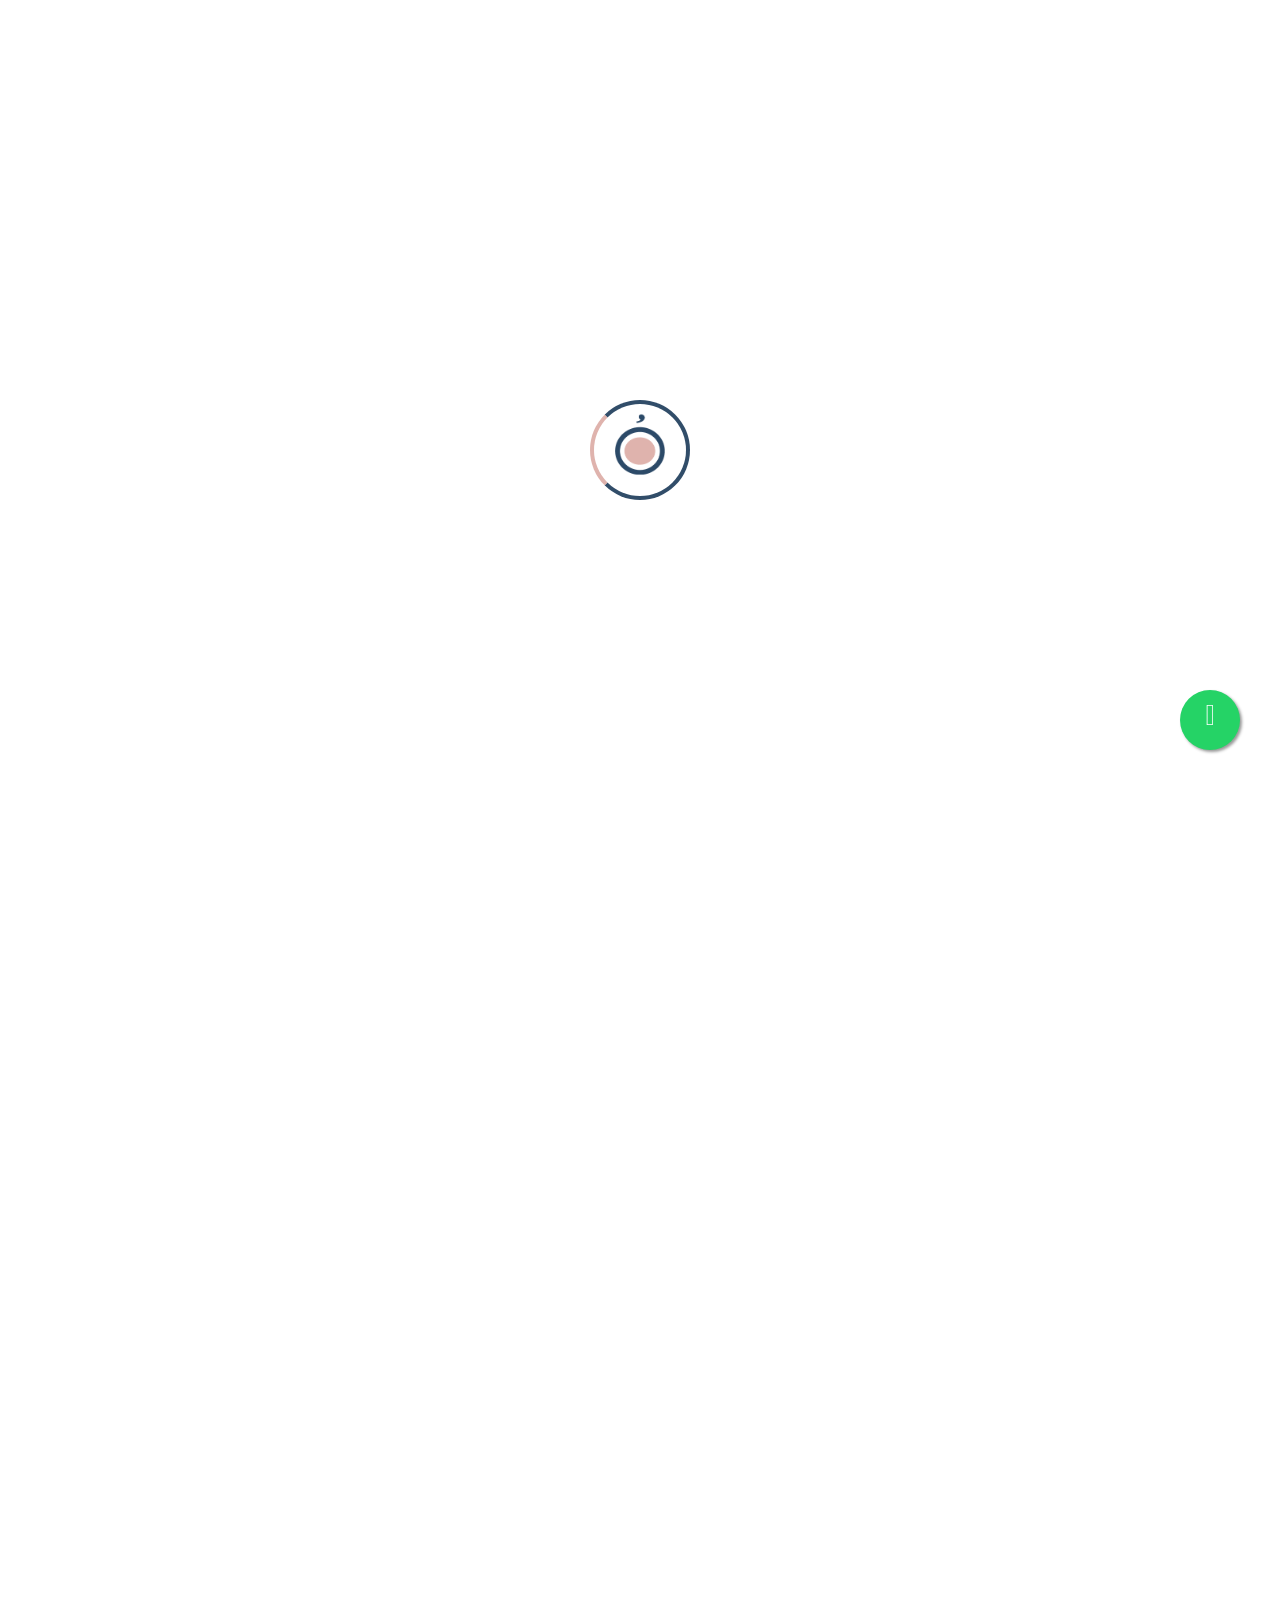
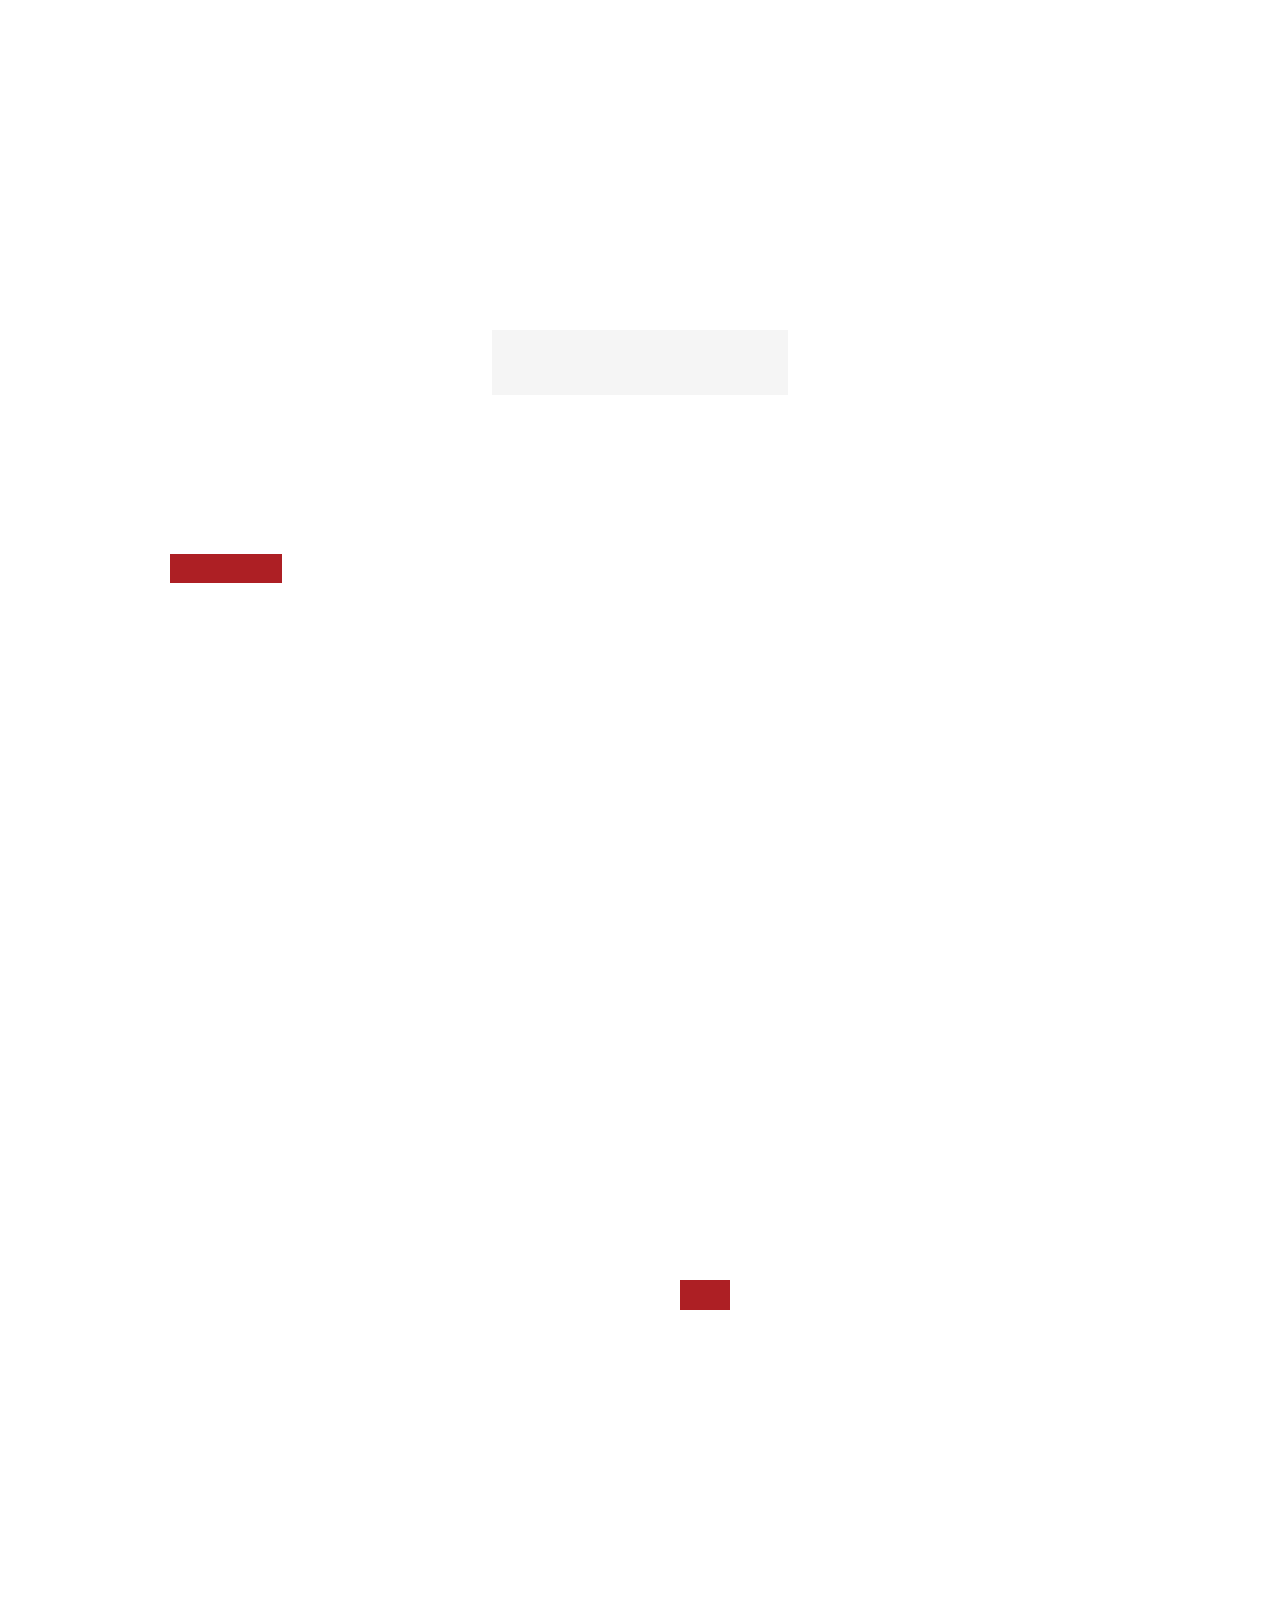
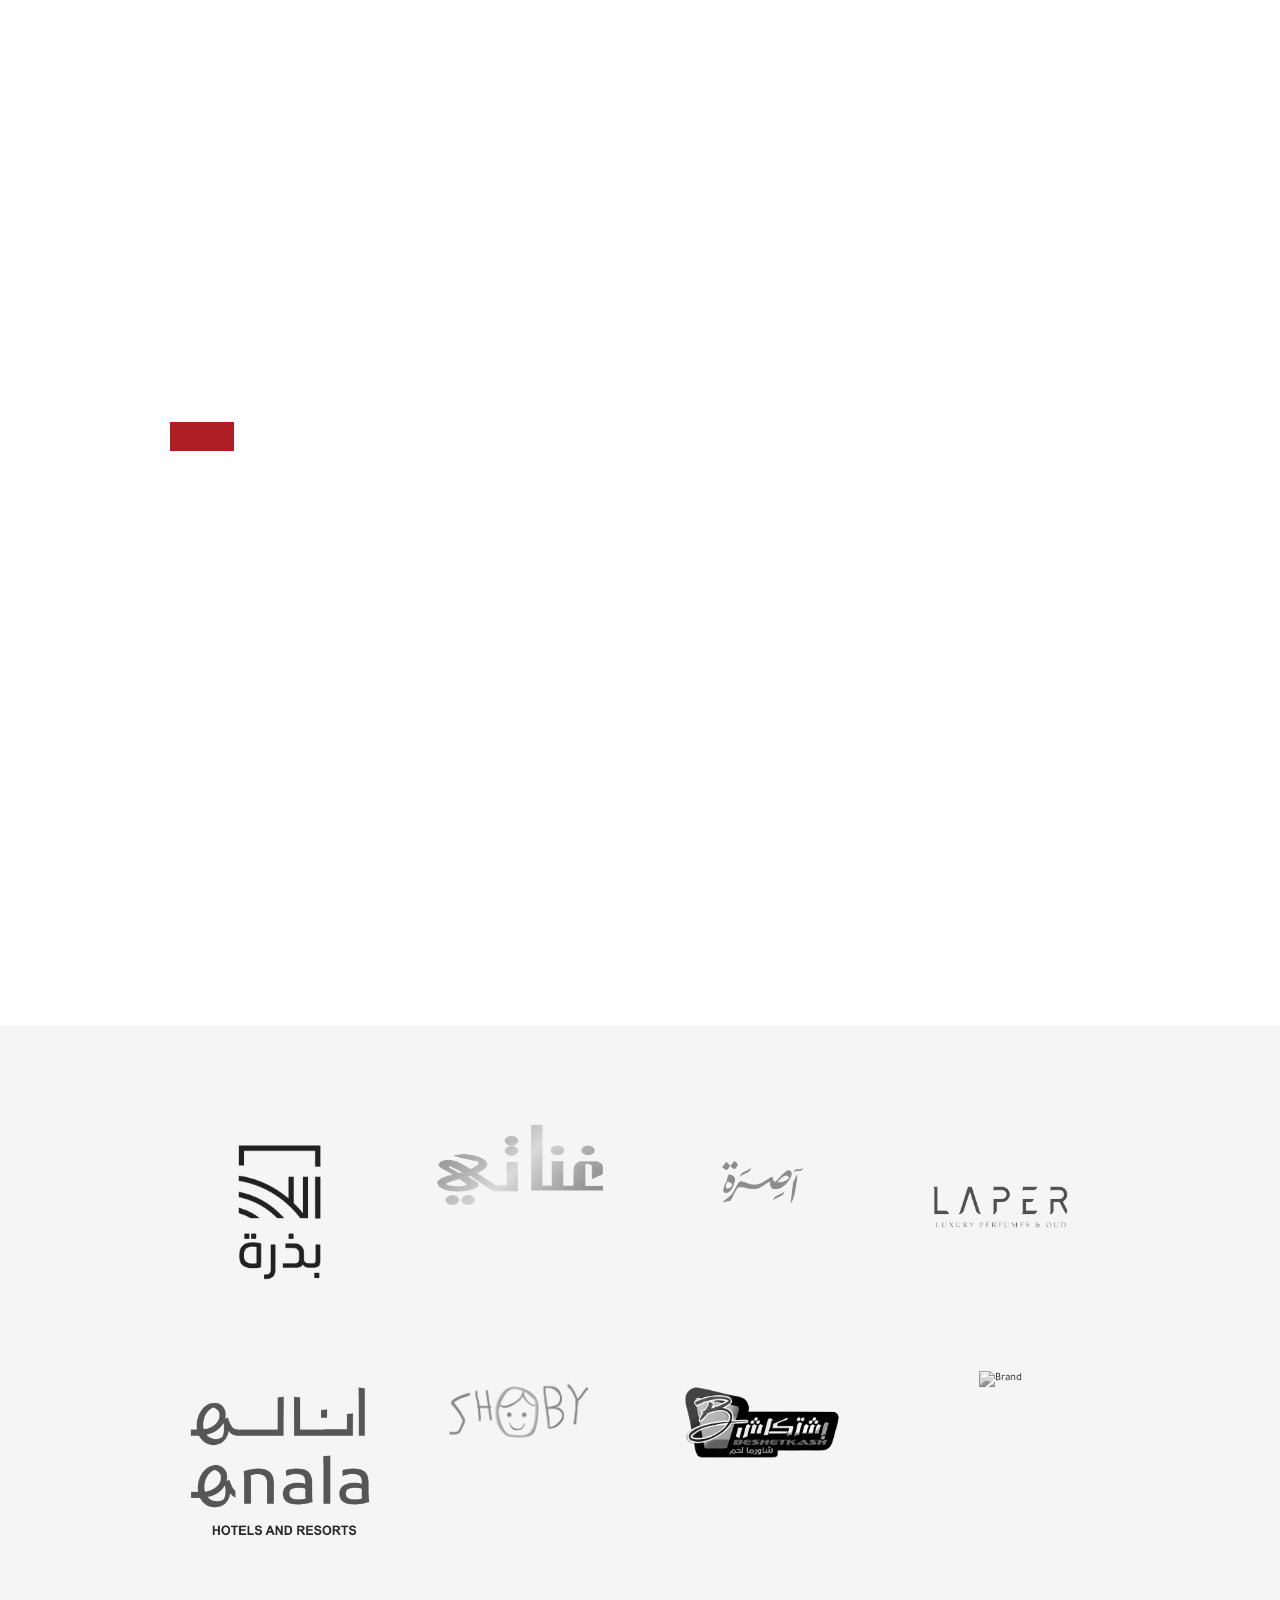
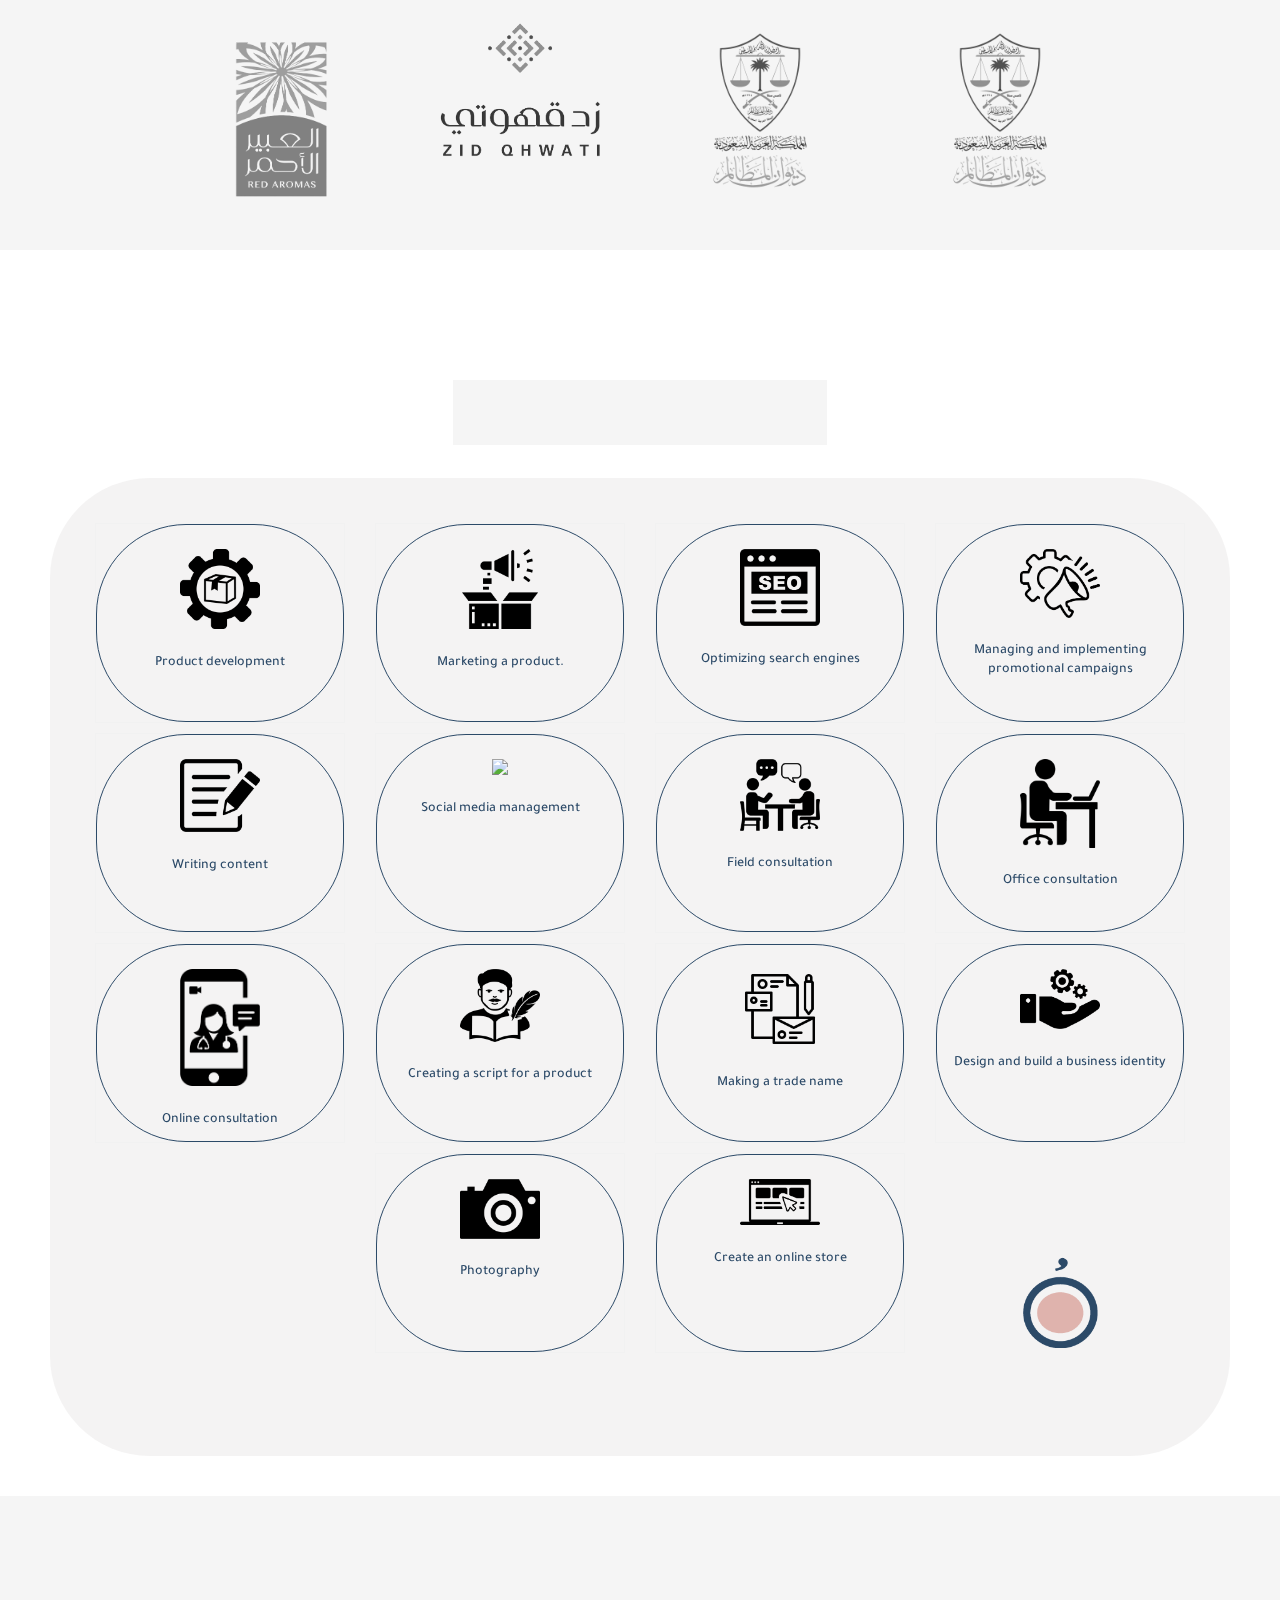
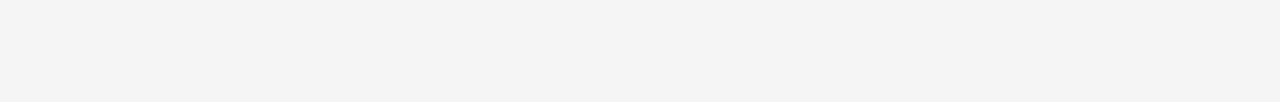
==== index.html @ f883324a "Update index.html" ====
<!DOCTYPE html>
<html lang="en" dir="ltr">
    <head>
        <meta charset="utf-8">
        <meta name="viewport" content="width=device-width, initial-scale=1">
        <title>Mnfrid Marketing Solutions</title>
    <meta name="viewport" content="width=device-width, user-scalable=no, initial-scale=1.0, maximum-scale=1.0, minimum-scale=1.0">
    <meta name="description" content="Mnfrid Marketing Solutions is a creative agency that provides your business and brands with the latest marketing trends and enhances your user experience." />
	<meta name="keywords" content="Snapchat ads,Marketing agency,digital marketing,Public relations,Mnfrid,brand identity,Infographic design,Facebook Ads,Social media management,Instagram Ads">
		<!-- fonts -->
		<link href='https://fonts.googleapis.com/css?family=Tajawal' rel='stylesheet'>
		
		<!-- styles -->	
		 <link href="css/bootstrap.min.css" rel="stylesheet" type="text/css">
        <link href="css/plugins.css" rel="stylesheet" type="text/css">
        <link href="css/style.css" rel="stylesheet" type="text/css">
        <link href="css/mnfrid.css" rel="stylesheet" type="text/css">
        <!-- favicon -->	
        <link rel="icon" type="image/x-icon" href="images/logo/munfird.png">
    <link rel="stylesheet" href="https://use.fontawesome.com/releases/v5.3.1/css/all.css">
		<!-- scripts --> 
		<script src="js/plugins.js"></script> 
		<script src="js/main.js"></script>
		<script type="text/javascript" src="js/jquery.lazy.min.js"></script>	
		<!-- Global site tag (gtag.js) - Google Analytics -->


<style>
.loader:before, .loader:after {
    background: linear-gradient(251deg, #ffffff, #ffffff);
}
.float{
	position:fixed;
	width:60px;
	height:60px;
	bottom:150px;
	right:40px;
	background-color:#25d366;
	color:#FFF;
	border-radius:50px;
	text-align:center;
  font-size:30px;
	box-shadow: 2px 2px 3px #999;
  z-index:100;
}

.my-float{
	margin-top:16px;
}
</style>


	</head>
	<body class="loader">
		<!-- loading start -->
		<div class="loading">
		    <img class="logo-loading" src="images/logo/munfird.png"s alt="logo">
	    </div><!-- loading end -->
	            <a href="whatsapp:" class="float" target="_blank">
<i class="fa fa-whatsapp my-float"></i>
</a>
		<!-- pointer start -->
		<div class="pointer" id="pointer">
			<i class="fas fa-long-arrow-alt-right"></i>
			<i class="fas fa-search"></i>
			<i class="fas fa-link"></i>
		</div><!-- pointer end -->
		
		<!-- to-top-btn start -->
		<a class="to-top-btn pointer-small" href="#up">
			  <span class="to-top-arrow"></span>		    
		</a><!-- to-top-btn end -->
	    
	    <!-- header start -->
	    <header class="fixed-header">
		    <!-- header-flex-box start -->
			<div class="header-flex-box">
			    <!-- logo start -->
				<a href="index.html" class="logo pointer-large animsition-link">
					<div class="logo-img-box" style="
    width: 100px;
    height: 90px;
">
				        <img class="logo-white" src="images/logo/munfird.png" alt="logo" style="
    height: inherit;
    width: auto;
">

			        </div>
		        </a><!-- logo end -->
		        
				<!-- menu-open start -->	
				<div class="menu-open pointer-large">
					<span class="hamburger"></span>
				</div><!-- menu-open end -->
		    </div><!-- header-flex-box end -->
		</header><!-- header end -->
		
		<!-- nav-container start -->	
		<nav class="nav-container dark-bg-1">
			<!-- nav-logo start -->
			<div class="nav-logo">
				<img src="images/logo/munfird.png" alt="logo" style="
    max-width: 50%;
">
			</div><!-- nav-logo end -->
			
			<!-- menu-close -->
			<div class="menu-close pointer-large"></div>

			<!-- dropdown-close-box start -->
			<div class="dropdown-close-box">
				<div class="dropdown-close pointer-large">
					<span></span>
				</div>
			</div><!-- dropdown-close-box end -->

			<!-- nav-menu start -->
			<ul class="nav-menu dark-bg-1">
				<!-- nav-box start -->
				<li class="nav-box nav-bg-change active dropdown-open">
                    <a href="index.html" class="animsition-link pointer-large nav-link">                        
						<span class="nav-btn active " data-text="Home">Home</span>
					</a>
					
					
					
					<div class="nav-bg" style="background-image: url(images/backgrounds/back.jpg);"></div>
				</li><!-- nav-box end -->
				<!-- nav-box start -->
				<li class="nav-box nav-bg-change">
					<a href="about.html" class="animsition-link pointer-large nav-link">
						<span class="nav-btn" data-text="About">About</span>
					</a>
					<div class="nav-bg" style="background-image: url(assets/images/backgrounds/about-page.jpg);"></div>
				</li><!-- nav-box end -->
				<!-- nav-box start -->
				<li class="nav-box nav-bg-change">
					<a href="#services" class="animsition-link pointer-large nav-link">
						<span class="nav-btn " data-text="Services">Services</span>
					</a>
					<div class="nav-bg" style="background-image: url(assets/images/backgrounds/services-page.jpg);"></div>
				</li><!-- nav-box end -->
		
				
				<!-- nav-box start -->
				<li class="nav-box nav-bg-change">
					<a href="contact.html" class="animsition-link pointer-large nav-link">
						<span class="nav-btn" data-text="Contact">Contact</span>
					</a>
					<div class="nav-bg" style="background-image: url(assets/images/backgrounds/contact-page.jpg);"></div>
				</li><!-- nav-box end -->
				<li class="nav-box nav-bg-change">
					<a href="ar\index.html" class="animsition-link pointer-large nav-link">
						<span class="nav-btn" data-text="En | AR" style="font-family: 'Oswald', sans-serif"> AR |EN</span>
					</a>
					<div class="nav-bg" style="background-image: url(assets/images/backgrounds/about-page.jpg);"></div>
				</li>
			</ul><!-- nav-menu end -->
		</nav><!-- nav-container end -->
	    
		<!-- animsition-overlay start -->
		<main class="animsition-overlay" data-animsition-overlay="true">
			<!-- home-slider start -->
			<section class="home-slider" id="up">
				<!-- swiper-wrapper start -->
			  	<div class="swiper-wrapper">
				  	<!-- swiper-slide start -->
				  	<div class="swiper-slide flex-min-height-box home-slide">
					  	<!-- slide-bg -->
				      	<div class="slide-bg overlay-loading2 overlay-dark-bg-1" style="background-image:url(images/backgrounds/back.jpg)"></div>
				      	<!-- home-slider-content start -->
					  	<div class="home-slider-content flex-min-height-inner "style="background: #365270;">
						  	<!-- flex-container start -->
					      	<div class="container top-bottom-padding-120 flex-container response-999">
						      	<!-- column start -->
						      	<div class="six-columns six-offset">
							      	<div class="content-left-margin-40">
									  <h1 class="slider-overlay2 medium-title red-color" style="color: #dfb3ad;">Our Goles </h1><p class="p-slid" style="color: white;   font-size: x-large;"> We provide ideal advertising solutions with results that exceed client expectations.
</p>
								      	
						  				
									  	<div class="slider-fade slider-tr-delay07 top-margin-30">
										
												<a href="about.html" class="btn btn-info" role="button">Read More</a>
									  	</div>
							      	</div>
						      	</div><!-- column end -->
					      	</div><!-- flex-container end -->
				      	</div><!-- home-slider-content end -->
				    </div><!-- swiper-slide end -->
				    <!-- swiper-slide start -->
				    <div class="swiper-slide flex-min-height-box home-slide">
					    <!-- slide-bg -->
				      	<div class="slide-bg" style="background-image:url(images/backgrounds/back2.jpg)"></div>
				      	<!-- home-slider-content start -->
					  	<div class="home-slider-content flex-min-height-inner dark-bg-2">
						  	<!-- flex-container start -->
					      	<div class="container top-bottom-padding-120 flex-container response-999">
						      	<!-- column start -->
						      	<div class="six-columns six-offset">
							      	<div class="content-left-margin-40">
								      	<h1 class="slider-overlay2 medium-title red-color">In Mnfrid</h1>
								      							      <h5 class="p-slid"style="color: #DEB3AD;  ">  there are fundamentals that lead our constant ambition towards excellence. We work within the framework of values we believe in to achieve our vision and mission.</h5>

									  	<!--<div class="slider-fade slider-tr-delay04 top-margin-30">
										  	<div class="border-btn-box pointer-large">
												<div class="border-btn-inner">
										      		<a href="about.html" class="border-btn" data-text="Read more">Read more</a>
										    	</div>
											</div>
									  	</div>-->
							      	</div>
						      	</div><!-- column end -->
					      	</div><!-- flex-container end -->
				      	</div><!-- home-slider-content end -->
				    </div><!-- swiper-slide end -->
				    <!-- swiper-slide start -->
				    <div class="swiper-slide flex-min-height-box home-slide red-slide">
					    <!-- slide-bg -->
				      	<div class="slide-bg" style="background-image:url(images/backgrounds/back3.jpg)"></div>
				      	<!-- home-slider-content start -->
					  	<div class="home-slider-content flex-min-height-inner red-bg">
						  	<!-- flex-container start -->
					      	<div class="container top-bottom-padding-120 flex-container response-999">
						      	<!-- column start -->
						      	<div class="six-columns">
							        <h1 class="slider-overlay2 medium-title red-color">In Mnfrid,</h1><h5 style="color: #dfb3ad;   "> We’r Provided Best Marketing Services & Solutions!</h5>
								  <span class="btn btn-primary btn-sm">Search Engine Optimization</span>  <span class="btn btn-primary  btn-sm">product development</span>  
								  <span class="btn btn-primary  btn-sm">Trade name industry</span>
								  <br>
								  	<div class="arrow-btn-box slider-fade slider-tr-delay06 top-margin-30">
										<a href="services.html"  class="btn btn-danger" role="button">Read more</a>
									</div>
						      	</div><!-- column end -->
					      	</div><!-- flex-container end -->
				      	</div><!-- home-slider-content end -->
				    </div><!-- swiper-slide end -->
			  	</div><!-- swiper-wrapper end -->
			  	
			  	<!-- swiper-button-next start -->
			  	<div class="swiper-button-next">
				  	<div class="slider-arrow-next-box">
					  	<span class="slider-arrow-next"></span>
				  	</div>
			  	</div><!-- swiper-button-next end -->
			  	<!-- swiper-button-prev start -->
			  	<div class="swiper-button-prev">
				  	<div class="slider-arrow-prev-box">
					  	<span class="slider-arrow-prev"></span>
				  	</div>
			  	</div><!-- swiper-button-prev end -->
			  	
			  	<!-- swiper-pagination -->
			  	<div class="swiper-pagination"></div>
			  	
			  	<!-- scroll-btn start -->
				<a href="#down" class="scroll-btn pointer-large">
					<div class="scroll-arrow-box">
						<span class="scroll-arrow"></span>
					</div>
					<div class="scroll-btn-flip-box">
						<span class="scroll-btn-flip" data-text="Scroll">Scroll</span>
					</div>
				 </a><!-- scroll-btn end -->
			</section><!-- home-slider end -->
			
			<!-- flex-min-height-box start -->
			<section id="down" class="dark-bg-1 flex-min-height-box">
				<!-- flex-min-height-inner start -->
				<div class="flex-min-height-inner" style="
    background: #ffffff;
">
					<!-- container start -->
					<div class="container small top-bottom-padding-120">
						<!-- flex-container start -->
						<div data-animation-container class="flex-container">
							<!-- column start -->
							<div class="twelve-columns text-center">
								<h1 class="large-title text-height-12">
									<span data-animation-child class="title-fill" data-animation="title-fill-anim" data-text="Who is mnfrid?">Who is mnfrid ?</span><br>
									<!--<span data-animation-child class="title-fill tr-delay01" data-animation="title-fill-anim" data-text="We are ">We are </span>-->
								</h1>
							</div><!-- column end -->
							<!-- column start -->
							<div class="twelve-columns">
								<div class="content-right-margin-20">
									<p data-animation-child class="p-style-medium text-color-5 fade-anim-box tr-delay02" data-animation="fade-anim" Style="color: #1d2a3a;text-align: justify; line-height: 40px;">
									A creative agency that grows its clients through innovative solutions, product development, content management and digital marketing through a talented and sophisticated marketing and business workforce.
 </p>
								</div>
							</div><!-- column end -->
							<!-- column start 
							<div class="six-columns">
								<div class="content-left-margin-20">
									<p data-animation-child class="p-style-medium text-color-5 fade-anim-box tr-delay03" data-animation="fade-anim">We have been able to reach a high position among the companies of the Kingdom and have been able to establish a base of relations with major companies. Ways is a marketing company providing services and marketing solutions in all fields.</p>
								</div>
							</div> column end -->
							<!-- column start -->
							<div class="twelve-columns text-center">
                                <br>
                                <br>
								<p data-animation-child class="p-letter-style text-color-4 text-height-13 fade-anim-box tr-delay04" data-animation="fade-anim" style="font-size: 40px;color: #1d2a3a;">Providing ideal solutions in advertising with results that exceed customer expectations</p>
							</div><!-- column end -->
						</div><!-- flex-container end -->
					</div><!-- container end -->
				</div><!-- flex-min-height-inner end -->
			</section><!-- flex-min-height-box end -->
		
			<!-- section start -->
			<section class="light-bg-1 bottom-padding-30 top-padding-120" data-midnight="black">
				<!-- container start -->
				<div data-animation-container class="container small bottom-padding-60 text-center">
					<h2 data-animation-child class="large-title text-height-10 text-color-1 overlay-anim-box2" data-animation="overlay-anim2">Portfolio</h2><br>
					<p data-animation-child class="fade-anim-box tr-delay02 text-color-1 xsmall-title-oswald top-margin-5" data-animation="fade-anim">We Offer Digital Solutions</p>
				</div><!-- container end -->
				
				<!-- bottom-padding-90 start -->
				<div class="bottom-padding-90">
					<!-- portfolio-content start -->
					<div class="portfolio-content flex-min-height-box">
						<!-- portfolio-content-inner start -->
						<div class="portfolio-content-inner flex-min-height-inner">
							<!-- flex-container start -->
							<div class="flex-container container small">
								<!-- column start -->
								<div data-animation-container class="six-columns">
									<div class="content-right-margin-40">
										<span class="small-title-oswald red-color overlay-anim-box2" data-animation="overlay-anim2">Graphic Design</span>
										<h3 class="title-style text-color-1">
											<span data-animation-child class="overlay-anim-box2 overlay-dark-bg-2 tr-delay01" data-animation="overlay-anim2">Social Media Posts</span><br>
											<span data-animation-child class="overlay-anim-box2 overlay-dark-bg-2 tr-delay02" data-animation="overlay-anim2">Billboards</span><br>
											<span data-animation-child class="overlay-anim-box2 overlay-dark-bg-2 tr-delay03" data-animation="overlay-anim2">Magazine Designs</span><br>
											<span data-animation-child class="overlay-anim-box2 overlay-dark-bg-2 tr-delay03" data-animation="overlay-anim2">Identities</span>
										</h3>
										<p data-animation-child class="p-style-small text-color-2 fade-anim-box tr-delay04" data-animation="fade-anim">Designs that will transform your brand; crafted and executed based on your desires. 
Click here for more.</p>
										
										<div data-animation-child class="arrow-btn-box top-margin-30 fade-anim-box tr-delay05" data-animation="fade-anim">
											<a href="" class="arrow-btn pointer-large animsition-link"style="background:#1b2550;">See more</a>
										</div>
										
									</div>
								</div><!-- column end -->
								<!-- column start -->
								<div class="six-columns top-padding-60">
									<a href="" class="portfolio-content-bg-box pointer-large hover-box hidden-box animsition-link">
										<div class="portfolio-content-bg hover-img overlay-anim-box2 overlay-dark-bg-2 lazyload" data-animation="overlay-anim2" ></div>
									</a>
								</div><!-- column end -->
							</div><!-- flex-container end -->
						</div><!-- portfolio-content-inner end -->
					</div><!-- portfolio-content end -->
				</div><!-- bottom-padding-90 end -->
				
				<!-- bottom-padding-90 start -->
				<div class="bottom-padding-90">
					<!-- portfolio-content start -->
					<div class="portfolio-content flex-min-height-box">
						<!-- portfolio-content-inner start -->
						<div class="portfolio-content-inner flex-min-height-inner">
							<!-- flex-container start -->
							<div class="flex-container reverse container small">
								<!-- column start -->
								<div class="six-columns top-padding-60">
									<a href="" class="portfolio-content-bg-box pointer-large hover-box hidden-box animsition-link">
										<div class="portfolio-content-bg hover-img overlay-anim-box2 overlay-dark-bg-2 lazyload" data-animation="overlay-anim2"></div>
									</a>
								</div><!-- column end -->
								<!-- column start -->
								<div data-animation-container class="six-columns">
									<div class="content-left-margin-40">
										<span class="small-title-oswald red-color overlay-anim-box2" data-animation="overlay-anim2">Media</span>
										<h3 class="title-style text-color-1">
											<span data-animation-child class="overlay-anim-box2 overlay-dark-bg-2 tr-delay01" data-animation="overlay-anim2">Videos</span><br>
											<span data-animation-child class="overlay-anim-box2 overlay-dark-bg-2 tr-delay02" data-animation="overlay-anim2">Photograph</span><br>
											<span data-animation-child class="overlay-anim-box2 overlay-dark-bg-2 tr-delay03" data-animation="overlay-anim2">Motion Graphic</span>
										</h3>
										<p data-animation-child class="p-style-small text-color-2 fade-anim-box tr-delay04" data-animation="fade-anim">Talented and professional crew that is always ready to capture all details regarding your brand and deliver all possible feelings and uniqueness of your work.</p>
										
										<div data-animation-child class="arrow-btn-box top-margin-30 fade-anim-box tr-delay05" data-animation="fade-anim">
											<a href="" class="arrow-btn pointer-large animsition-link" style="background:#1b2550;">See more</a>
										</div>
										
									</div>
								</div><!-- column end -->
							</div><!-- flex-container end -->
						</div><!-- portfolio-content-inner end -->
					</div><!-- portfolio-content end -->
				</div><!-- bottom-padding-90 end -->
				
				<!-- bottom-padding-90 start -->
				<div class="bottom-padding-90">
					<!-- portfolio-content start -->
					<div class="portfolio-content flex-min-height-box">
						<!-- portfolio-content-inner start -->
						<div class="portfolio-content-inner flex-min-height-inner">
							<!-- flex-container start -->
							<div class="flex-container container small">
								<!-- column start -->
								<div data-animation-container class="six-columns">
									<div class="content-right-margin-40">
										<span class="small-title-oswald red-color overlay-anim-box2" data-animation="overlay-anim2">Reports</span>
										<h3 class="title-style text-color-1">
											<span data-animation-child class="overlay-anim-box2 overlay-dark-bg-2 tr-delay01" data-animation="overlay-anim2">Marketing Research</span><br>
											<span data-animation-child class="overlay-anim-box2 overlay-dark-bg-2 tr-delay03" data-animation="overlay-anim2">Case Study</span>
										</h3>
										<p data-animation-child class="p-style-small text-color-2 fade-anim-box tr-delay04" data-animation="fade-anim">Case studies represent a pillar for companies <br>in order to provide relevant information <br>and successful tactics. Click here to read more.
.</p>
										
										<div data-animation-child class="arrow-btn-box top-margin-30 fade-anim-box tr-delay05" data-animation="fade-anim">
											<a href="" class="arrow-btn pointer-large animsition-link" style="background:#1b2550;">See more</a>
										</div>
										
									</div>
								</div><!-- column end -->
								<!-- column start -->
								<div class="six-columns top-padding-60">
									<a href="" class="portfolio-content-bg-box pointer-large hover-box hidden-box animsition-link">
										<div class="portfolio-content-bg hover-img overlay-anim-box2 overlay-dark-bg-2 lazyload" data-animation="overlay-anim2" ></div>
									</a>
								</div><!-- column end -->
							</div><!-- flex-container end -->
						</div><!-- portfolio-content-inner end -->
					</div><!-- portfolio-content end -->
				</div><!-- bottom-padding-90 end -->

			
			</section><!-- section end -->
			
			<!-- section start -->
		<section class="silver-bg">
				<!-- container start -->
				<div class="container small top-bottom-padding-120"style="text-align: center;">
					<!-- medium-title start -->
					<h1 data-animation-container class="medium-title" style="direction:rtl;">
						<!--<span data-animation-child class="title-fill" data-animation="title-fill-anim" data-text="Fine Folks">Fine Folks</span><br>-->
						<span data-animation-child class="title-fill tr-delay01" data-animation="title-fill-anim" data-text="WE’VE WORKED WITH">WE’VE WORKED WITH</span><br>
						
					</h1><!-- medium-title end -->
					<div class="row">
				  <div class="col-3 zoom">
					<img src="images/brand/Artboard.png" alt="Brand" class="hover-opac-img">
				  </div>
				  <div class="col-3 zoom">
					<img src="images/brand/gnaty.png" alt="Brand" class="hover-opac-img">
				  </div>
				  <div class="col-3 zoom">
					<img src="images/brand/asara.png" alt="Brand" class="hover-opac-img">
				  </div>
				  <div class="col-3 zoom">
					<img src="images/brand/laper.png" alt="Brand" class="hover-opac-img">
				  </div>
				  
				
				</div>
				<div class="row">
				<div class="col-3 zoom">
					<img src="images/brand/anala.png" alt="Brand" class="hover-opac-img">
				  </div>
				   <div class="col-3 zoom">
					<img src="images/brand/shoby.png" alt="Brand" class="hover-opac-img">
				  </div>
				  <div class="col-3 zoom">
					<img src="images/brand/bsh.png" alt="Brand" class="hover-opac-img">
				  </div>
				  <div class="col-3 zoom">
					<img src="images/brand/aray.png" alt="Brand" class="hover-opac-img">
				  </div>
				</div>
			<div class="row">
				
				   <div class="col-3 zoom">
					<img src="images/brand/alabeer.png" alt="Brand" class="hover-opac-img">
				  </div>
				  <div class="col-3  zoom" >
				<img src="images/brand/zid.png" alt="Brand" class="hover-opac-img">
				  </div>
				  <div class="col-3 zoom ">
			<img src="images/brand/dewan.png" alt="Brand" class="hover-opac-img">
				  </div>
				  <div class="col-3 zoom">
			<img src="images/brand/dewan.png" alt="Brand" class="hover-opac-img">
				  </div>
				</div>
					<!-- client-list start -->
					
				</div><!-- container end -->
			</section><!-- section end -->

		
			
			<!-- latest-news start -->
			<section class="latest-news top-padding-120 bottom-padding-30 light-bg-1" data-midnight="black" id="services">
				<!-- container start -->
				<div class="container">
					<!-- text-center start -->
						<div data-animation-container="" class="text-center">
						<h2 data-animation-child="" class="large-title text-height-10 text-color-1 overlay-anim-box2" data-animation="overlay-anim2">OUR SERVICES</h2><br>
						<p data-animation-child="" class="fade-anim-box tr-delay02 text-color-1 xsmall-title-oswald top-margin-5" data-animation="fade-anim">Check our SERVICES</p>
					</div><!-- text-center end -->
	<div class="services">
		 <div class="row">
		  <div class="col"    >
			<div class="flip-box">
				<div class="flip-box-inner">
					<div class="flip-box-front" >
						<img class="services-img" src="images\services\product-development.png">
						<h6>Product development</h6>
					</div>
					<div class="flip-box-back">
					<img class="services-imgb" src="images\services\product-development.png">
					  <p>Lorem Ipsum is simply dummy text of the printing and typesetting industry.</p>
					</div>
				</div> 
			</div>
		   </div>
		   <div class="col">
			<div class="flip-box">
				<div class="flip-box-inner">
					<div class="flip-box-front">
						<img class="services-img" src="images\services\markting p.png" >
						<h6>Marketing a product.</h6>
					</div>
					<div class="flip-box-back">
					<img class="services-imgb" src="images\services\markting p.png" >
					  <p>Lorem Ipsum is simply dummy text of the printing and typesetting industry.</p>
					</div>
				</div> 
			</div>
		   </div>
		     <div class="col">
			<div class="flip-box">
				<div class="flip-box-inner">
					<div class="flip-box-front">
						<img class="services-img" src="images\services\website-seo.png" >
						<h6>Optimizing search engines</h6>
					</div>
					<div class="flip-box-back">
					<img class="services-imgb" src="images\services\website-seo.png" >
					  <p>Lorem Ipsum is simply dummy text of the printing and typesetting industry.</p>
					</div>
				</div> 
			</div>
		   </div>
		     <div class="col">
			<div class="flip-box">
				<div class="flip-box-inner">
					<div class="flip-box-front">
				<img class="services-img" src="images\services\marketing-automation.png" >
          <h6>Managing and implementing promotional campaigns</h6>
					</div>
					<div class="flip-box-back">
					<img class="services-imgb" src="images\services\marketing-automation.png" >
					  <p>Lorem Ipsum is simply dummy text of the printing and typesetting industry.</p>
					</div>
				</div> 
			</div>
		   </div>
		   
		</div>
		
		<div class="row">
		  <div class="col">
			<div class="flip-box">
				<div class="flip-box-inner">
					<div class="flip-box-front">
						  <img class="services-img"src="images\services\writing.png" >
							<h6>Writing content</h6>
					</div>
					<div class="flip-box-back">
					 <img class="services-imgb"src="images\services\writing.png" >
					  <p>Lorem Ipsum is simply dummy text of the printing and typesetting industry.</p>
					</div>
				</div> 
			</div>
		   </div>
		   <div class="col">
			<div class="flip-box">
				<div class="flip-box-inner">
					<div class="flip-box-front">
						 <img class="services-img"src="images\services\Social.png" >
						<h6>Social media management</h6>
					</div>
					<div class="flip-box-back">
					 <img class="services-imgb"src="images\services\Social.png" >
					  <p>Lorem Ipsum is simply dummy text of the printing and typesetting industry.</p>
					</div>
				</div> 
			</div>
		   </div>
		     <div class="col">
			<div class="flip-box">
				<div class="flip-box-inner">
					<div class="flip-box-front">
						<img class="services-img"src="images\services\interview.png" >
						<h6>Field consultation</h6>
					</div>
					<div class="flip-box-back">
					<img class="services-imgb"src="images\services\interview.png" >
					  <p>Lorem Ipsum is simply dummy text of the printing and typesetting industry.</p>
					</div>
				</div> 
			</div>
		   </div>
		     <div class="col">
			<div class="flip-box">
				<div class="flip-box-inner">
					<div class="flip-box-front">
					 <img class="services-img"src="images\services\working-on-office.png" >
						<h6>Office consultation</h6>
					</div>
					<div class="flip-box-back">
					 <img class="services-imgb"src="images\services\working-on-office.png" >
					  <p>Lorem Ipsum is simply dummy text of the printing and typesetting industry.</p>
					</div>
				</div> 
			</div>
		   </div>
		   
		</div>
	<div class="row">
		  <div class="col">
			<div class="flip-box">
				<div class="flip-box-inner">
					<div class="flip-box-front">
						  <img class="services-img"src="images\services\online-physician-consultation.png" >
							<h6>Online consultation</h6>
					</div>
					<div class="flip-box-back">
					<img class="services-imgb"src="images\services\online-physician-consultation.png" >
					  <p>Lorem Ipsum is simply dummy text of the printing and typesetting industry.</p>
					</div>
				</div> 
			</div>
		   </div>
		   <div class="col">
			<div class="flip-box">
				<div class="flip-box-inner">
					<div class="flip-box-front">
						<img class="services-img"src="images\services\author-writer.png">
						<h6>Creating a script for a product</h6>
					</div>
					<div class="flip-box-back">
					<img class="services-imgb"src="images\services\author-writer.png">
					  <p>Lorem Ipsum is simply dummy text of the printing and typesetting industry.</p>
					</div>
				</div> 
			</div>
		   </div>
		     <div class="col">
			<div class="flip-box">
				<div class="flip-box-inner">
					<div class="flip-box-front">
						<img class="services-img" src="images\services\branding.png" >
						<h6>Making a trade name</h6>
					</div>
					<div class="flip-box-back">
					<img class="services-imgb" src="images\services\branding.png" >
					  <p>Lorem Ipsum is simply dummy text of the printing and typesetting industry.</p>
					</div>
				</div> 
			</div>
		   </div>
		     <div class="col">
			<div class="flip-box">
				<div class="flip-box-inner">
					<div class="flip-box-front">
					 <img class="services-img" src="images\services\process.png" >
						<h6>Design and build a business identity</h6>
					</div>
					<div class="flip-box-back">
					<img class="services-imgb" src="images\services\process.png" >
					  <p>Lorem Ipsum is simply dummy text of the printing and typesetting industry.</p>
					</div>
				</div> 
			</div>
		   </div>
		   
		</div>
	<div class="row">
			   <div class="col">
		
		   </div>
		  <div class="col">
			<div class="flip-box">
				<div class="flip-box-inner">
					<div class="flip-box-front">
						   <img class="services-img"src="images\services\black-camera.png" >
							<h6>Photography</h6>
					</div>
					<div class="flip-box-back">
					<img class="services-imgb"src="images\services\black-camera.png" >
					  <p>Lorem Ipsum is simply dummy text of the printing and typesetting industry.</p>
					</div>
				</div> 
			</div>
		   </div>
		   <div class="col">
			<div class="flip-box">
				<div class="flip-box-inner">
					<div class="flip-box-front">
						    <img class="services-img"src="images\services\web-app.png" >
							<h6>Create an online store</h6>
					</div>
					<div class="flip-box-back">
					<img class="services-imgb"src="images\services\web-app.png" >
					  <p>Lorem Ipsum is simply dummy text of the printing and typesetting industry.</p>
					</div>
				</div> 
			</div>
		   </div>
		       <div class="col">
			<img class="" src="images/logo/munfird.png" alt="logo"style="max-width: 30%;margin: 25%;">
		   </div> 
		    
		   
		</div>

    </div>

				</div><!-- container end -->
			</section><!-- latest-news end -->
		</main><!-- animsition-overlay end -->
		
<footer class="footer bak-footer">
			<!-- flex-container start -->
			<div class="flex-container container top-bottom-padding-90">
				<!-- column start -->
				<div class="two-columns bottom-padding-60">
					<div class="content-right-margin-10 footer-center-mobile">
						<img class="footer-logo" src="images/logo/munfird.png" alt="logo"style="
    max-width: 30%;
">
					</div>
				</div><!-- column end -->
				<!-- column start -->
				<div class="three-columns bottom-padding-60">
					<div class="content-left-right-margin-10">
						<ul class="footer-menu text-color-4">
							<li><a class="pointer-large animsition-link small-title-oswald hover-color active" href="index.html">Home</a></li>
							<li><a class="pointer-large animsition-link small-title-oswald hover-color" href="about.html">About</a></li>
							<li><a class="pointer-large animsition-link small-title-oswald hover-color" href="#services">Services</a></li>
							<li><a class="pointer-large animsition-link small-title-oswald hover-color" href="contact.html">Contact</a></li>
						</ul>
					</div>
				</div><!-- column end -->
				<!-- column start -->
				<div class="four-columns bottom-padding-60">
					<div class="content-left-right-margin-10 footer-center-mobile">
						<ul class="footer-information text-color-4">
							<li><i class="far fa-envelope"></i><a href="" class="xsmall-title-oswald"><span class="__cf_email__" data-cfemail="">info@mnfrdsa.com</span></a></li>
							<li><i class="fas fa-mobile-alt"></i><a href="" class="xsmall-title-oswald">+966</a></li>
							<li><i class="fas fa-map-marker-alt"></i><a href="" class="xsmall-title-oswald text-height-17">Address <br><span> Riyadh </span></a></li>
						</ul>
					</div>
				</div><!-- column end -->
				<!-- column start -->
				<div class="three-columns bottom-padding-60">
					<div class="content-left-margin-10">
						<ul class="footer-social">
							<li><i class="fab fa-twitter" style="color: white;"></i>&nbsp;&nbsp;&nbsp;
								<div class="flip-btn-box">
									<a href="https://twitter.com" class="flip-btn pointer-small" data-text="Twitter">Twitter</a>
								</div>
							</li>
							<li><i class="fab fa-instagram" style="color: white;"></i>&nbsp;&nbsp;&nbsp;
								<div class="flip-btn-box">
									<a href="https://www.instagram.com" class="flip-btn pointer-small" data-text="Instagram">Instagram</a>
								</div>
							</li>
							
							<li><i class="fab fa-linkedin" style="color: white;"></i>&nbsp;&nbsp;&nbsp;
								<div class="flip-btn-box">
								<a href="https://www.linkedin.com" class="flip-btn pointer-small" data-text="LinkedIn">LinkedIn</a>
								</div>
							</li>
						
						</ul>
					</div>
				</div><!-- column end -->
				<!-- column start -->
				<div class="twelve-columns">
					<p class="p-letter-style text-color-4 footer-copyright">&copy; 2022 Mnfrid. All Rights Reserved</p>
				</div><!-- column end -->
			</div><!-- flex-container end -->
		</footer><!-- footer end -->
        




<!-- End of LiveChat code -->
        
	</body>
</html>
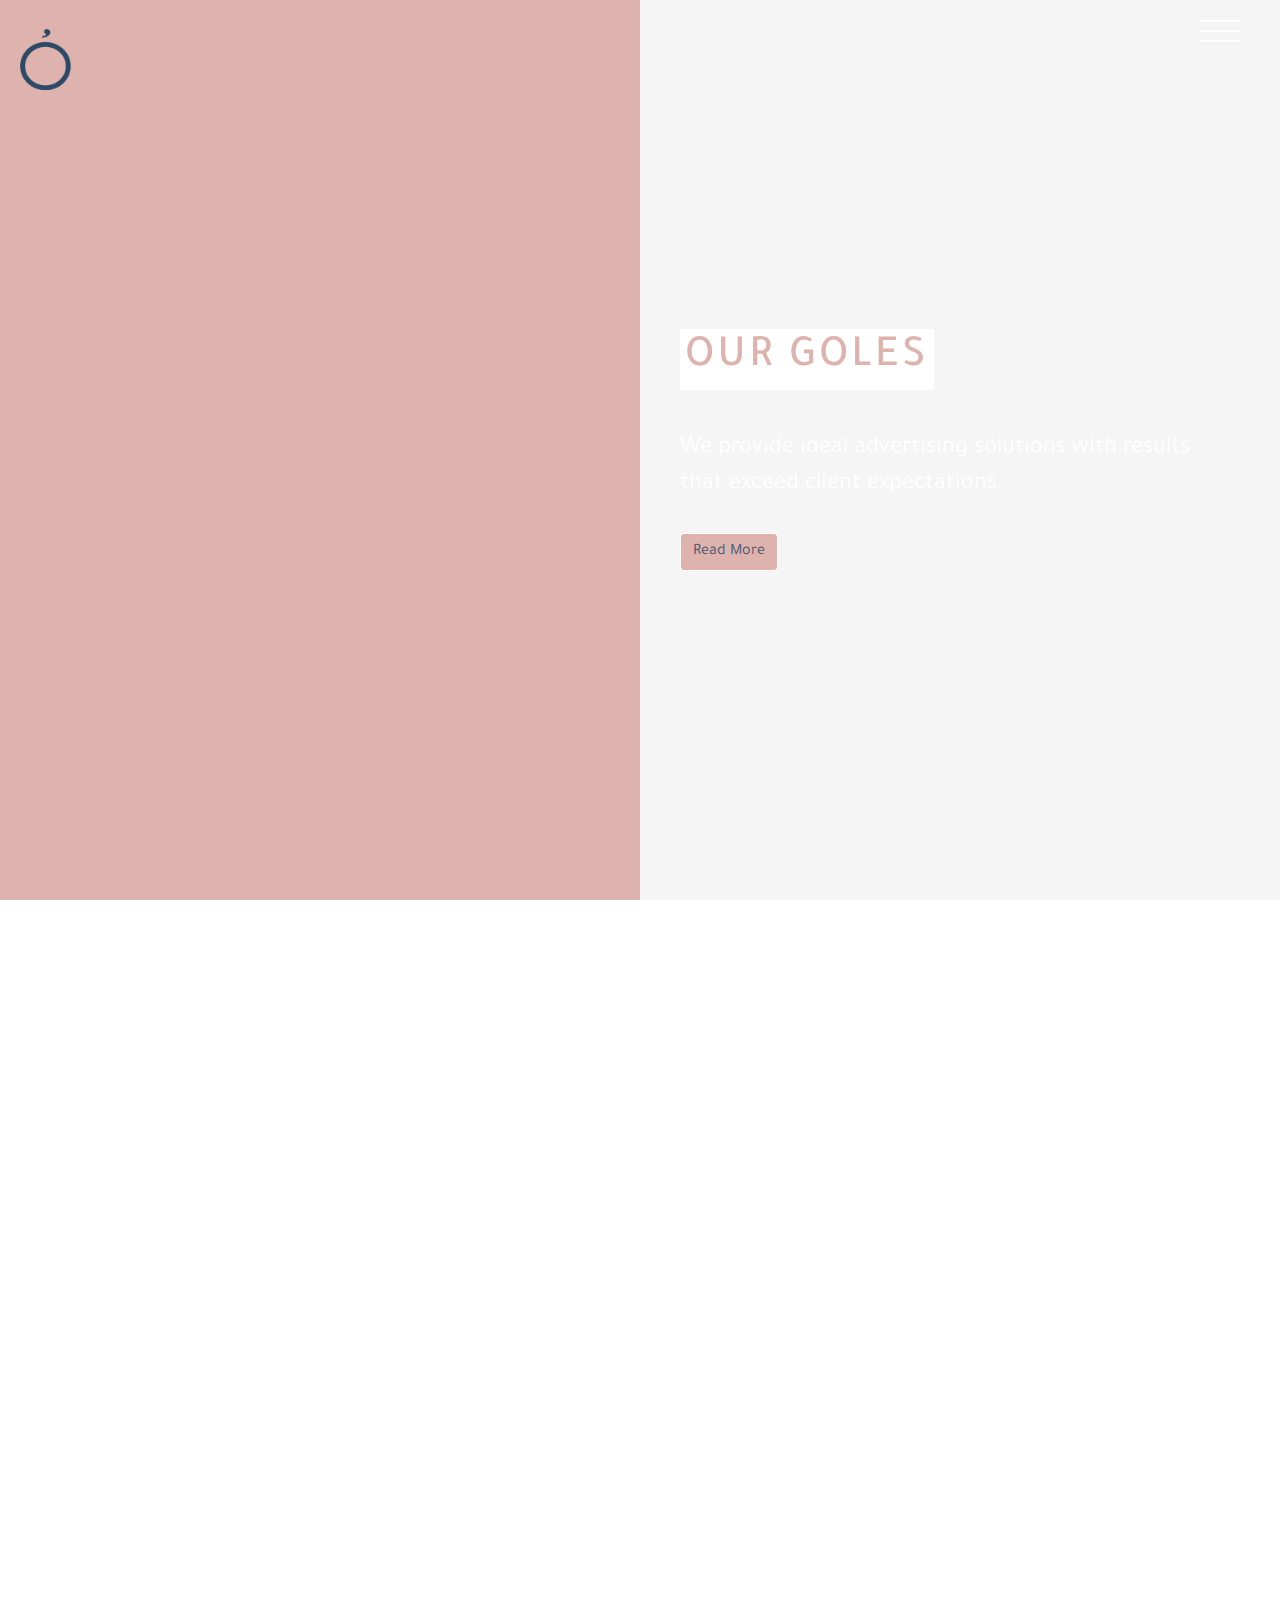
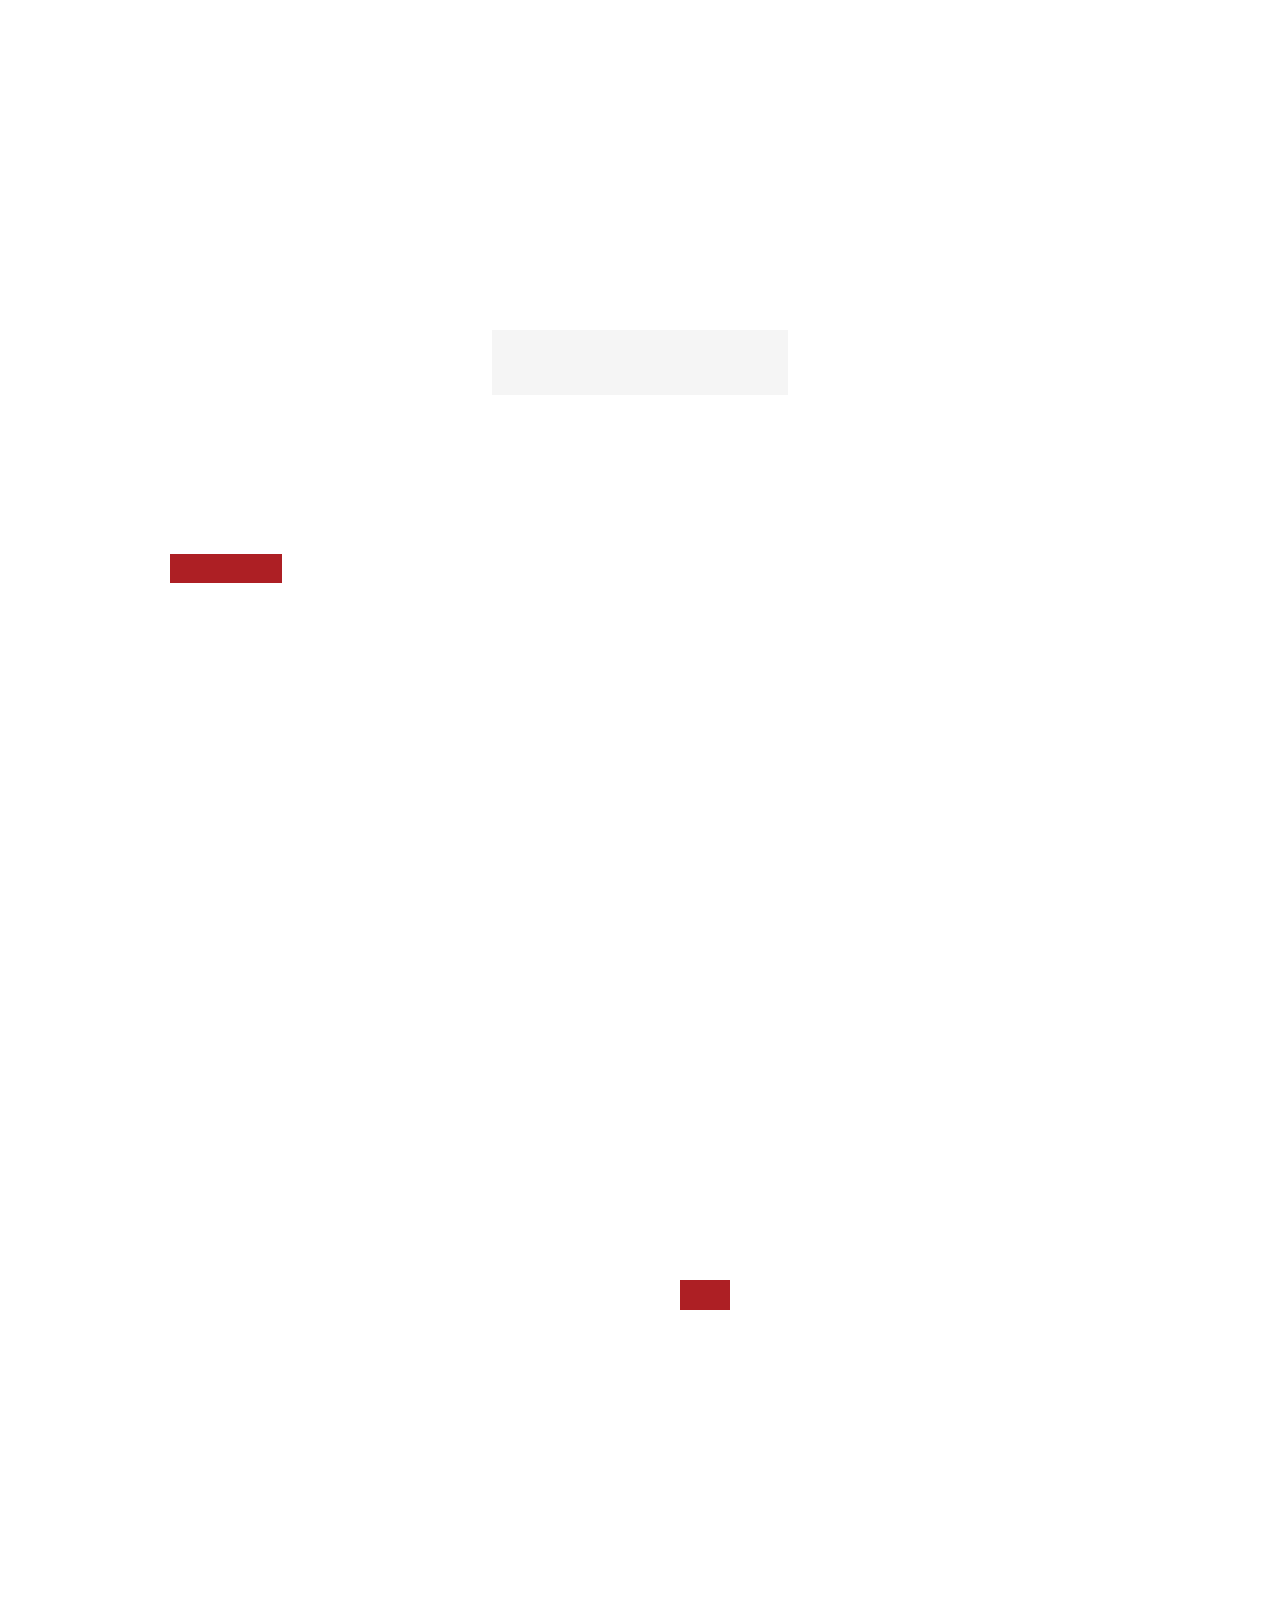
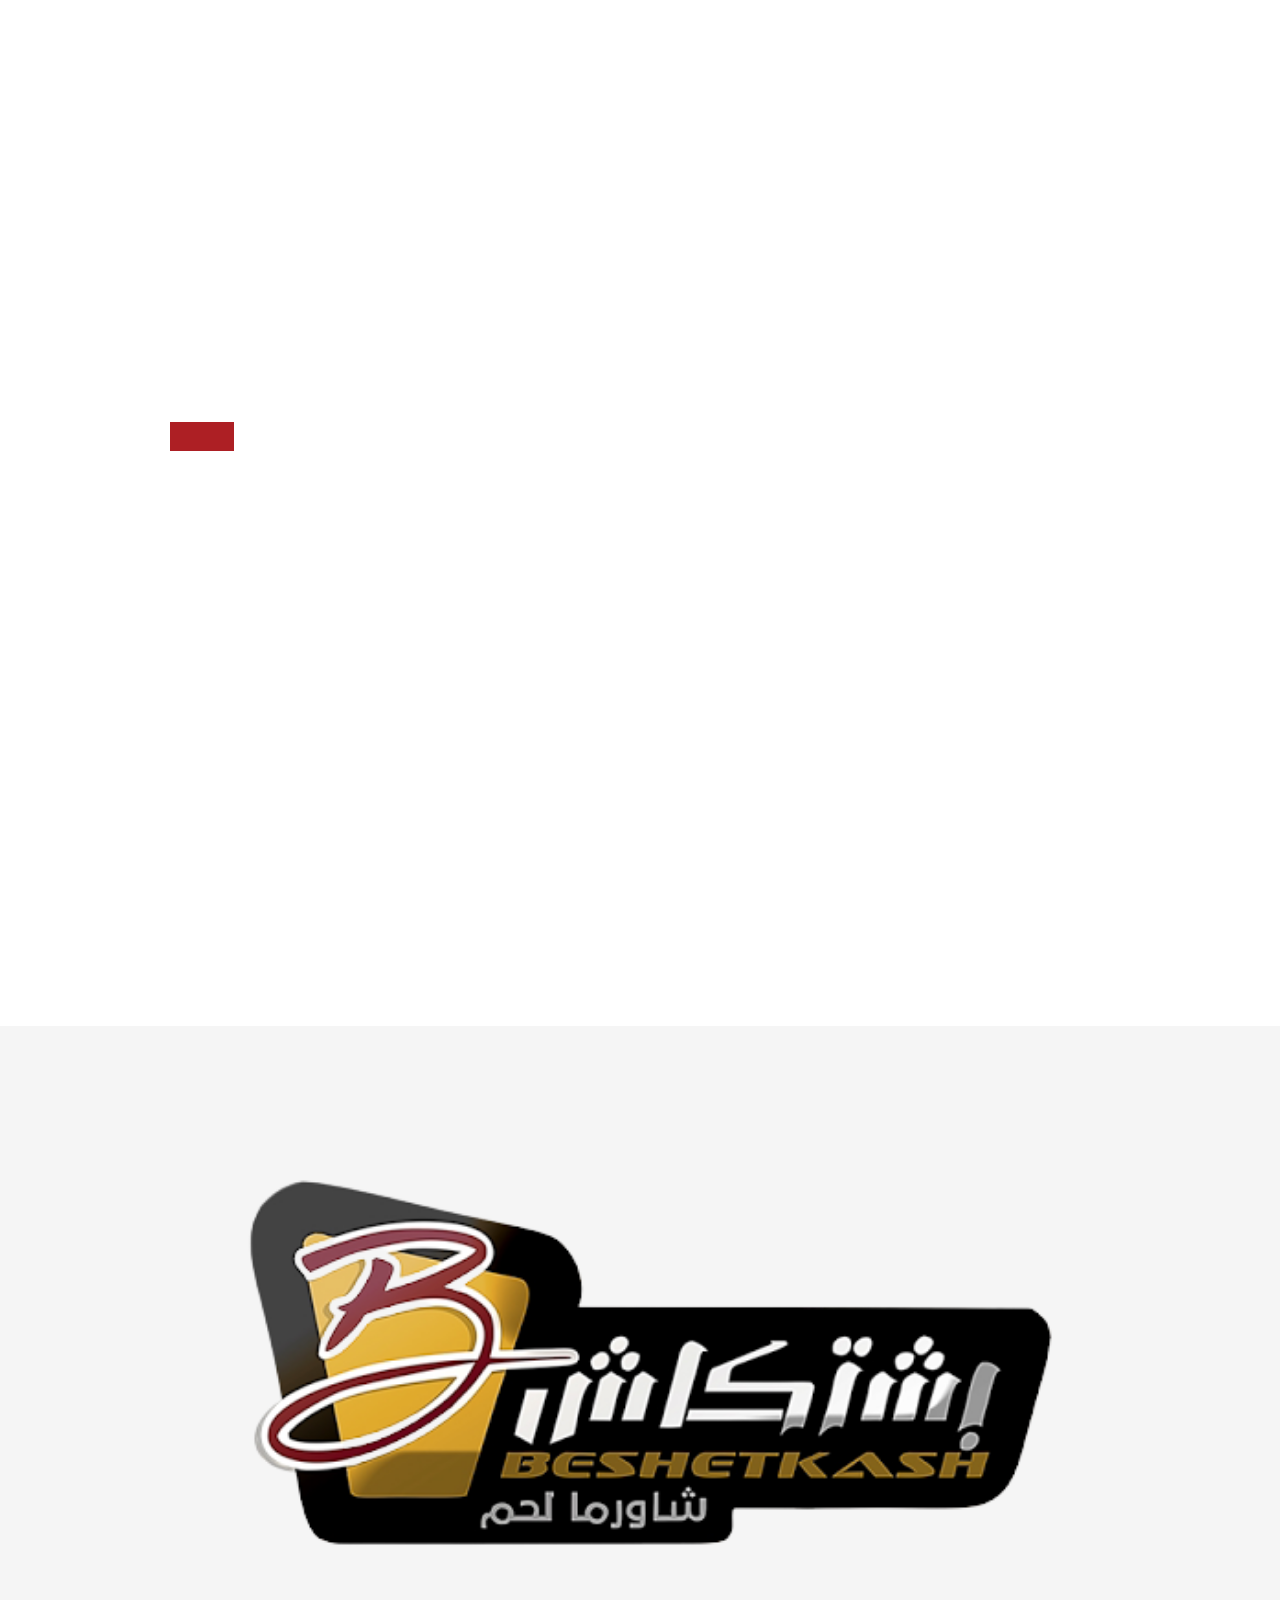
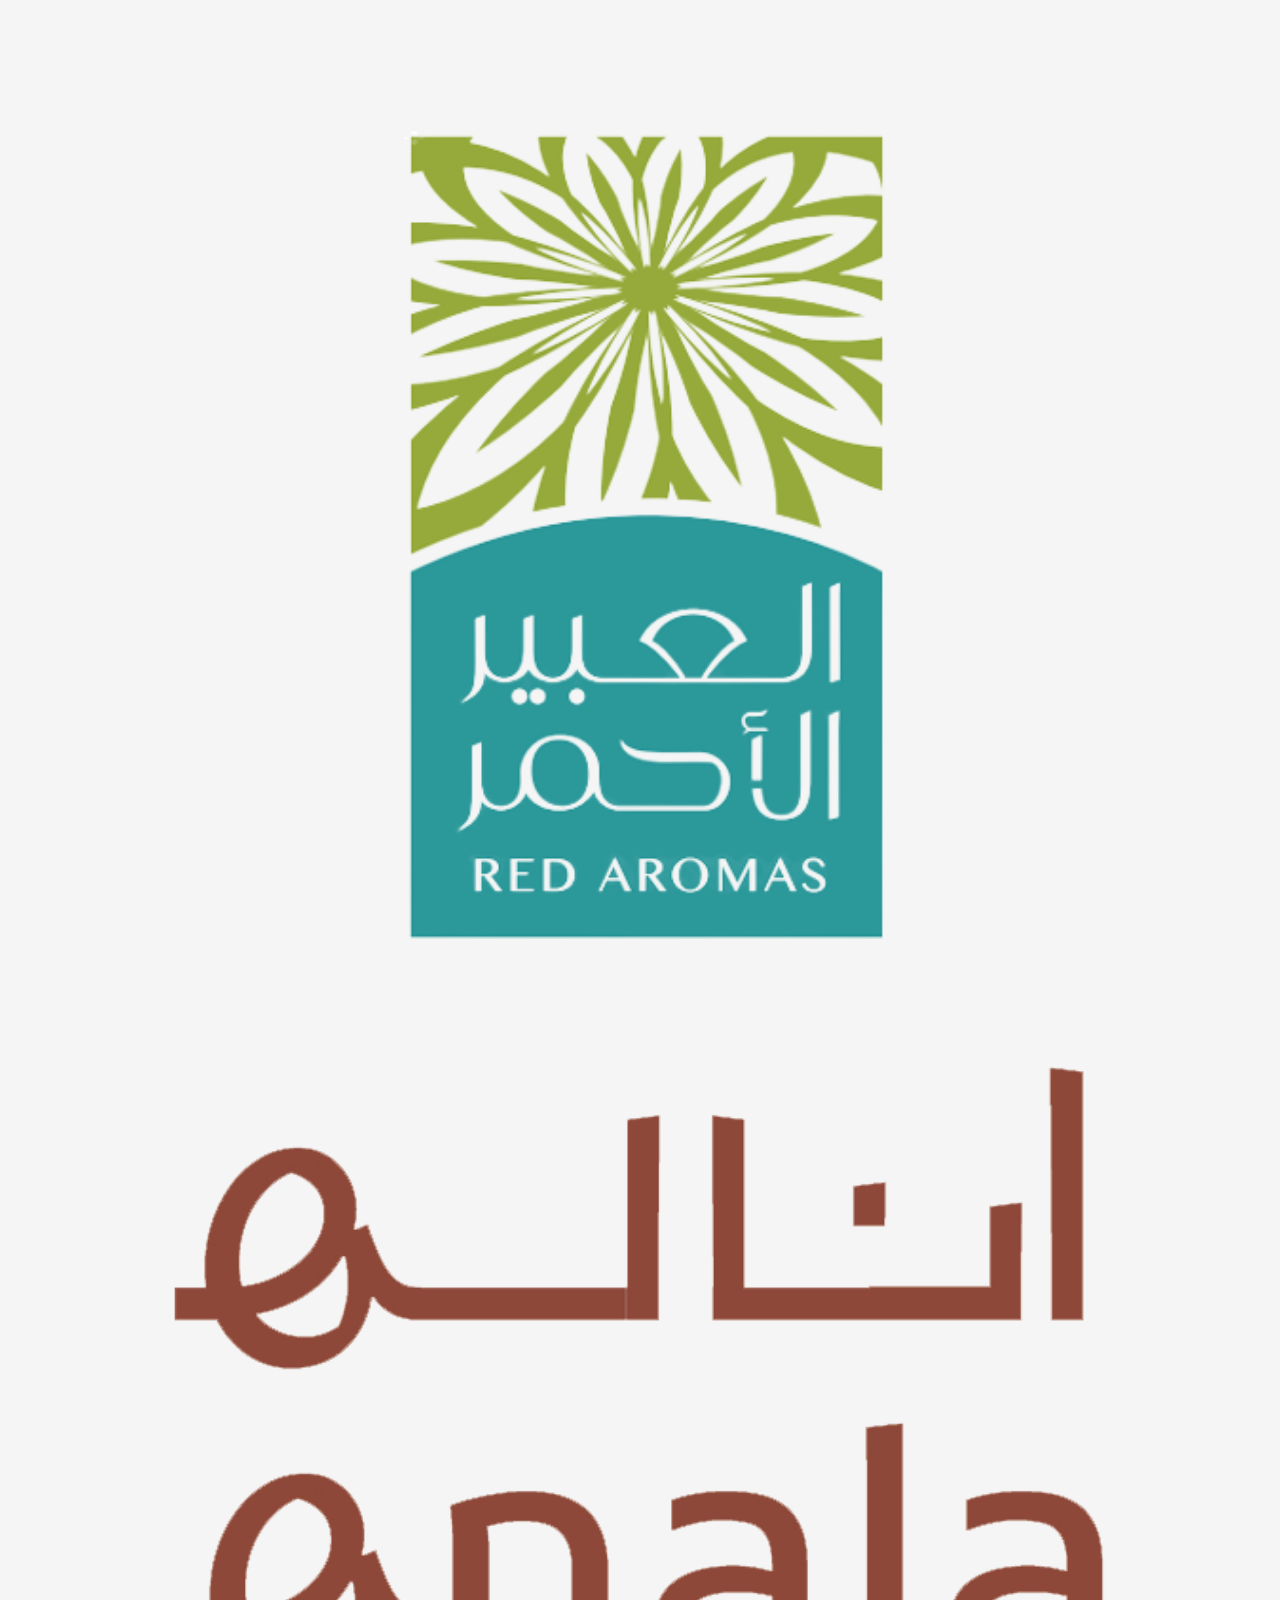
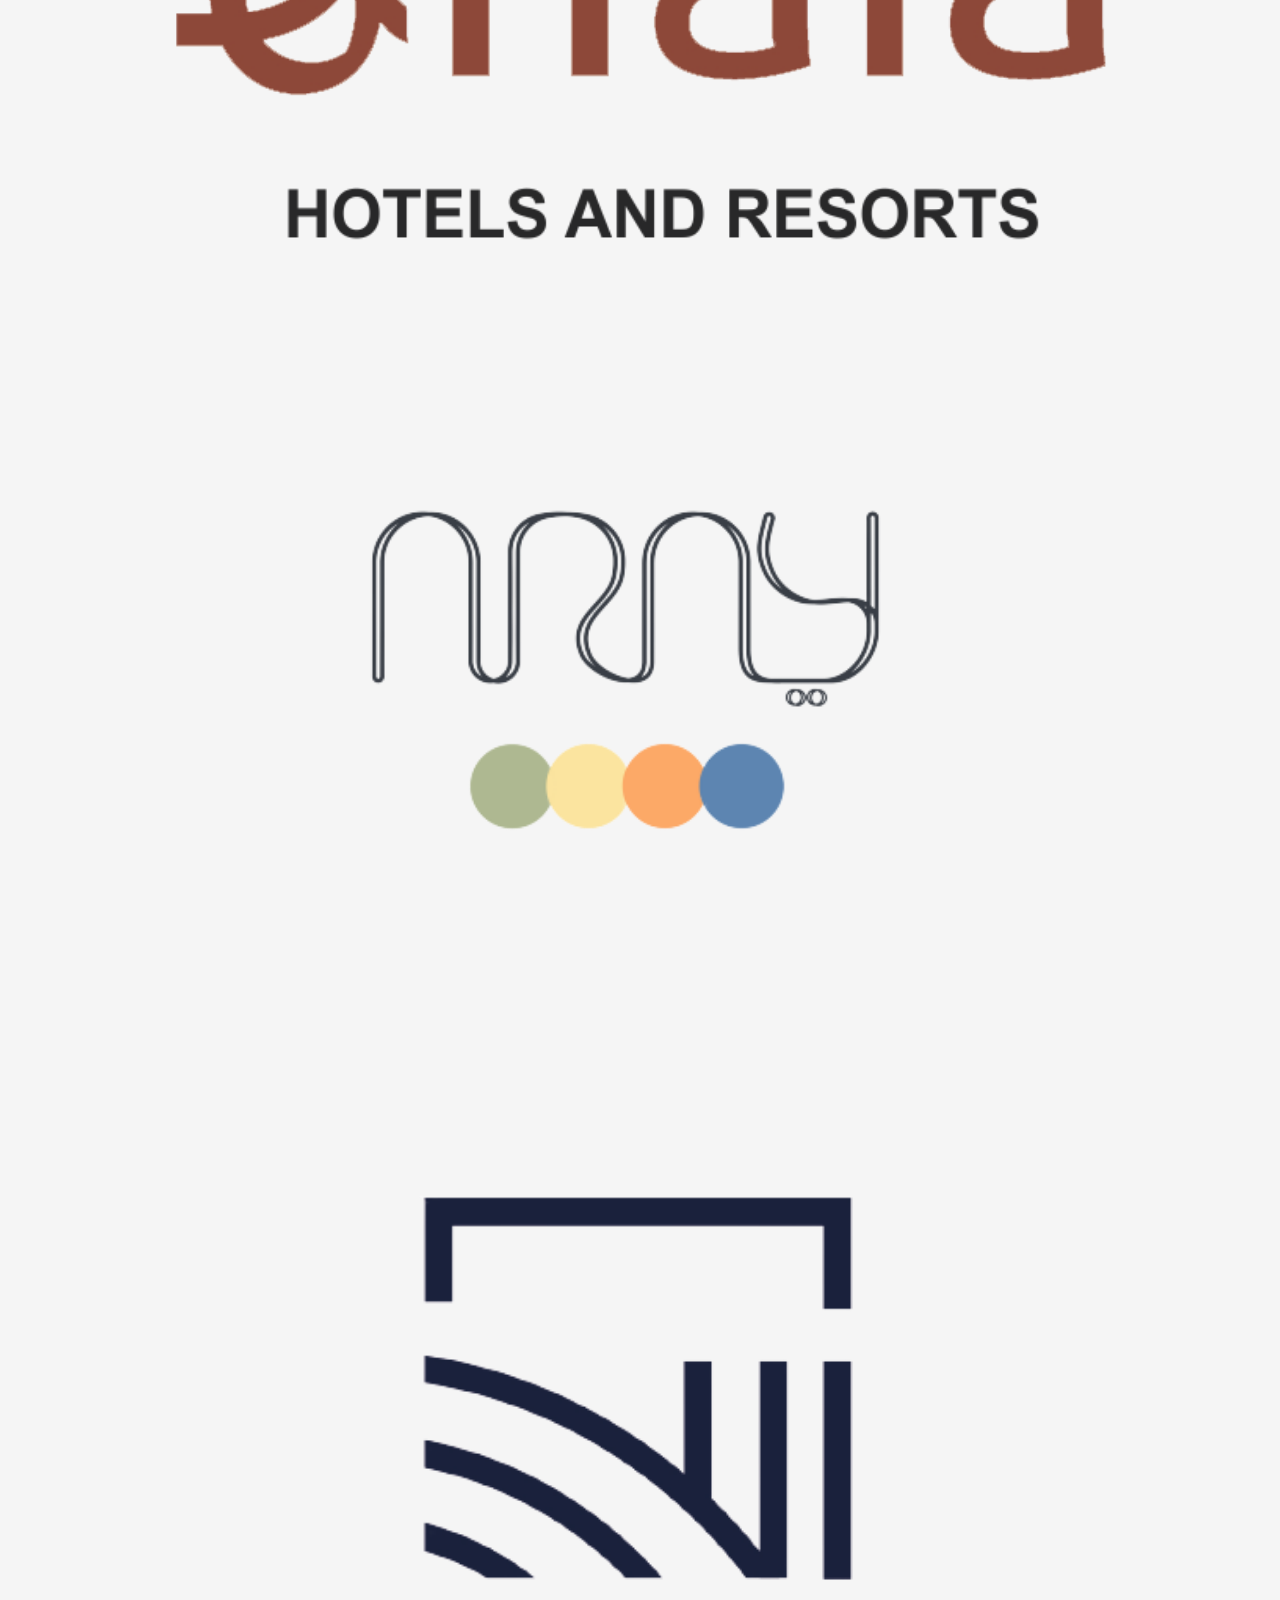
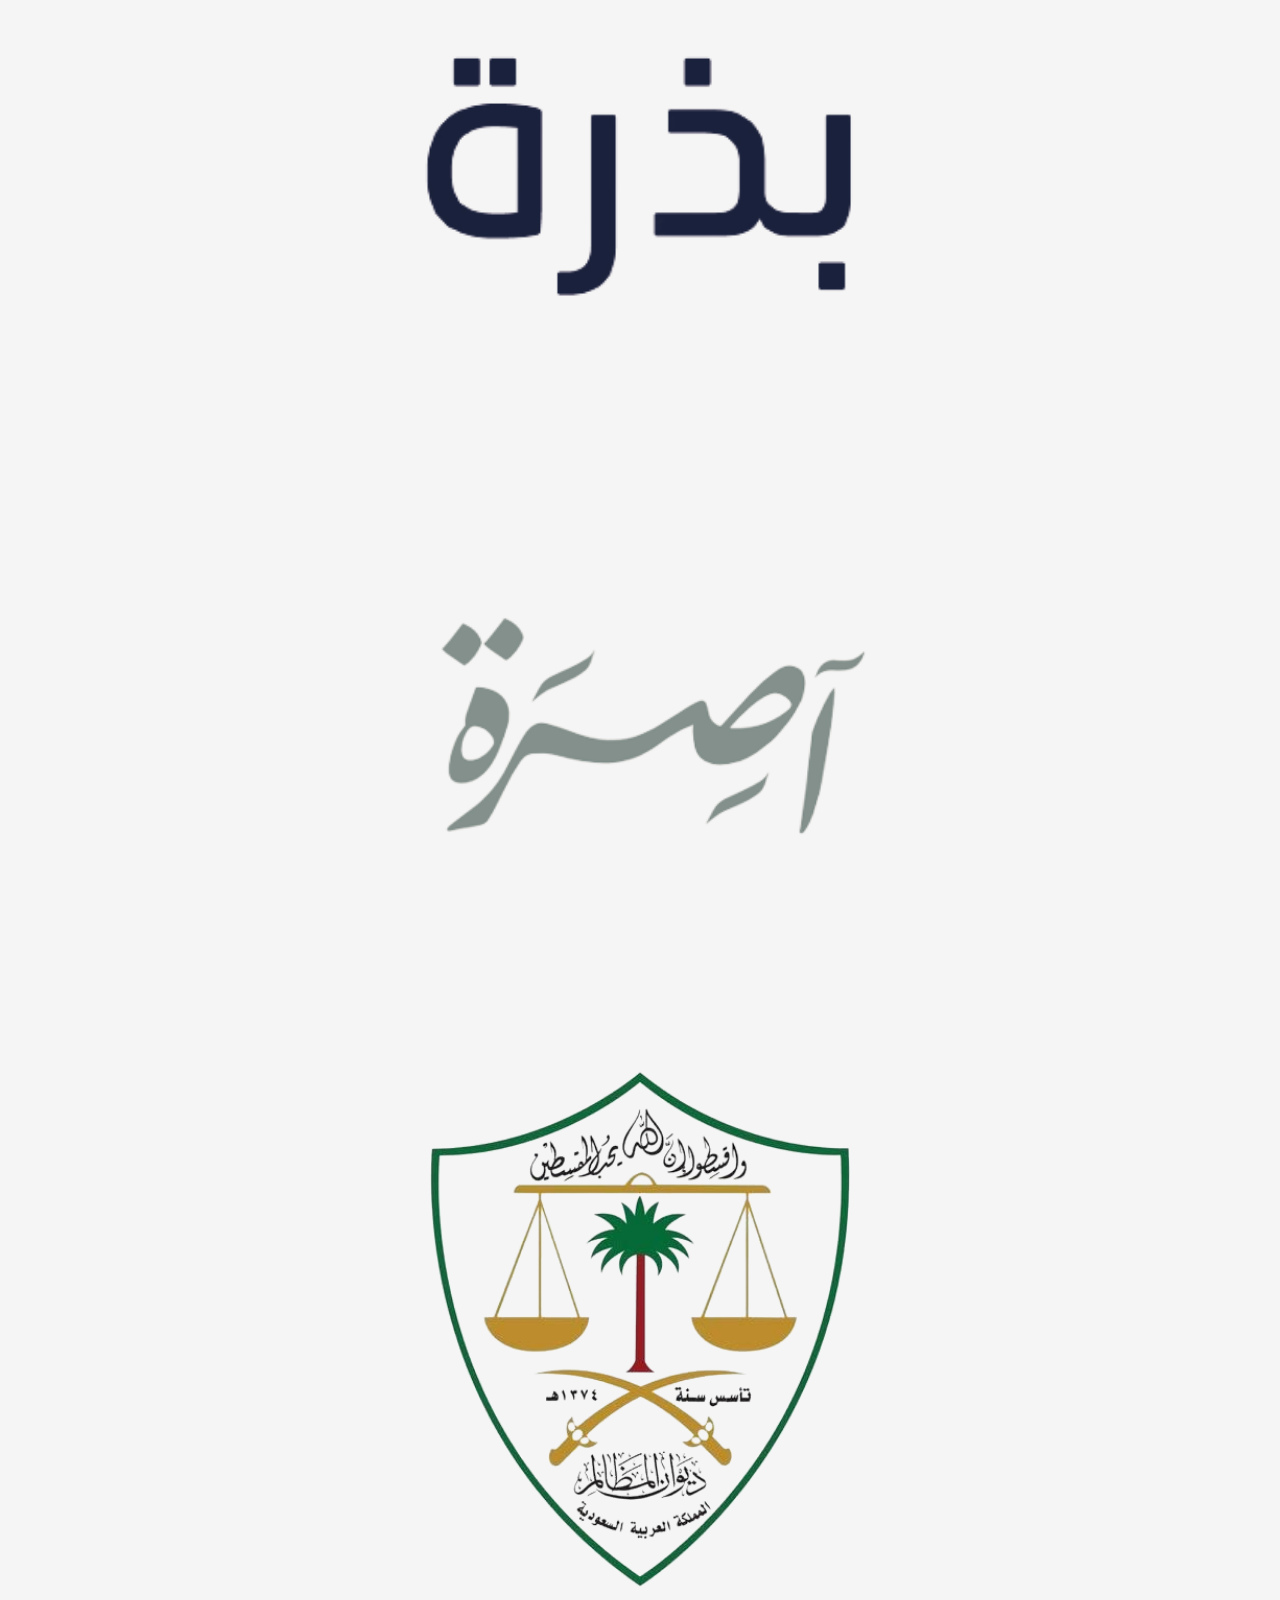
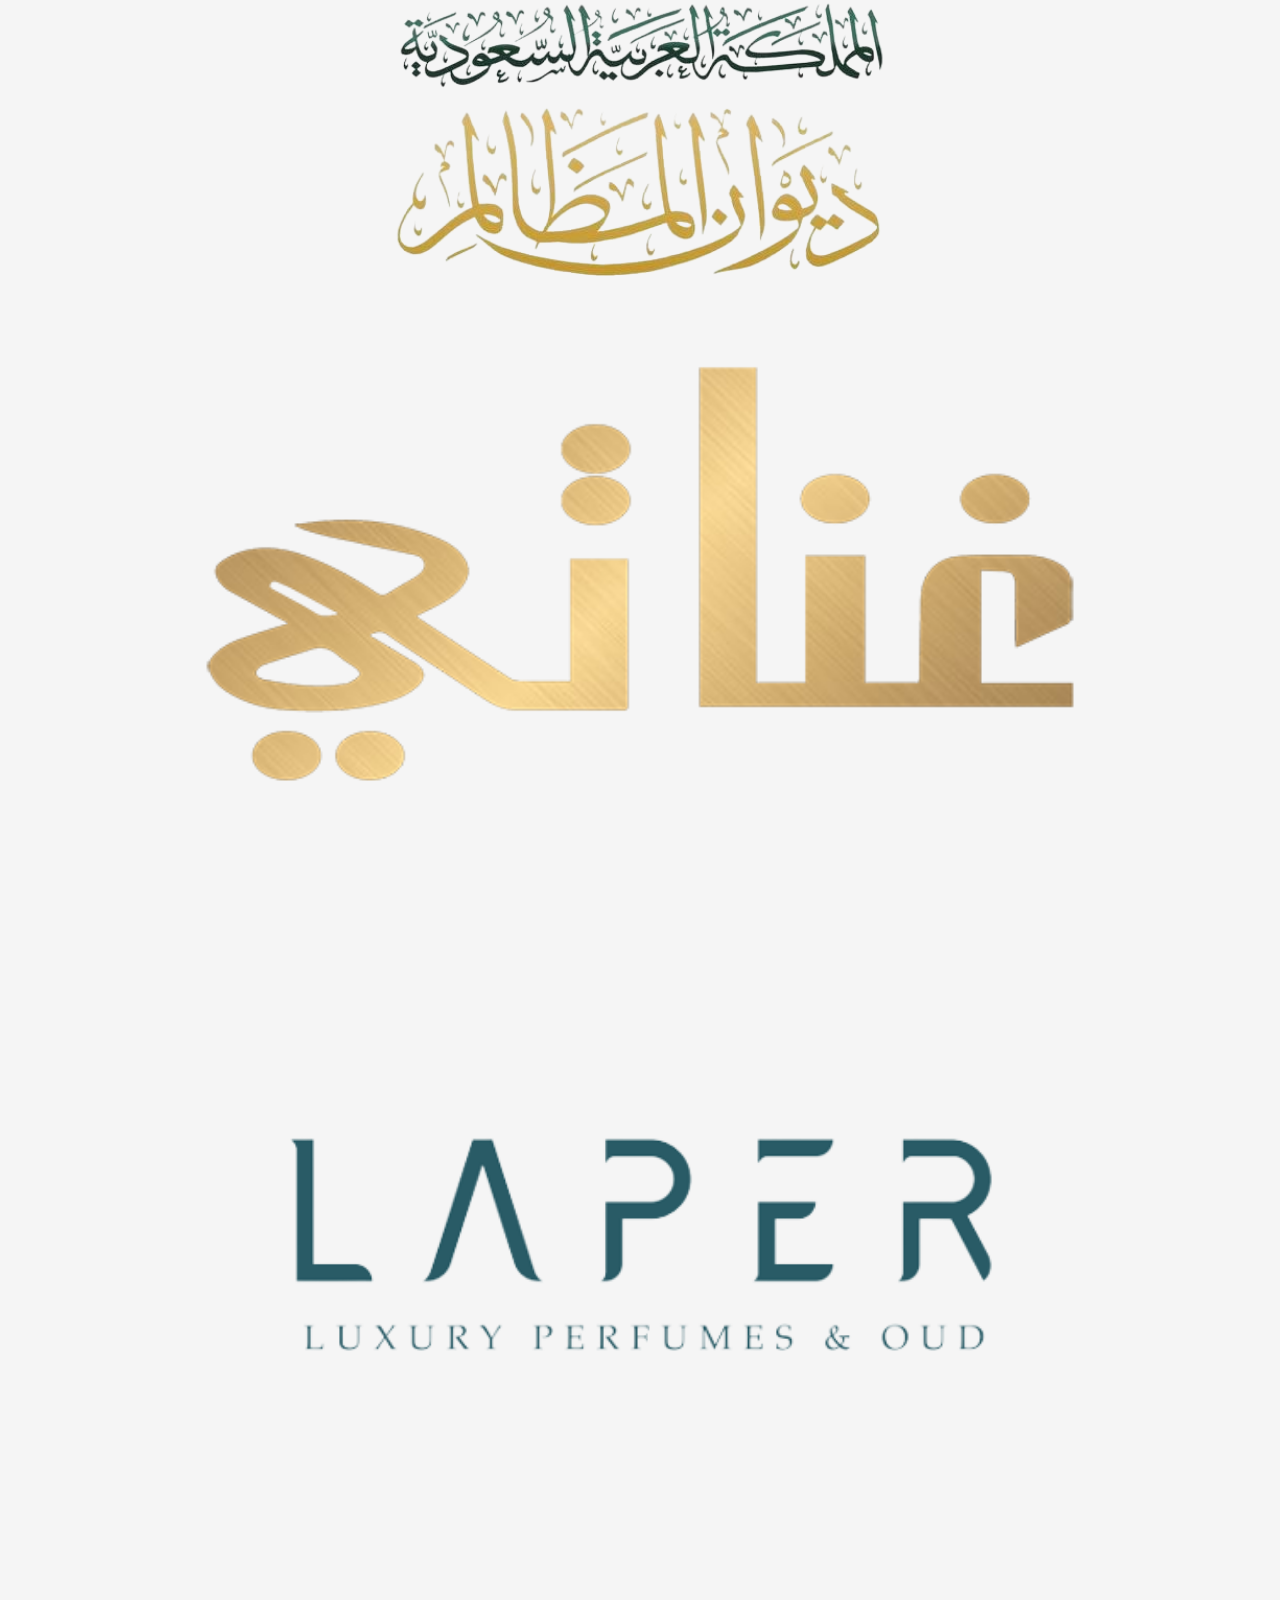
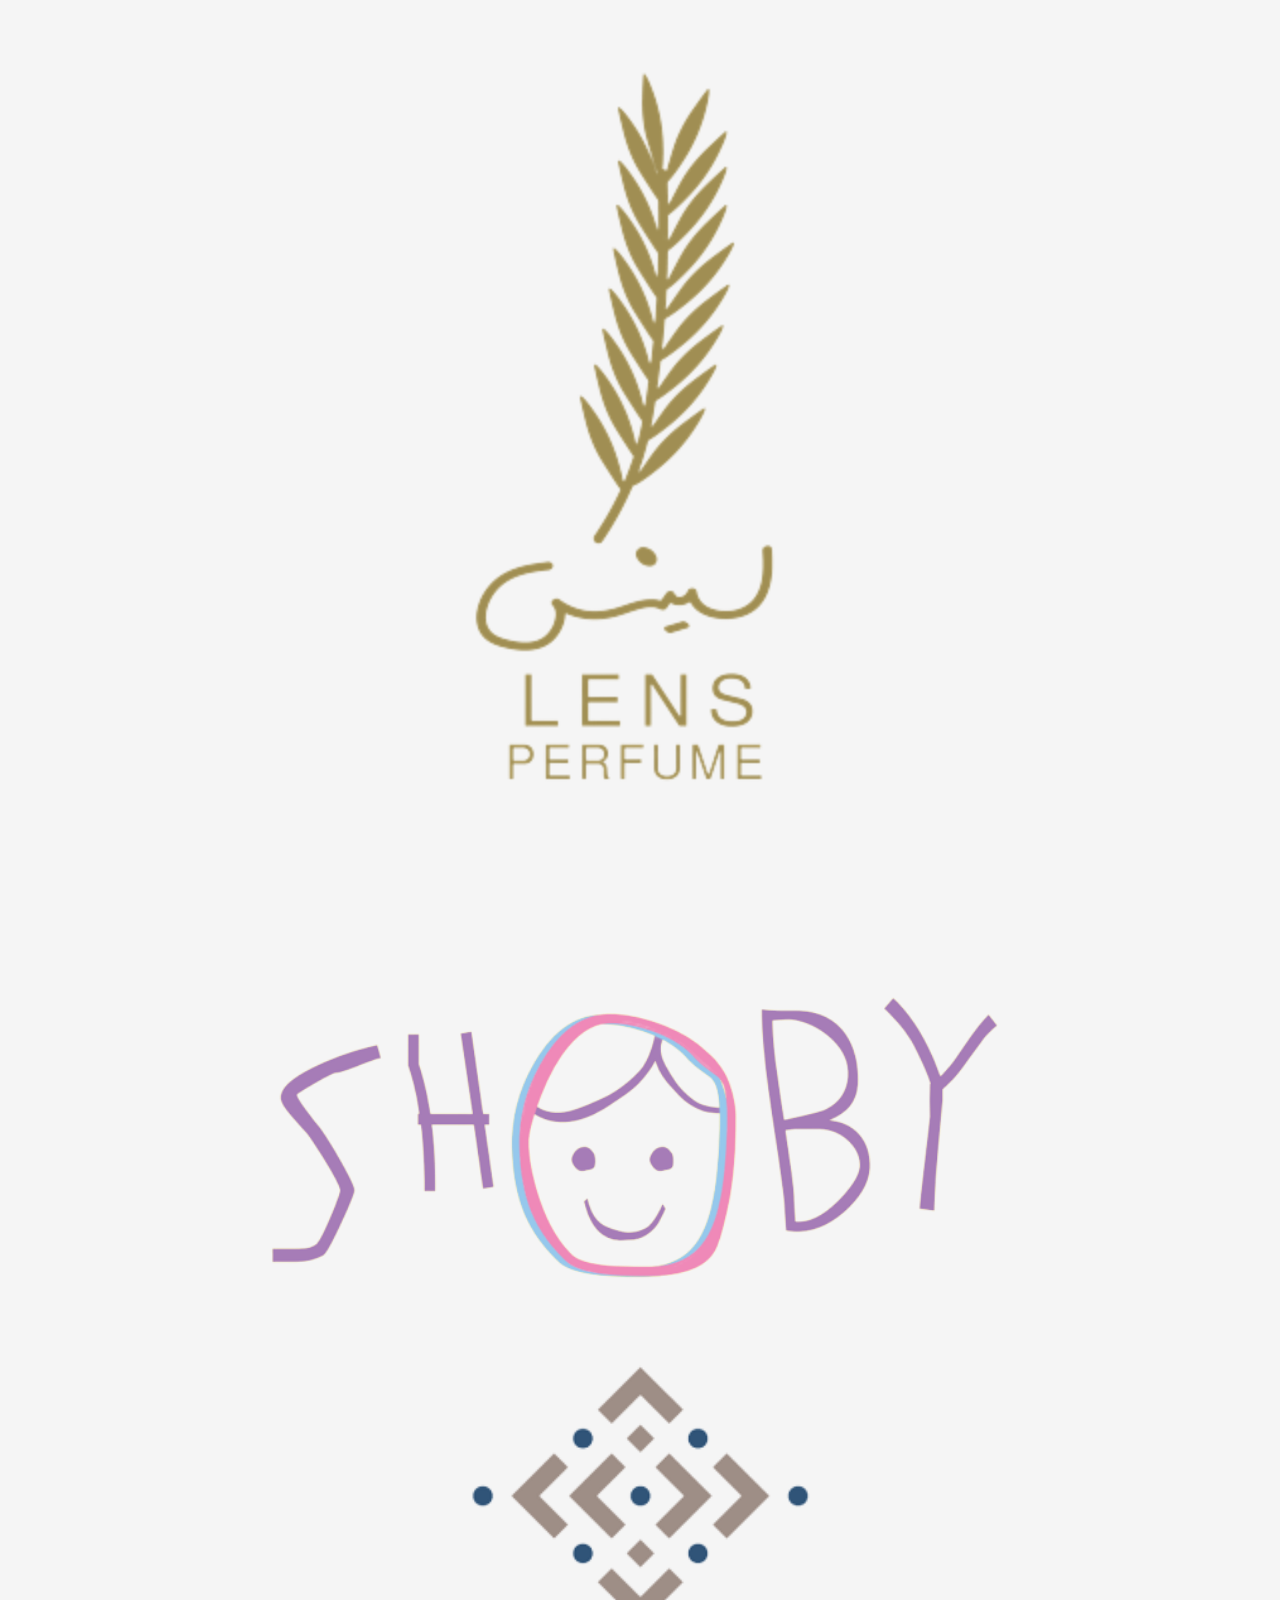
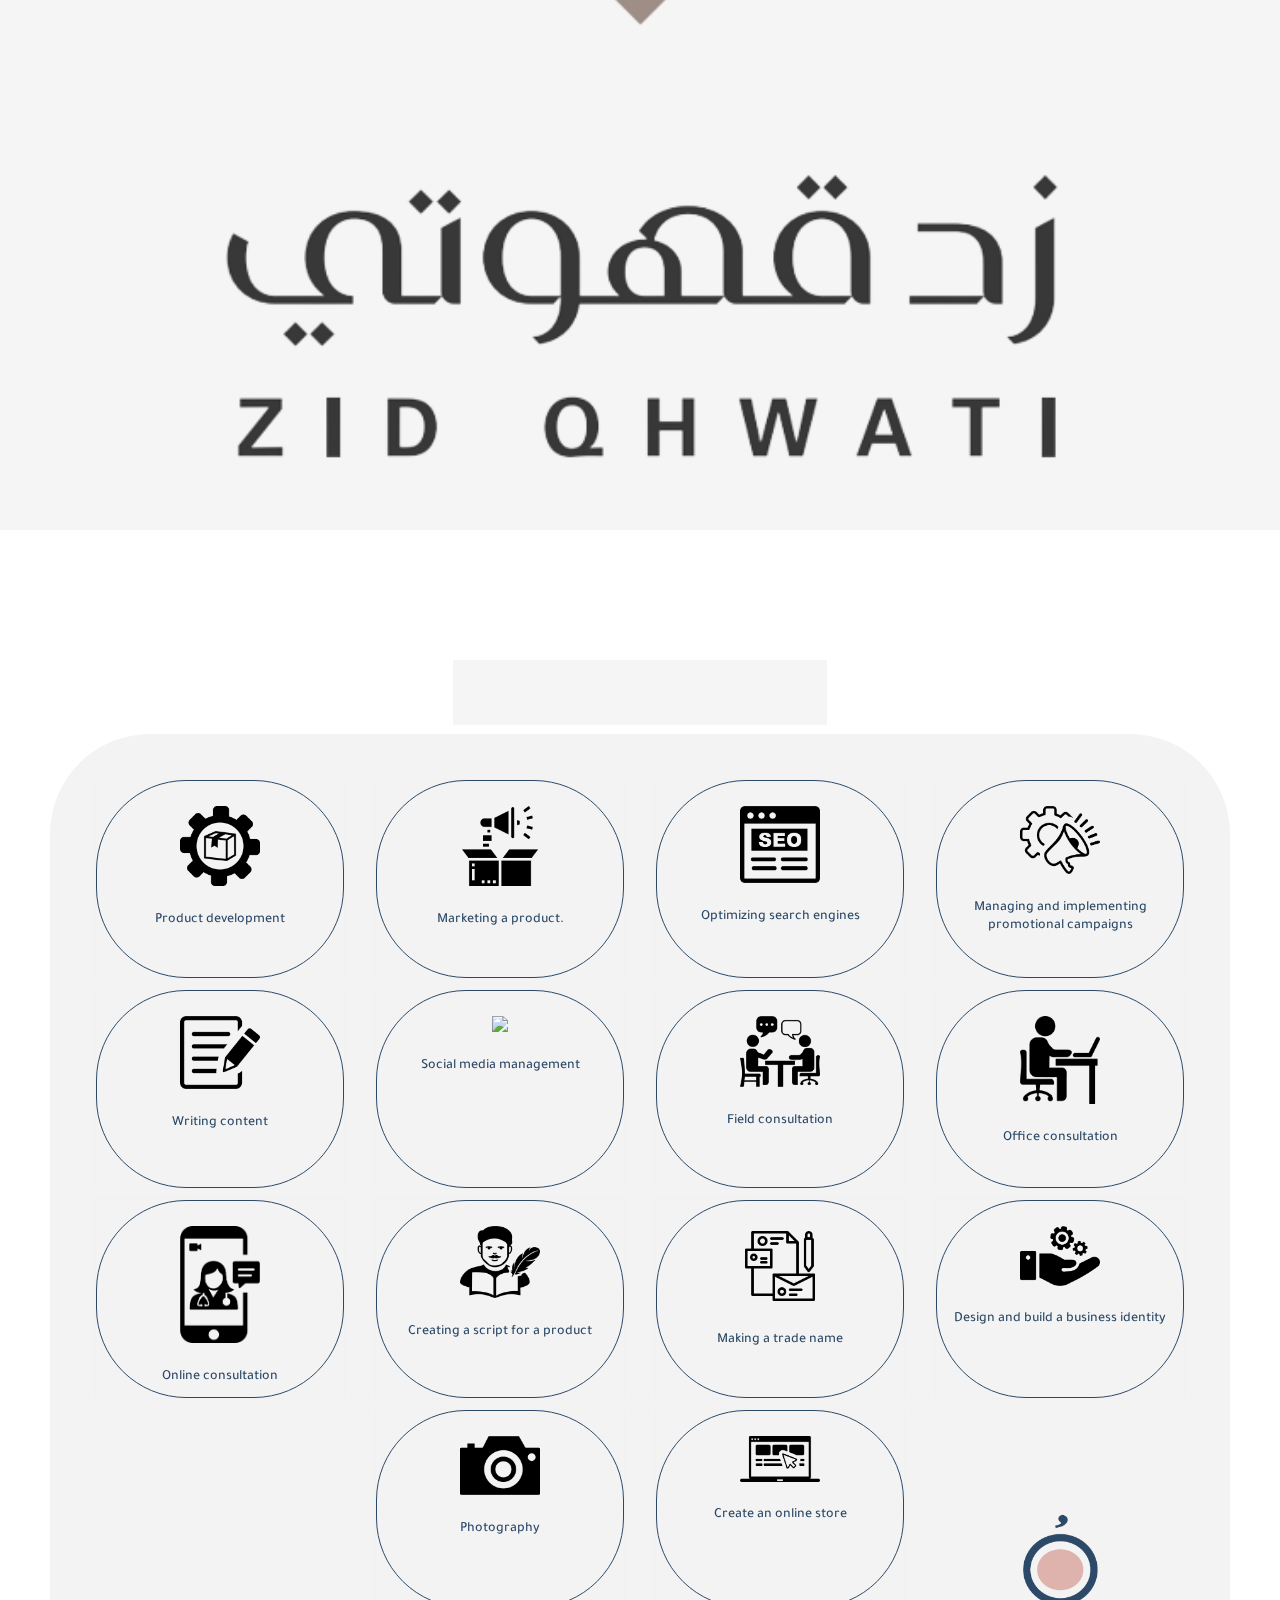
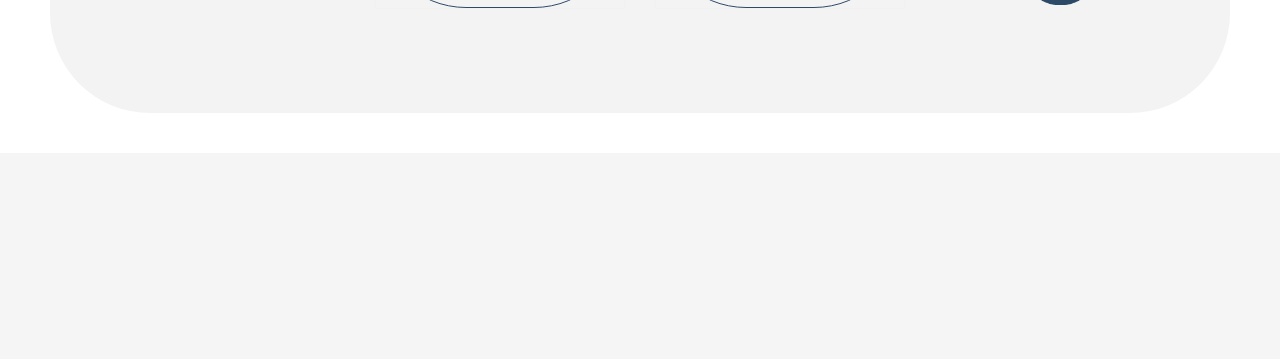
==== commit 7c83f845: "Add files via upload" ====
--- a/index.html
+++ b/index.html
@@ -13,6 +13,7 @@
 		<!-- styles -->	
 		 <link href="css/bootstrap.min.css" rel="stylesheet" type="text/css">
         <link href="css/plugins.css" rel="stylesheet" type="text/css">
+		  <link href="css/fontawesome.min.css" rel="stylesheet" type="text/css" >
         <link href="css/style.css" rel="stylesheet" type="text/css">
         <link href="css/mnfrid.css" rel="stylesheet" type="text/css">
         <!-- favicon -->	
@@ -26,27 +27,7 @@
 
 
 <style>
-.loader:before, .loader:after {
-    background: linear-gradient(251deg, #ffffff, #ffffff);
-}
-.float{
-	position:fixed;
-	width:60px;
-	height:60px;
-	bottom:150px;
-	right:40px;
-	background-color:#25d366;
-	color:#FFF;
-	border-radius:50px;
-	text-align:center;
-  font-size:30px;
-	box-shadow: 2px 2px 3px #999;
-  z-index:100;
-}
-
-.my-float{
-	margin-top:16px;
-}
+
 </style>
 
 
@@ -56,9 +37,7 @@
 		<div class="loading">
 		    <img class="logo-loading" src="images/logo/munfird.png"s alt="logo">
 	    </div><!-- loading end -->
-	            <a href="whatsapp:" class="float" target="_blank">
-<i class="fa fa-whatsapp my-float"></i>
-</a>
+	    
 		<!-- pointer start -->
 		<div class="pointer" id="pointer">
 			<i class="fas fa-long-arrow-alt-right"></i>
@@ -152,7 +131,7 @@
 				</li><!-- nav-box end -->
 				<li class="nav-box nav-bg-change">
 					<a href="ar\index.html" class="animsition-link pointer-large nav-link">
-						<span class="nav-btn" data-text="En | AR" style="font-family: 'Oswald', sans-serif"> AR |EN</span>
+						<span class="nav-btn" data-text="AR | EN" style="font-family: 'Oswald', sans-serif">AR | EN</span>
 					</a>
 					<div class="nav-bg" style="background-image: url(assets/images/backgrounds/about-page.jpg);"></div>
 				</li>
@@ -170,7 +149,7 @@
 					  	<!-- slide-bg -->
 				      	<div class="slide-bg overlay-loading2 overlay-dark-bg-1" style="background-image:url(images/backgrounds/back.jpg)"></div>
 				      	<!-- home-slider-content start -->
-					  	<div class="home-slider-content flex-min-height-inner "style="background: #365270;">
+					  	<div class="home-slider-content flex-min-height-inner dark-bg-4">
 						  	<!-- flex-container start -->
 					      	<div class="container top-bottom-padding-120 flex-container response-999">
 						      	<!-- column start -->
@@ -230,7 +209,7 @@
 								  <span class="btn btn-primary  btn-sm">Trade name industry</span>
 								  <br>
 								  	<div class="arrow-btn-box slider-fade slider-tr-delay06 top-margin-30">
-										<a href="services.html"  class="btn btn-danger" role="button">Read more</a>
+										<a href="#services"  class="btn btn-danger" role="button">Read more</a>
 									</div>
 						      	</div><!-- column end -->
 					      	</div><!-- flex-container end -->
@@ -433,56 +412,32 @@
 				<!-- container start -->
 				<div class="container small top-bottom-padding-120"style="text-align: center;">
 					<!-- medium-title start -->
-					<h1 data-animation-container class="medium-title" style="direction:rtl;">
+					<h1 data-animation-container class="medium-title" style="direction:rtl;padding-bottom: 10px;">
 						<!--<span data-animation-child class="title-fill" data-animation="title-fill-anim" data-text="Fine Folks">Fine Folks</span><br>-->
-						<span data-animation-child class="title-fill tr-delay01" data-animation="title-fill-anim" data-text="WE’VE WORKED WITH">WE’VE WORKED WITH</span><br>
+						<span data-animation-child class="title-fill tr-delay01" data-animation="title-fill-anim" data-text="We worked with">We worked with</span><br>
 						
 					</h1><!-- medium-title end -->
-					<div class="row">
-				  <div class="col-3 zoom">
-					<img src="images/brand/Artboard.png" alt="Brand" class="hover-opac-img">
-				  </div>
-				  <div class="col-3 zoom">
-					<img src="images/brand/gnaty.png" alt="Brand" class="hover-opac-img">
-				  </div>
-				  <div class="col-3 zoom">
-					<img src="images/brand/asara.png" alt="Brand" class="hover-opac-img">
-				  </div>
-				  <div class="col-3 zoom">
-					<img src="images/brand/laper.png" alt="Brand" class="hover-opac-img">
-				  </div>
-				  
+		
+					<div class="wrapper">
+					<div class="item"><img class="slider-img" src="images/brand/bsh.png"></div>
+					<div class="item"><img class="slider-img" src="images/brand/alabeer.png"></div>
+					<div class="item"><img class="slider-img" src="images/brand/anala.png"></div>
+					<div class="item"><img class="slider-img" src="images/brand/Aray.png"></div>
+					<div class="item"><img class="slider-img" src="images/brand/Artboard.png"></div>
+					<div class="item"><img class="slider-img" src="images/brand/asara.png"></div>
+					<div class="item"><img class="slider-img" src="images/brand/dewan.png"></div>
+					<div class="item"><img class="slider-img" src="images/brand/gnaty.png"></div>
+					<div class="item"><img class="slider-img" src="images/brand/laper.png"></div>
+					<div class="item"><img class="slider-img" src="images/brand/lens.png"></div>
+					<div class="item"><img class="slider-img" src="images/brand/shoby.png"></div>
+					<div class="item"><img class="slider-img" src="images/brand/zid.png"></div>
+				</div>
 				
-				</div>
-				<div class="row">
-				<div class="col-3 zoom">
-					<img src="images/brand/anala.png" alt="Brand" class="hover-opac-img">
-				  </div>
-				   <div class="col-3 zoom">
-					<img src="images/brand/shoby.png" alt="Brand" class="hover-opac-img">
-				  </div>
-				  <div class="col-3 zoom">
-					<img src="images/brand/bsh.png" alt="Brand" class="hover-opac-img">
-				  </div>
-				  <div class="col-3 zoom">
-					<img src="images/brand/aray.png" alt="Brand" class="hover-opac-img">
-				  </div>
-				</div>
-			<div class="row">
-				
-				   <div class="col-3 zoom">
-					<img src="images/brand/alabeer.png" alt="Brand" class="hover-opac-img">
-				  </div>
-				  <div class="col-3  zoom" >
-				<img src="images/brand/zid.png" alt="Brand" class="hover-opac-img">
-				  </div>
-				  <div class="col-3 zoom ">
-			<img src="images/brand/dewan.png" alt="Brand" class="hover-opac-img">
-				  </div>
-				  <div class="col-3 zoom">
-			<img src="images/brand/dewan.png" alt="Brand" class="hover-opac-img">
-				  </div>
-				</div>
+
+ 
+  
+
+
 					<!-- client-list start -->
 					
 				</div><!-- container end -->
@@ -491,15 +446,15 @@
 		
 			
 			<!-- latest-news start -->
-			<section class="latest-news top-padding-120 bottom-padding-30 light-bg-1" data-midnight="black" id="services">
+			<section class="latest-news top-padding-120 bottom-padding-30 light-bg-1" data-midnight="black" >
 				<!-- container start -->
 				<div class="container">
 					<!-- text-center start -->
 						<div data-animation-container="" class="text-center">
 						<h2 data-animation-child="" class="large-title text-height-10 text-color-1 overlay-anim-box2" data-animation="overlay-anim2">OUR SERVICES</h2><br>
-						<p data-animation-child="" class="fade-anim-box tr-delay02 text-color-1 xsmall-title-oswald top-margin-5" data-animation="fade-anim">Check our SERVICES</p>
+						
 					</div><!-- text-center end -->
-	<div class="services">
+	<div class="services" id="services">
 		 <div class="row">
 		  <div class="col"    >
 			<div class="flip-box">
@@ -791,6 +746,6 @@
 
 
 <!-- End of LiveChat code -->
-        
+
 	</body>
-</html>
+</html>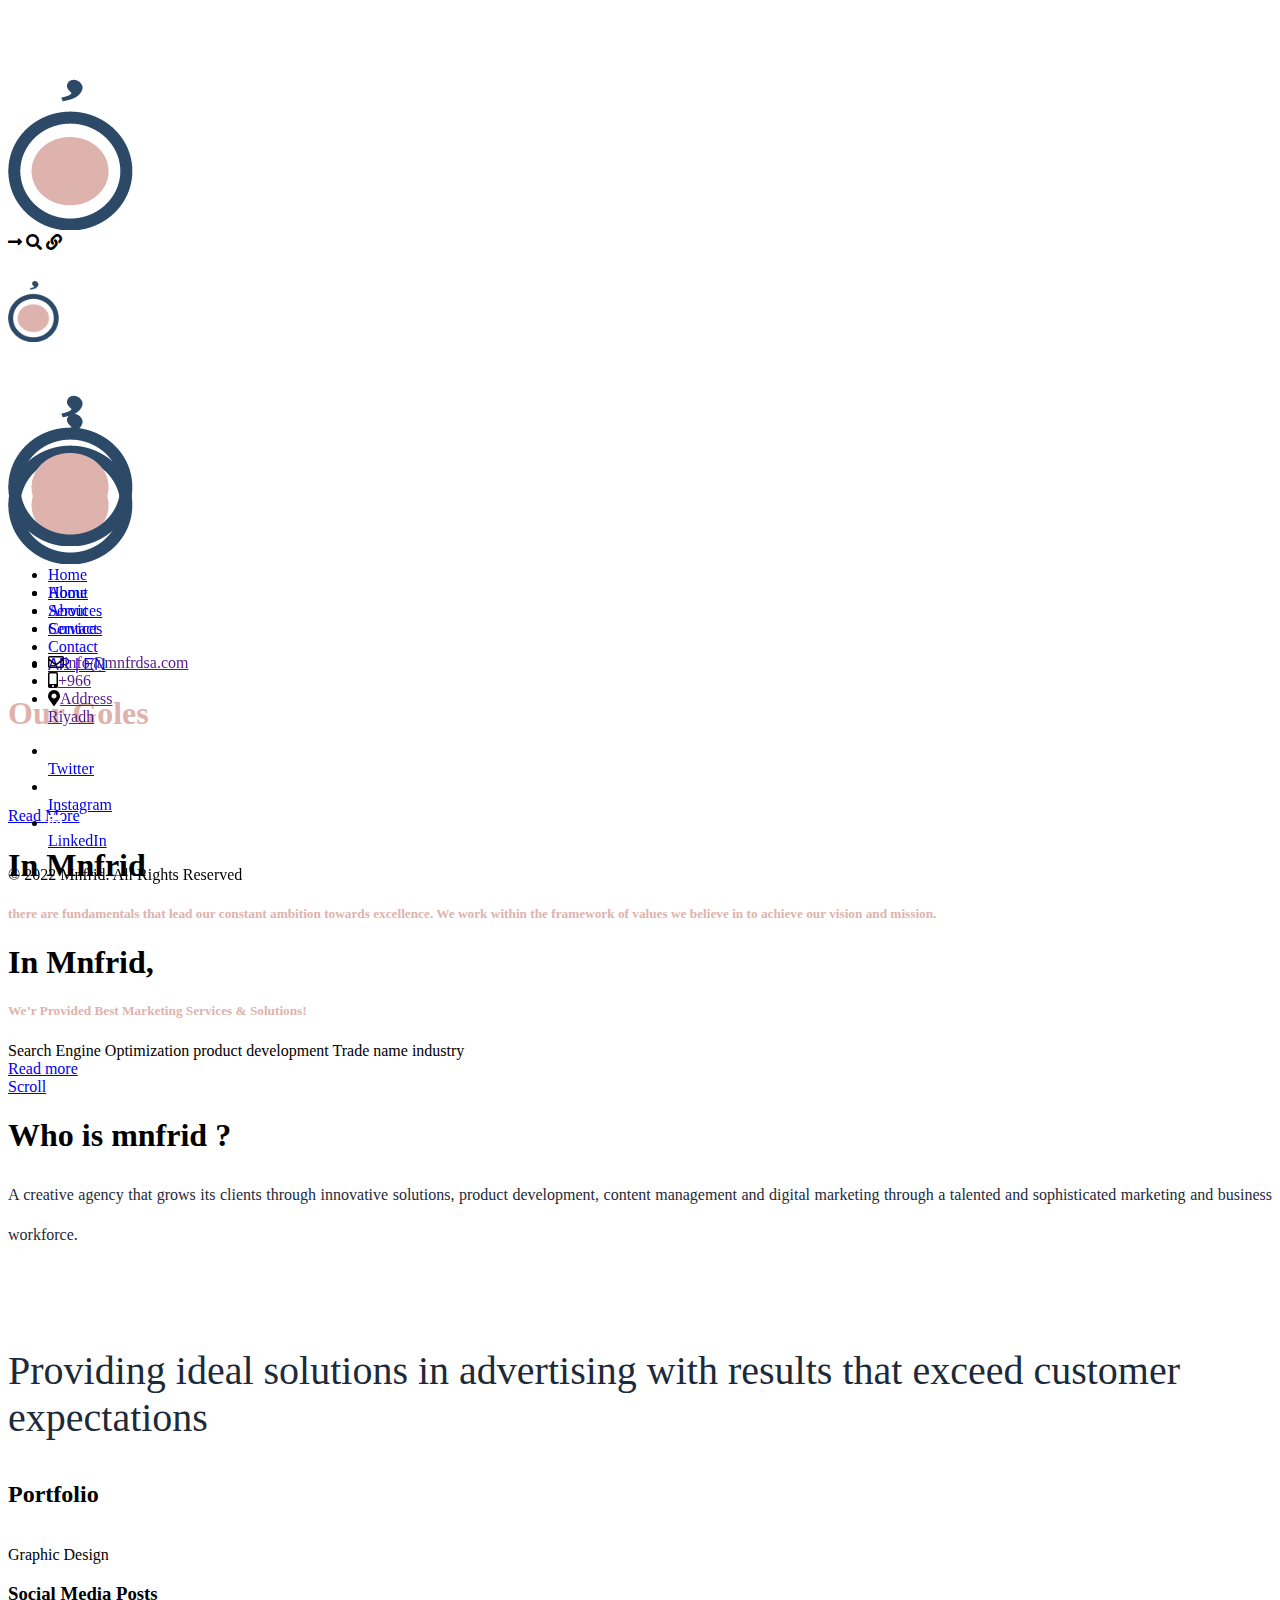
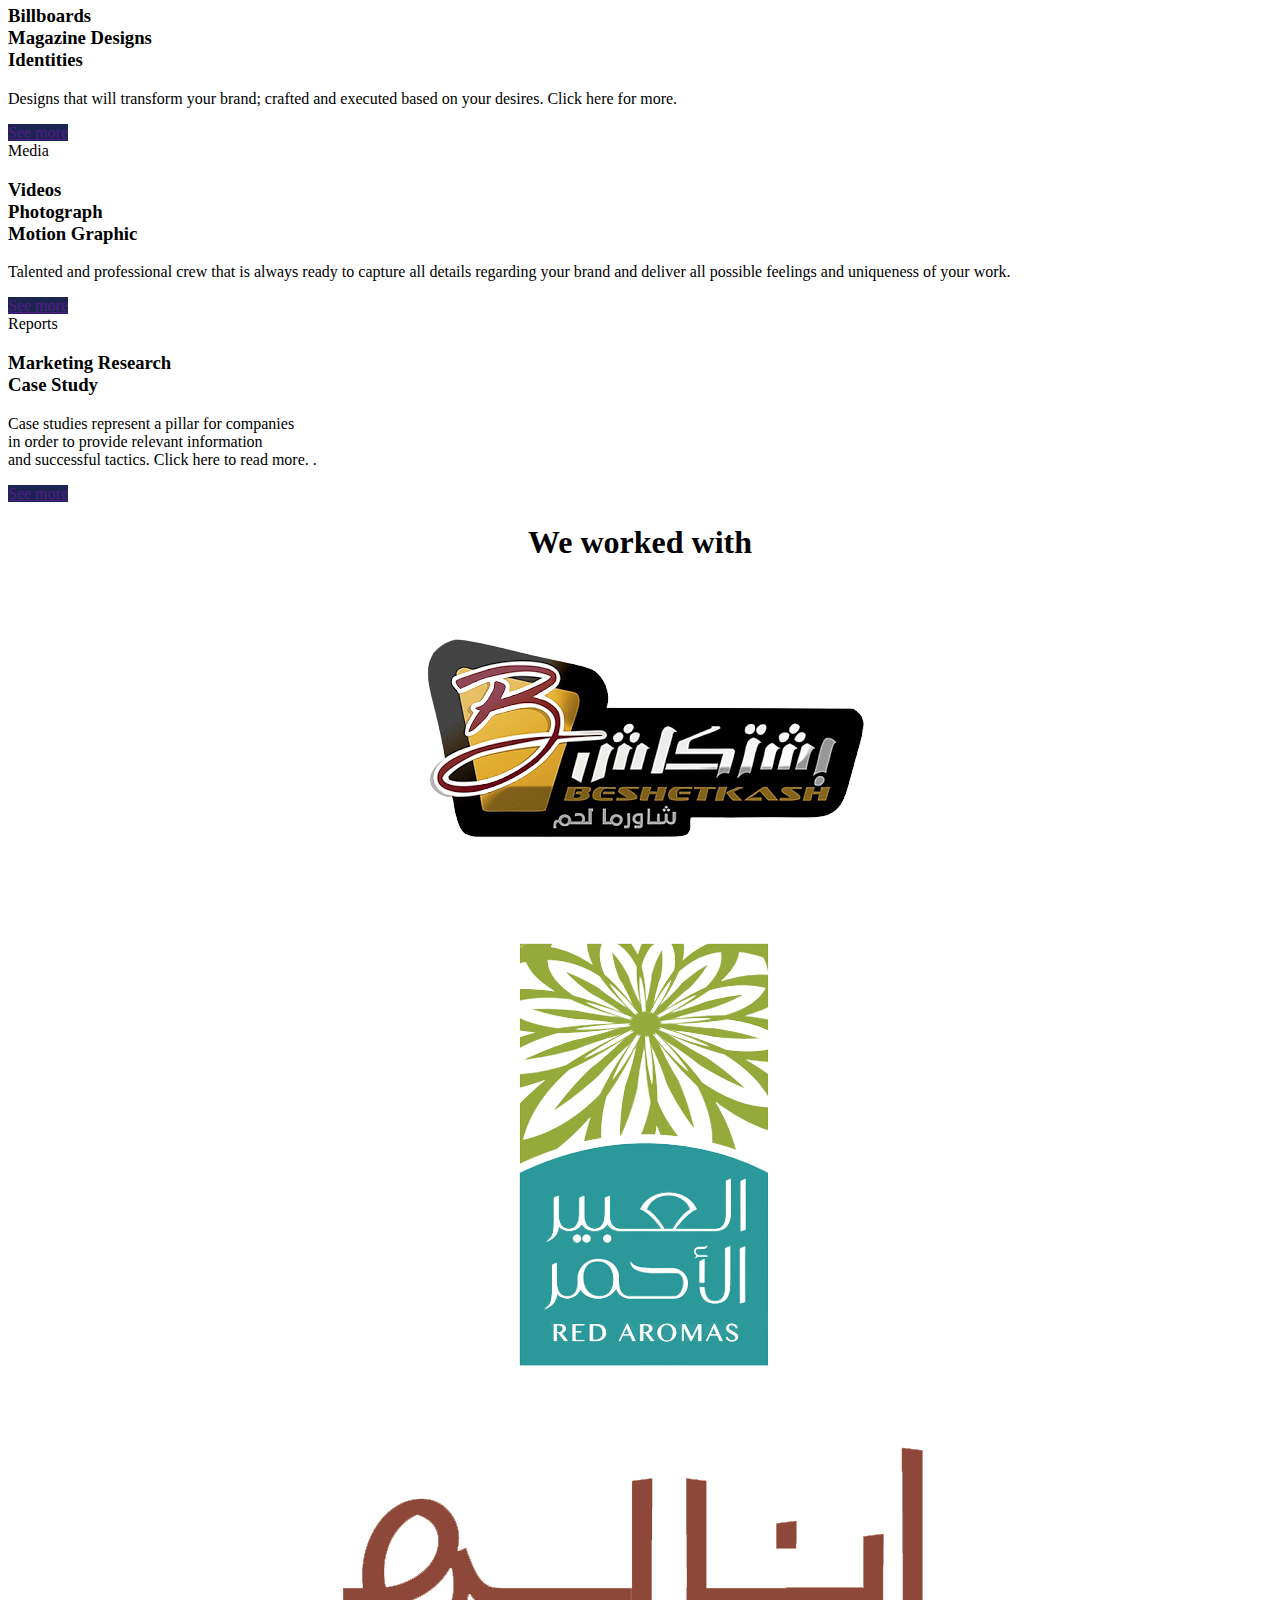
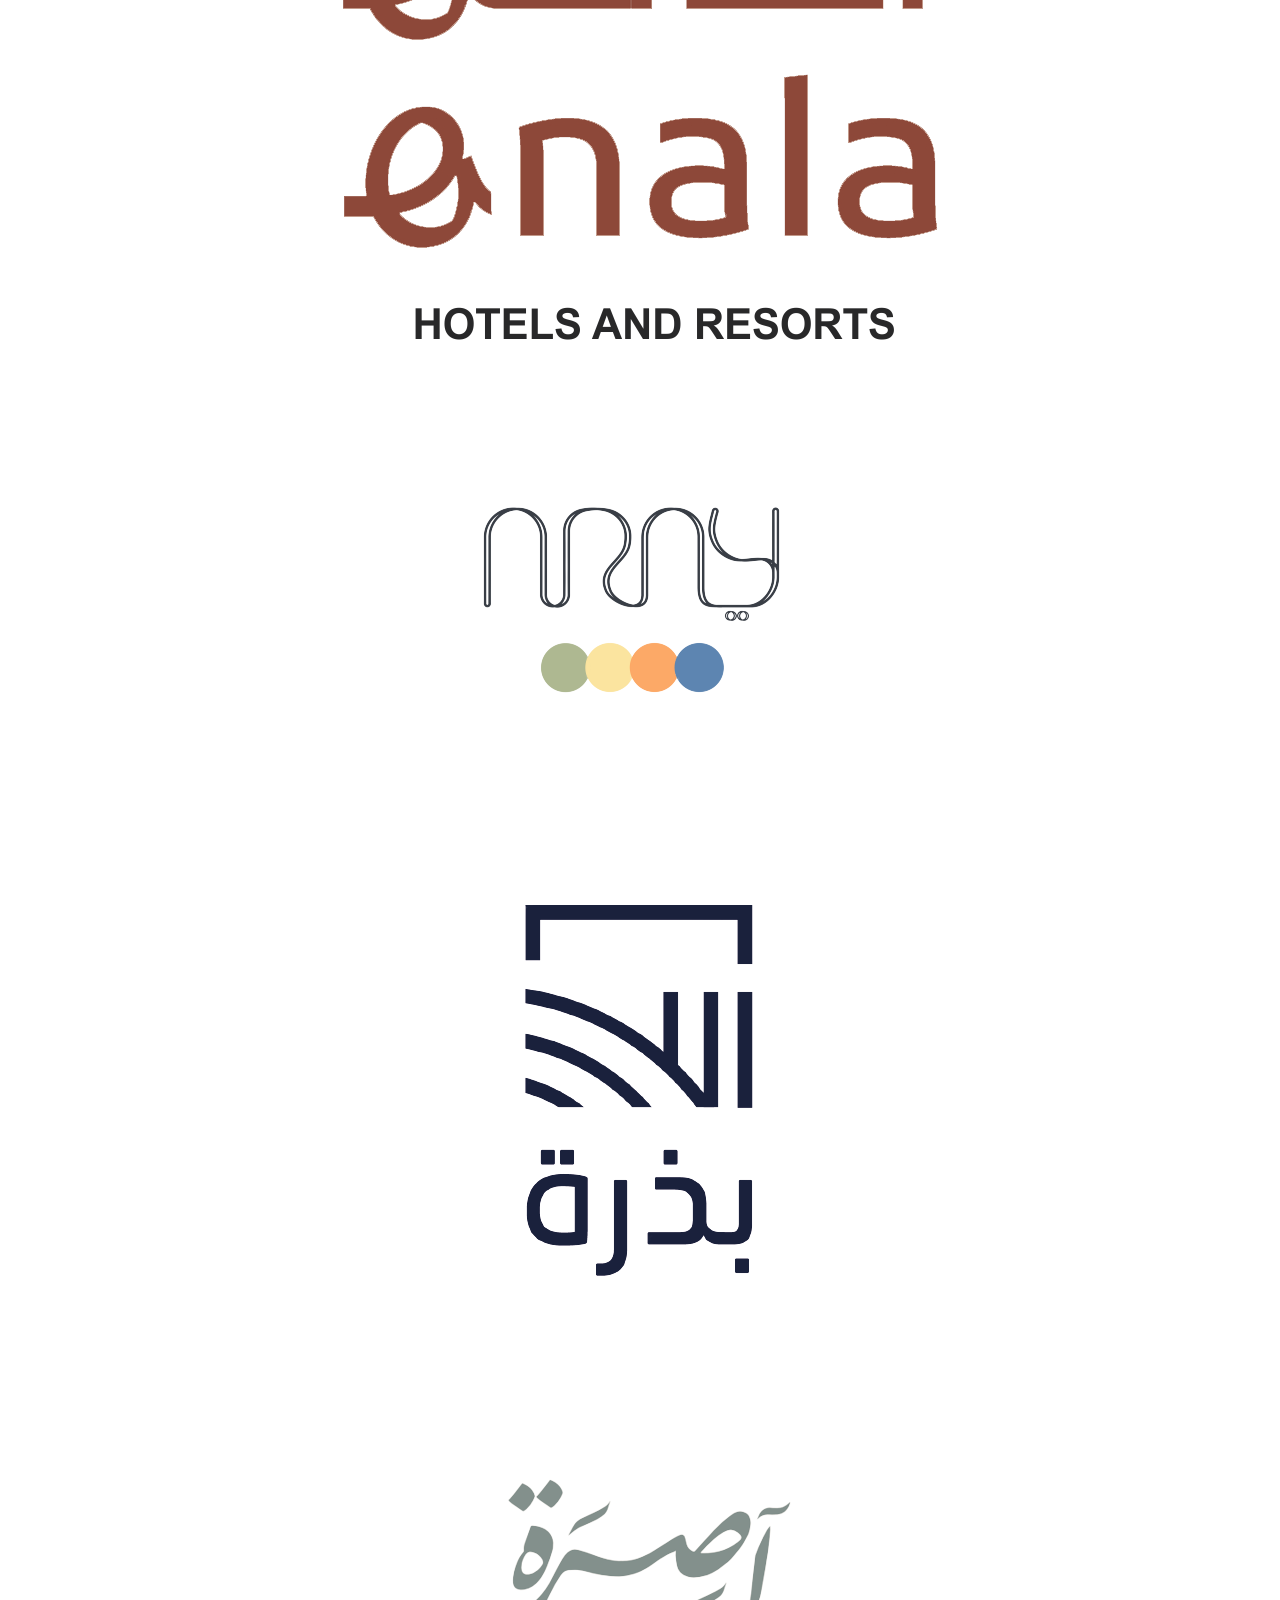
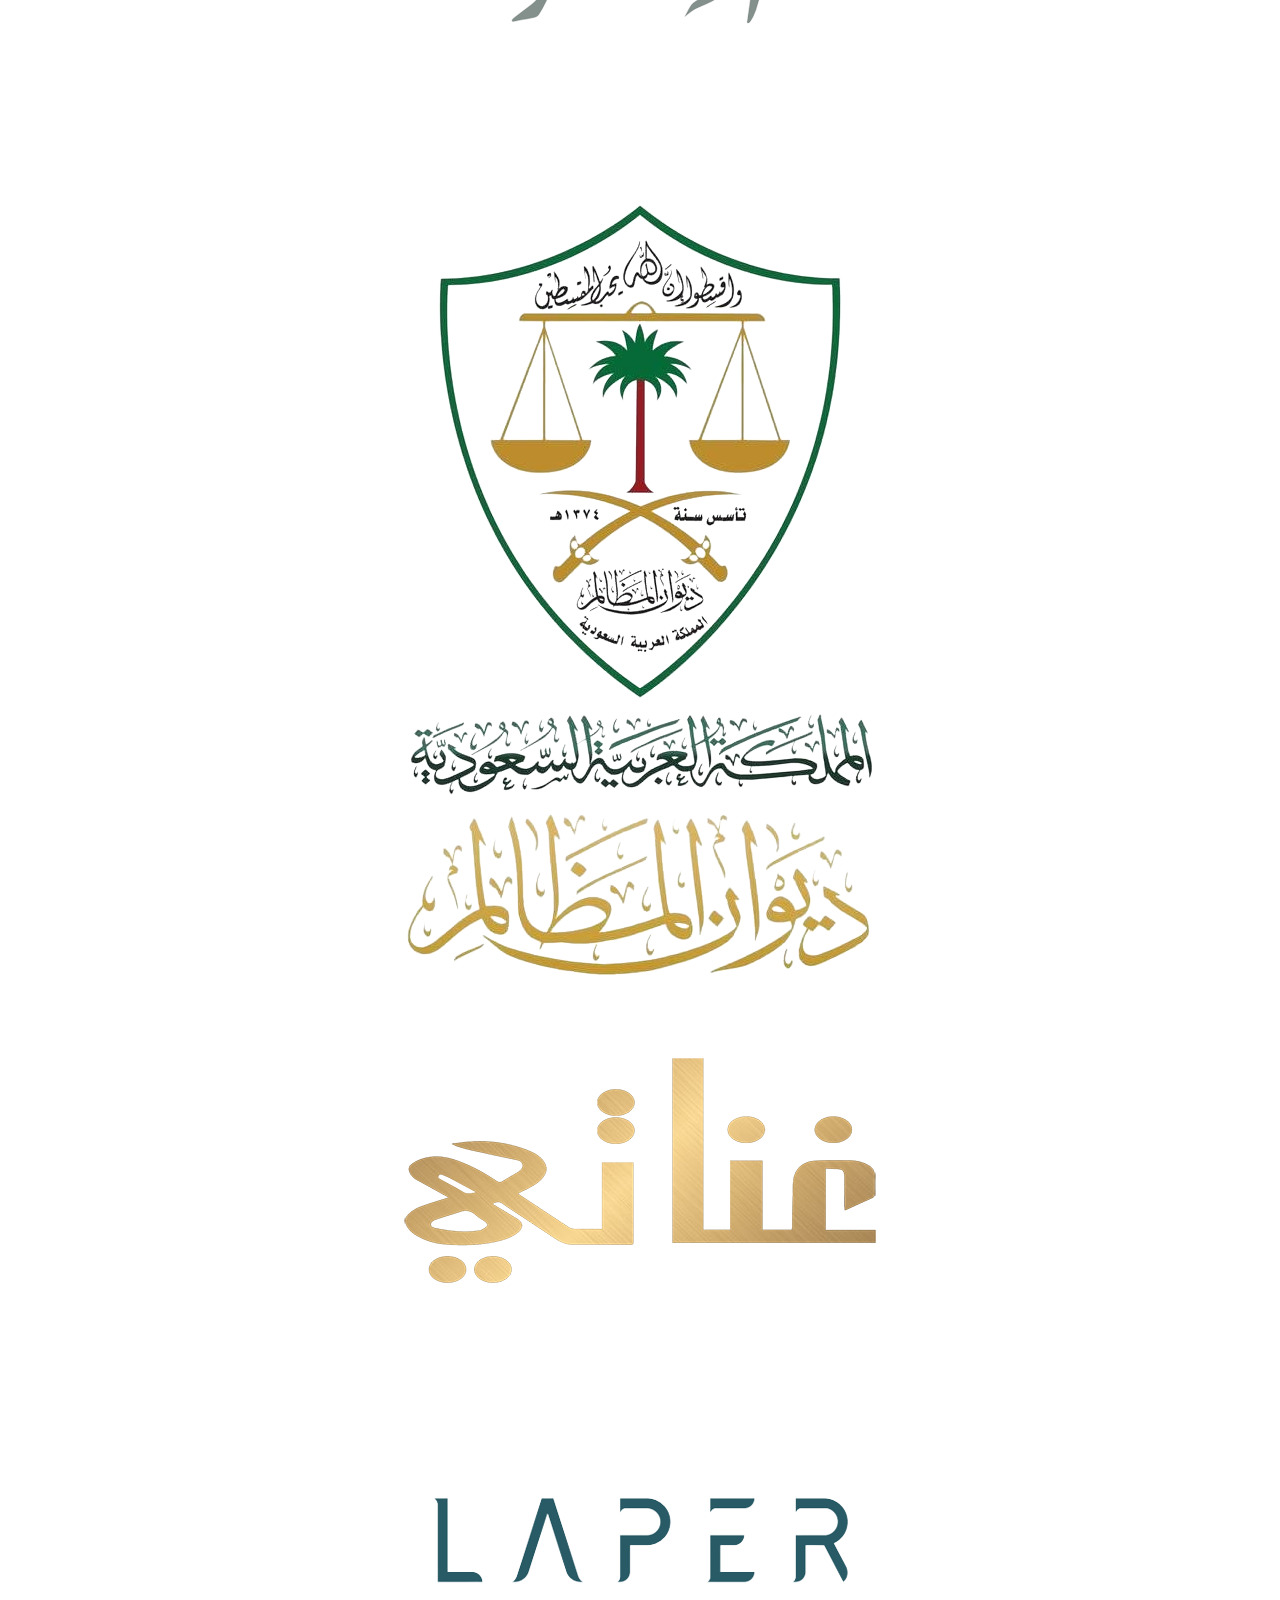
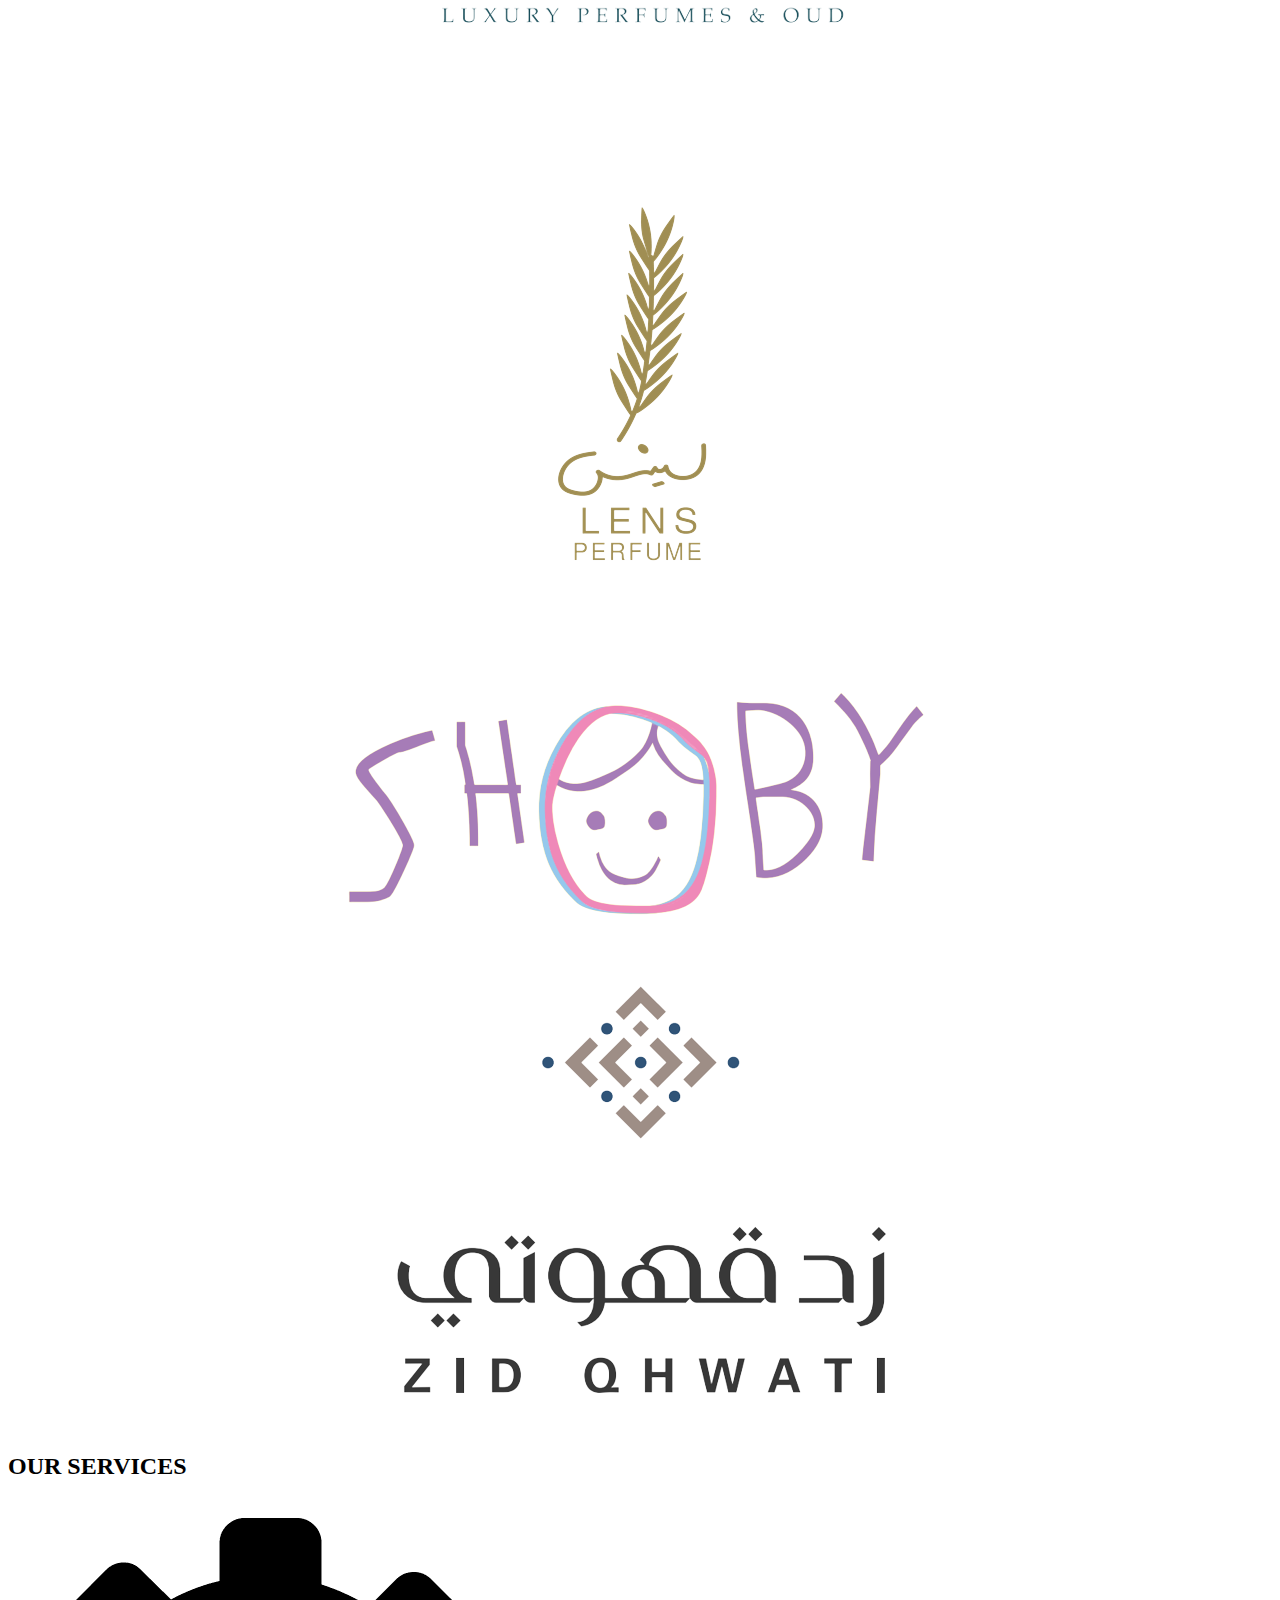
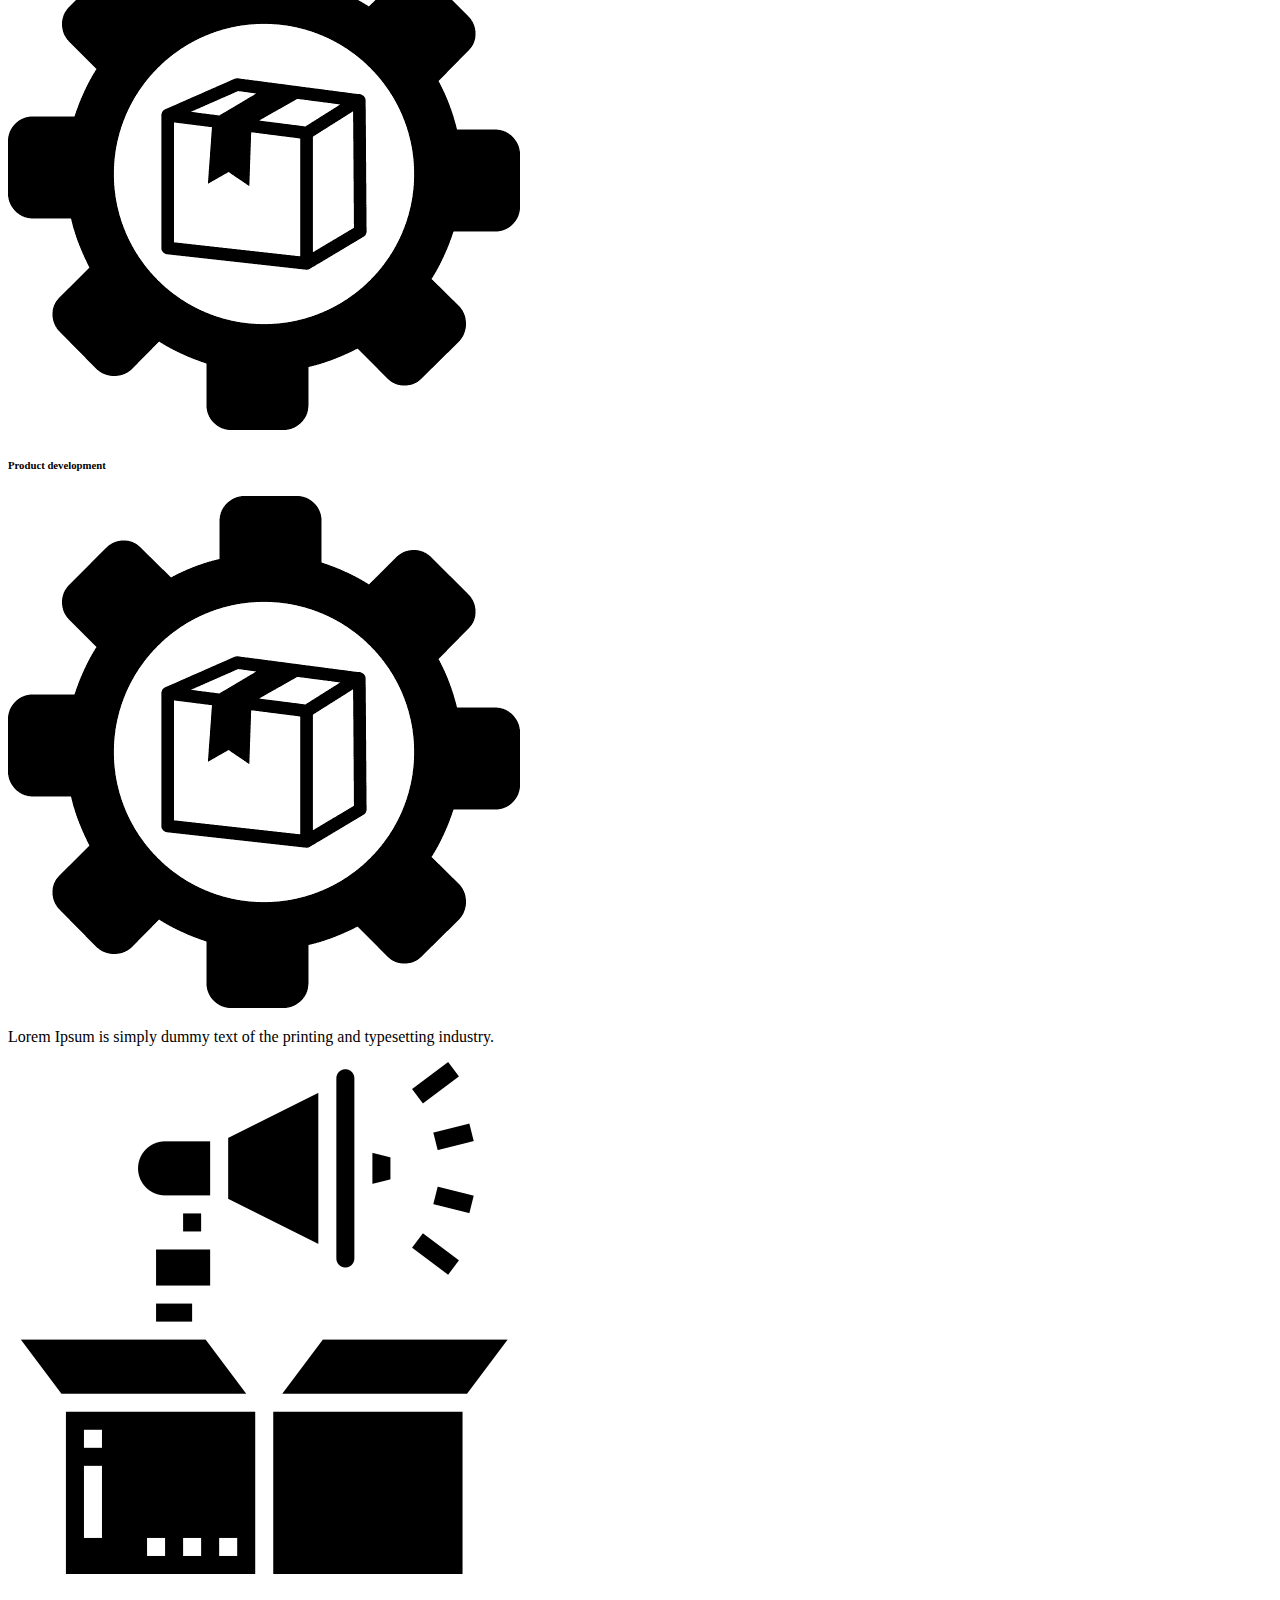
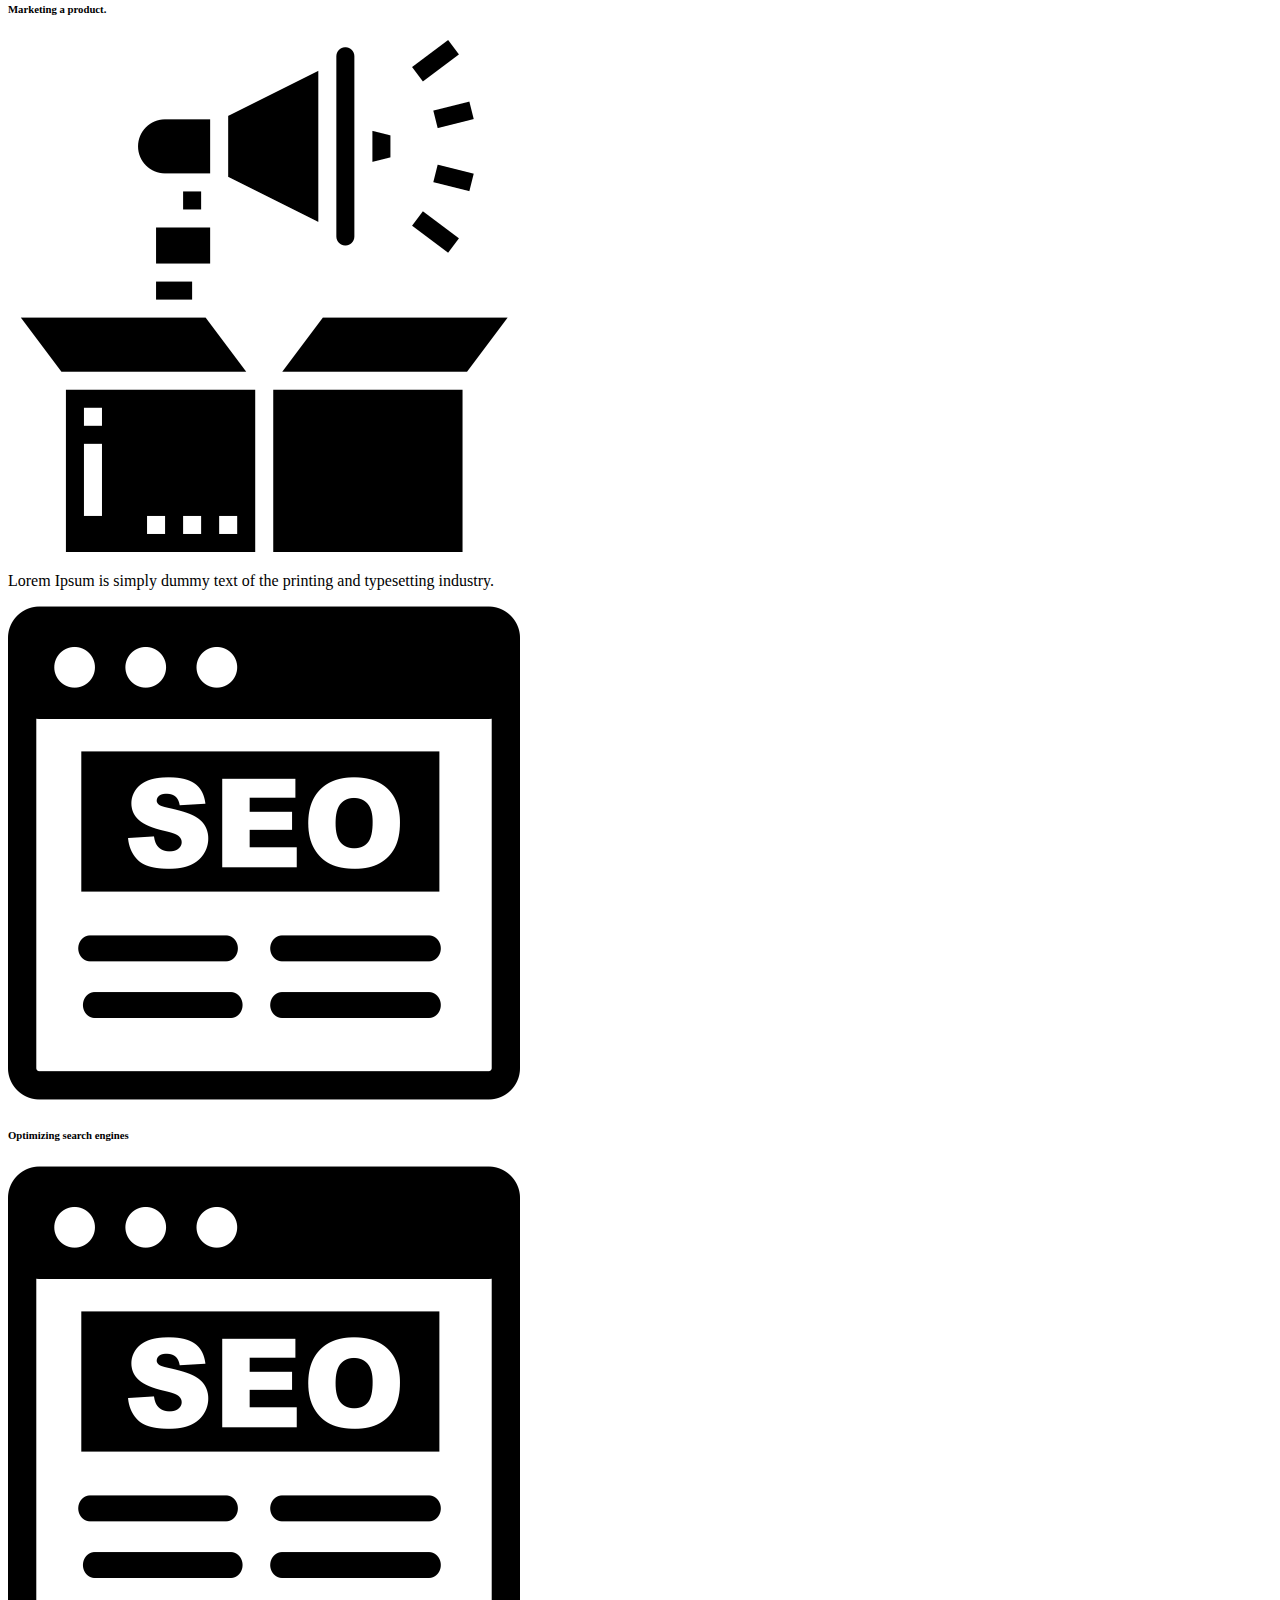
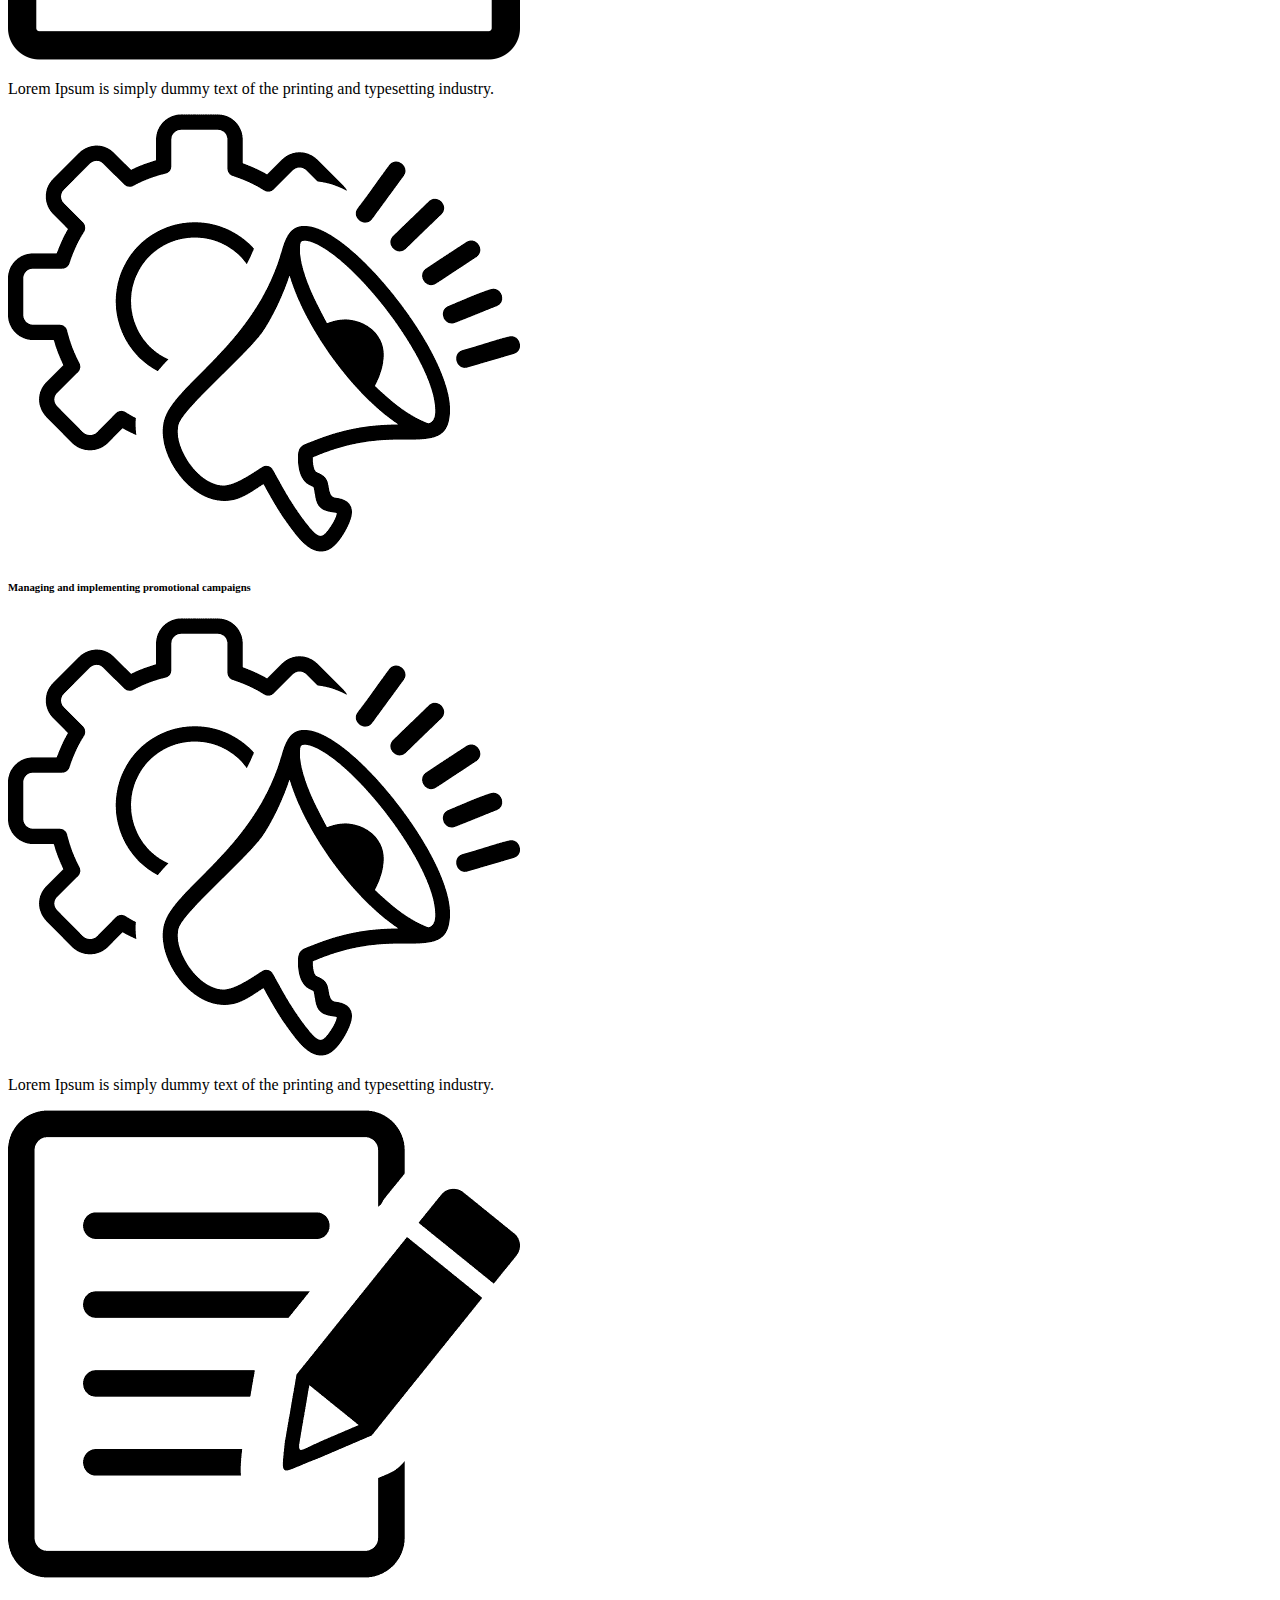
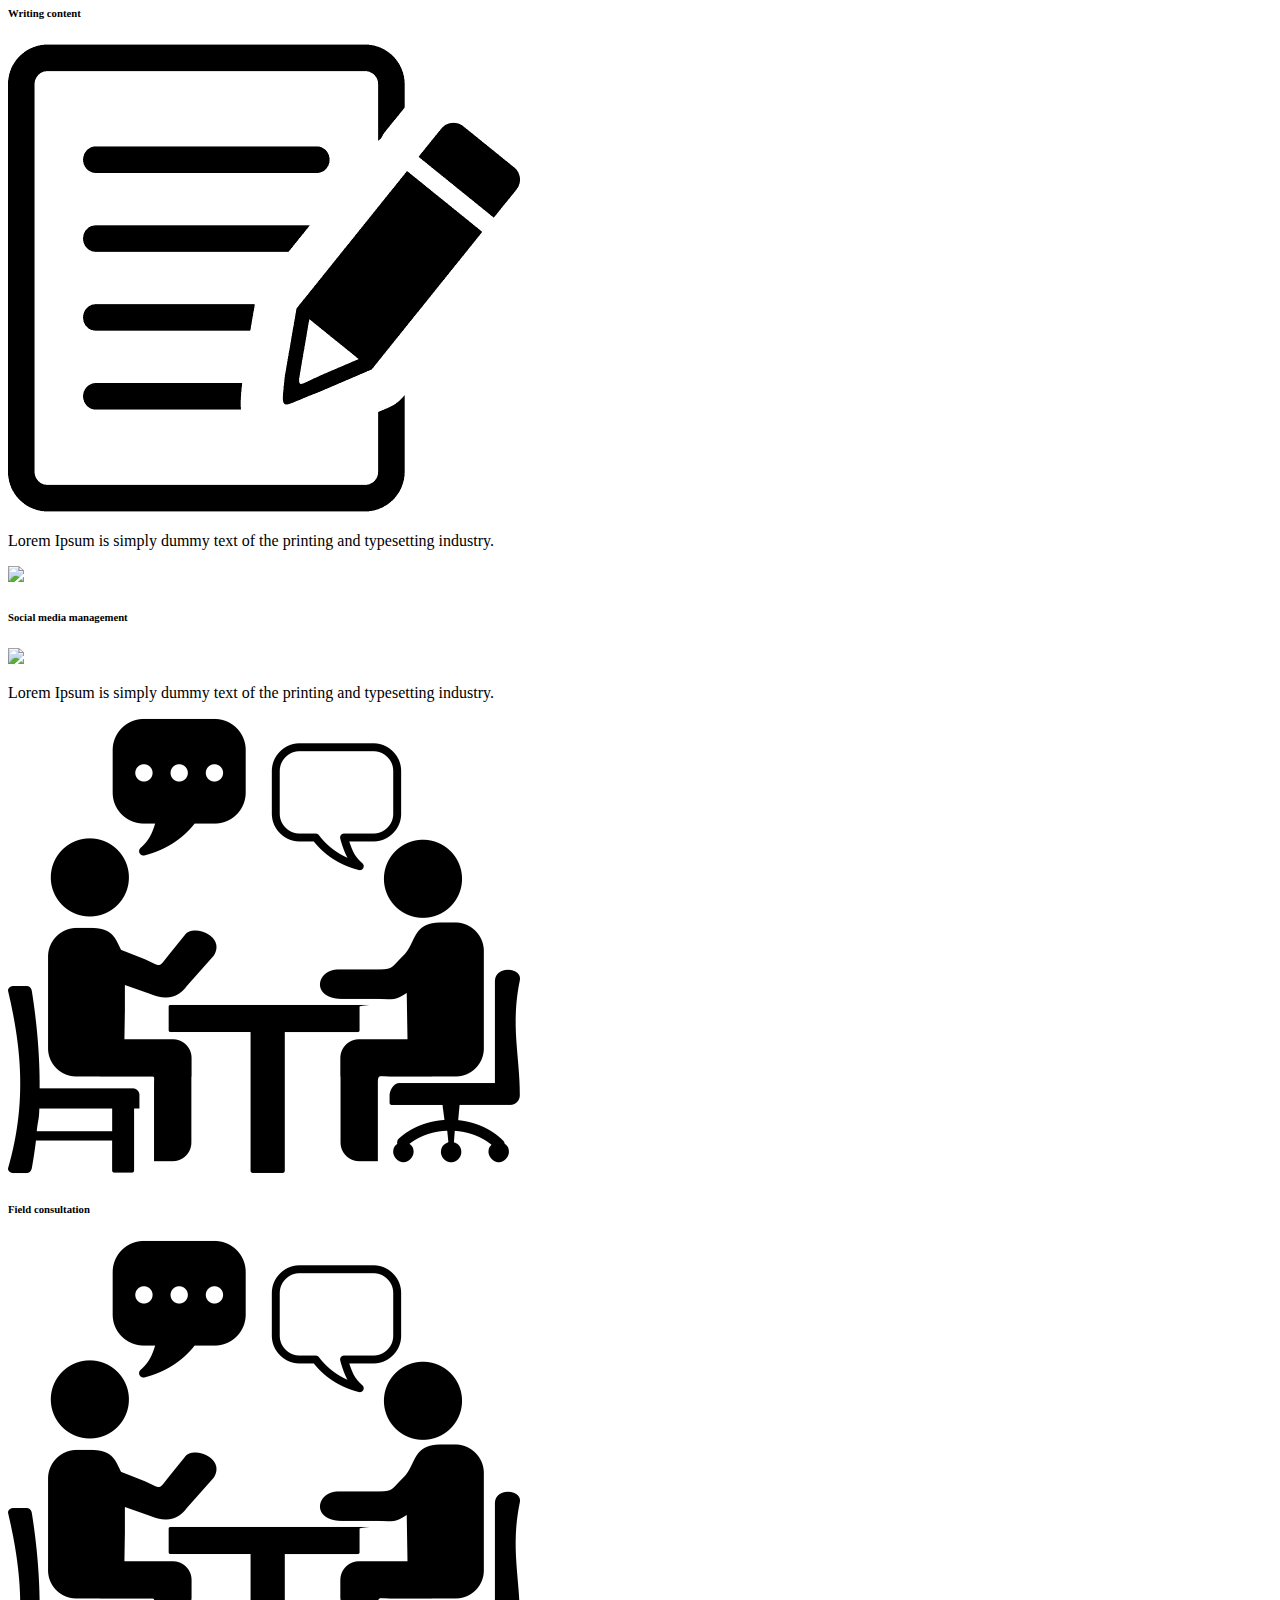
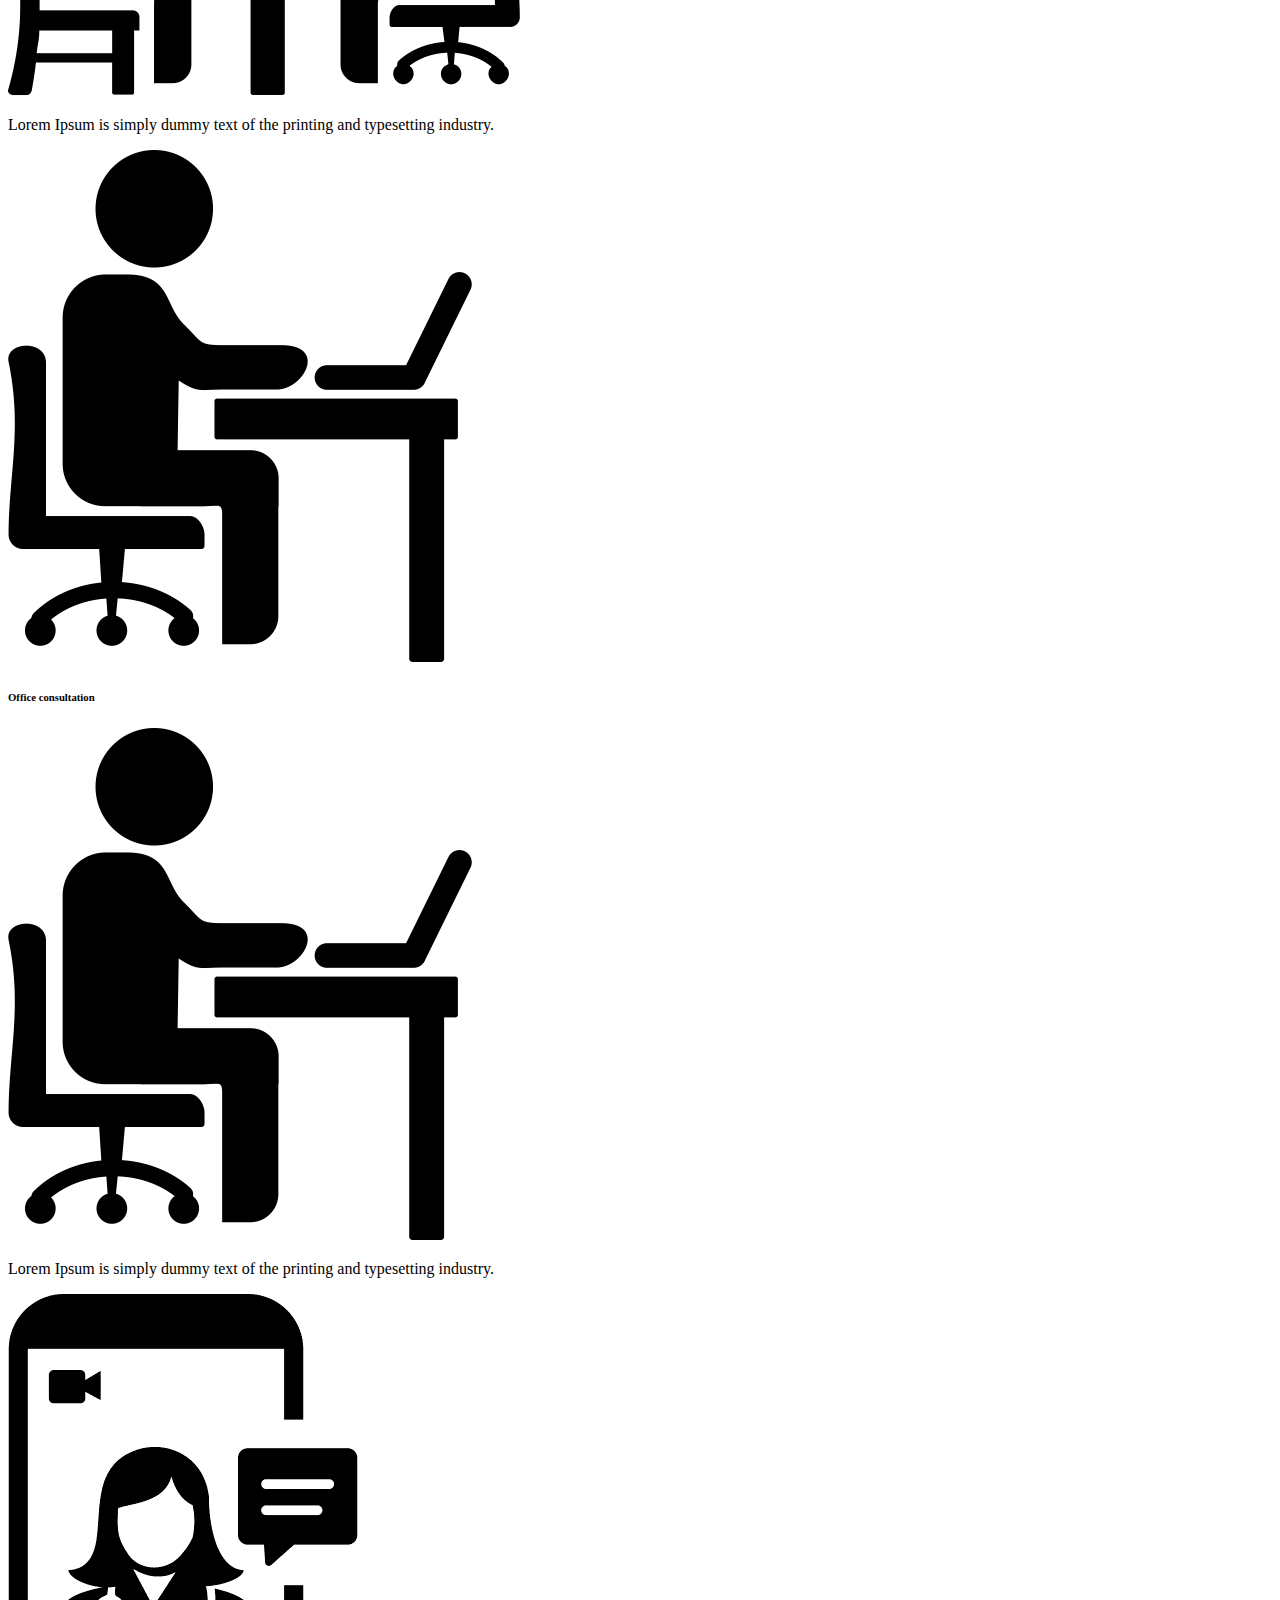
==== commit eb462711: "Add files via upload" ====
--- a/index.html
+++ b/index.html
@@ -14,6 +14,9 @@
 		 <link href="css/bootstrap.min.css" rel="stylesheet" type="text/css">
         <link href="css/plugins.css" rel="stylesheet" type="text/css">
 		  <link href="css/fontawesome.min.css" rel="stylesheet" type="text/css" >
+		   <link rel="stylesheet" type="text/css" href="css/demo.css" />
+    
+			<link rel="stylesheet" href="css/client.css">
         <link href="css/style.css" rel="stylesheet" type="text/css">
         <link href="css/mnfrid.css" rel="stylesheet" type="text/css">
         <!-- favicon -->	
@@ -23,8 +26,37 @@
 		<script src="js/plugins.js"></script> 
 		<script src="js/main.js"></script>
 		<script type="text/javascript" src="js/jquery.lazy.min.js"></script>	
+	<script type="text/javascript" src="js/jquery.lazy.min.js"></script>	
+		<script type="text/javascript" src="js/slick.min.js"></script>	
+	
 		<!-- Global site tag (gtag.js) - Google Analytics -->
 
+  
+   
+    <script type="text/javascript">
+    	$(document).ready(function(){
+			$('.customer-logos').slick({
+				slidesToShow: 6,
+				slidesToScroll: 1,
+				autoplay: true,
+				autoplaySpeed: 1500,
+				arrows: false,
+				dots: false,
+				pauseOnHover: false,
+				responsive: [{
+					breakpoint: 768,
+					settings: {
+						slidesToShow: 4
+					}
+				}, {
+					breakpoint: 520,
+					settings: {
+						slidesToShow: 3
+					}
+				}]
+			});
+		});
+    </script>
 
 <style>
 
@@ -291,7 +323,7 @@
 				<!-- container start -->
 				<div data-animation-container class="container small bottom-padding-60 text-center">
 					<h2 data-animation-child class="large-title text-height-10 text-color-1 overlay-anim-box2" data-animation="overlay-anim2">Portfolio</h2><br>
-					<p data-animation-child class="fade-anim-box tr-delay02 text-color-1 xsmall-title-oswald top-margin-5" data-animation="fade-anim">We Offer Digital Solutions</p>
+
 				</div><!-- container end -->
 				
 				<!-- bottom-padding-90 start -->
@@ -419,18 +451,21 @@
 					</h1><!-- medium-title end -->
 		
 					<div class="wrapper">
-					<div class="item"><img class="slider-img" src="images/brand/bsh.png"></div>
-					<div class="item"><img class="slider-img" src="images/brand/alabeer.png"></div>
-					<div class="item"><img class="slider-img" src="images/brand/anala.png"></div>
-					<div class="item"><img class="slider-img" src="images/brand/Aray.png"></div>
-					<div class="item"><img class="slider-img" src="images/brand/Artboard.png"></div>
-					<div class="item"><img class="slider-img" src="images/brand/asara.png"></div>
-					<div class="item"><img class="slider-img" src="images/brand/dewan.png"></div>
-					<div class="item"><img class="slider-img" src="images/brand/gnaty.png"></div>
-					<div class="item"><img class="slider-img" src="images/brand/laper.png"></div>
-					<div class="item"><img class="slider-img" src="images/brand/lens.png"></div>
-					<div class="item"><img class="slider-img" src="images/brand/shoby.png"></div>
-					<div class="item"><img class="slider-img" src="images/brand/zid.png"></div>
+					<section class=" se customer-logos slider">
+                  <div class="slide"><img  src="images/brand/bsh.png"></div>
+                  <div class="slide"><img  src="images/brand/alabeer.png"></div>
+                  <div class="slide"><img  src="images/brand/anala.png"></div>
+                  <div class="slide"><img  src="images/brand/Aray.png"></div>
+                  <div class="slide"><img  src="images/brand/Artboard.png"></div>
+                  <div class="slide"><img  src="images/brand/asara.png"></div>
+                  <div class="slide"><img  src="images/brand/dewan.png"></div>
+                  <div class="slide"><img  src="images/brand/gnaty.png"></div>
+	              <div class="slide"><img  src="images/brand/laper.png"></div>
+                  <div class="slide"><img  src="images/brand/lens.png"></div>
+                  <div class="slide"><img  src="images/brand/shoby.png"></div>
+                  <div class="slide"><img  src="images/brand/zid.png"></div>
+              
+               </section>	
 				</div>
 				
 
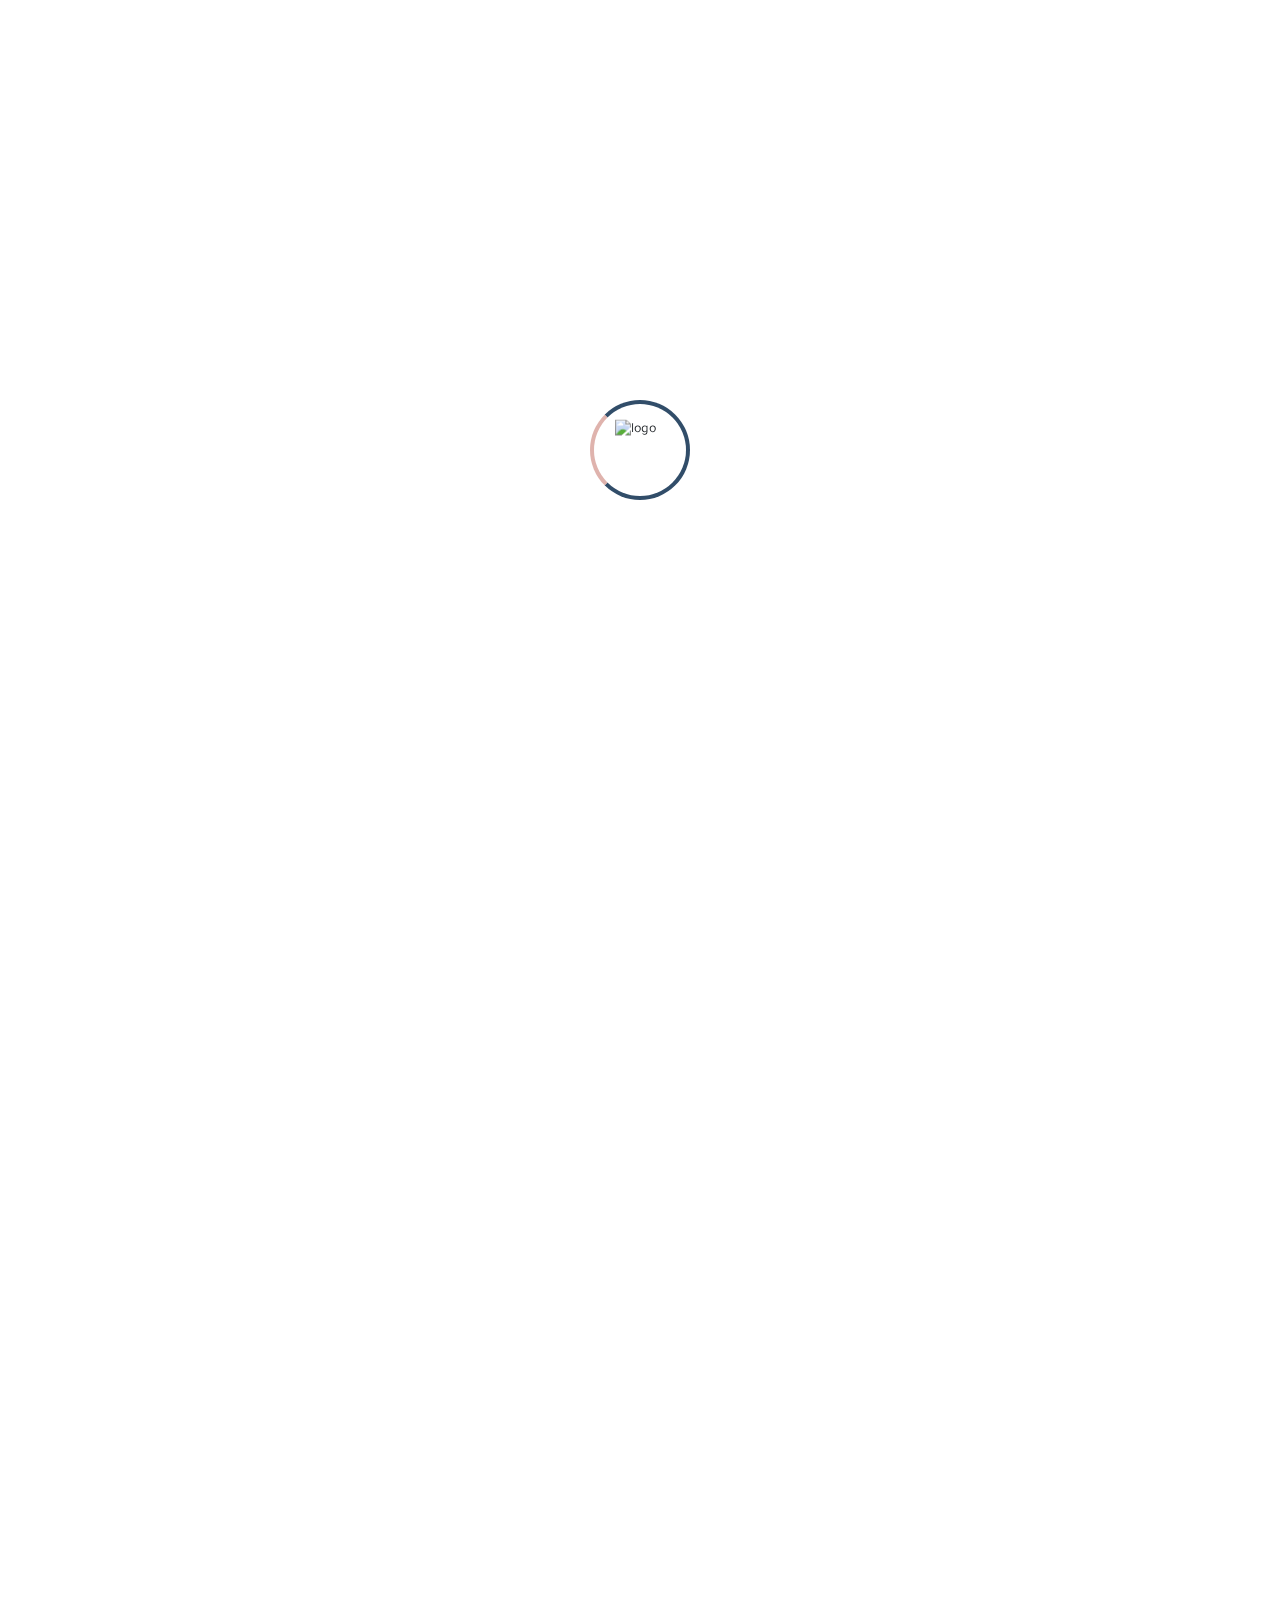
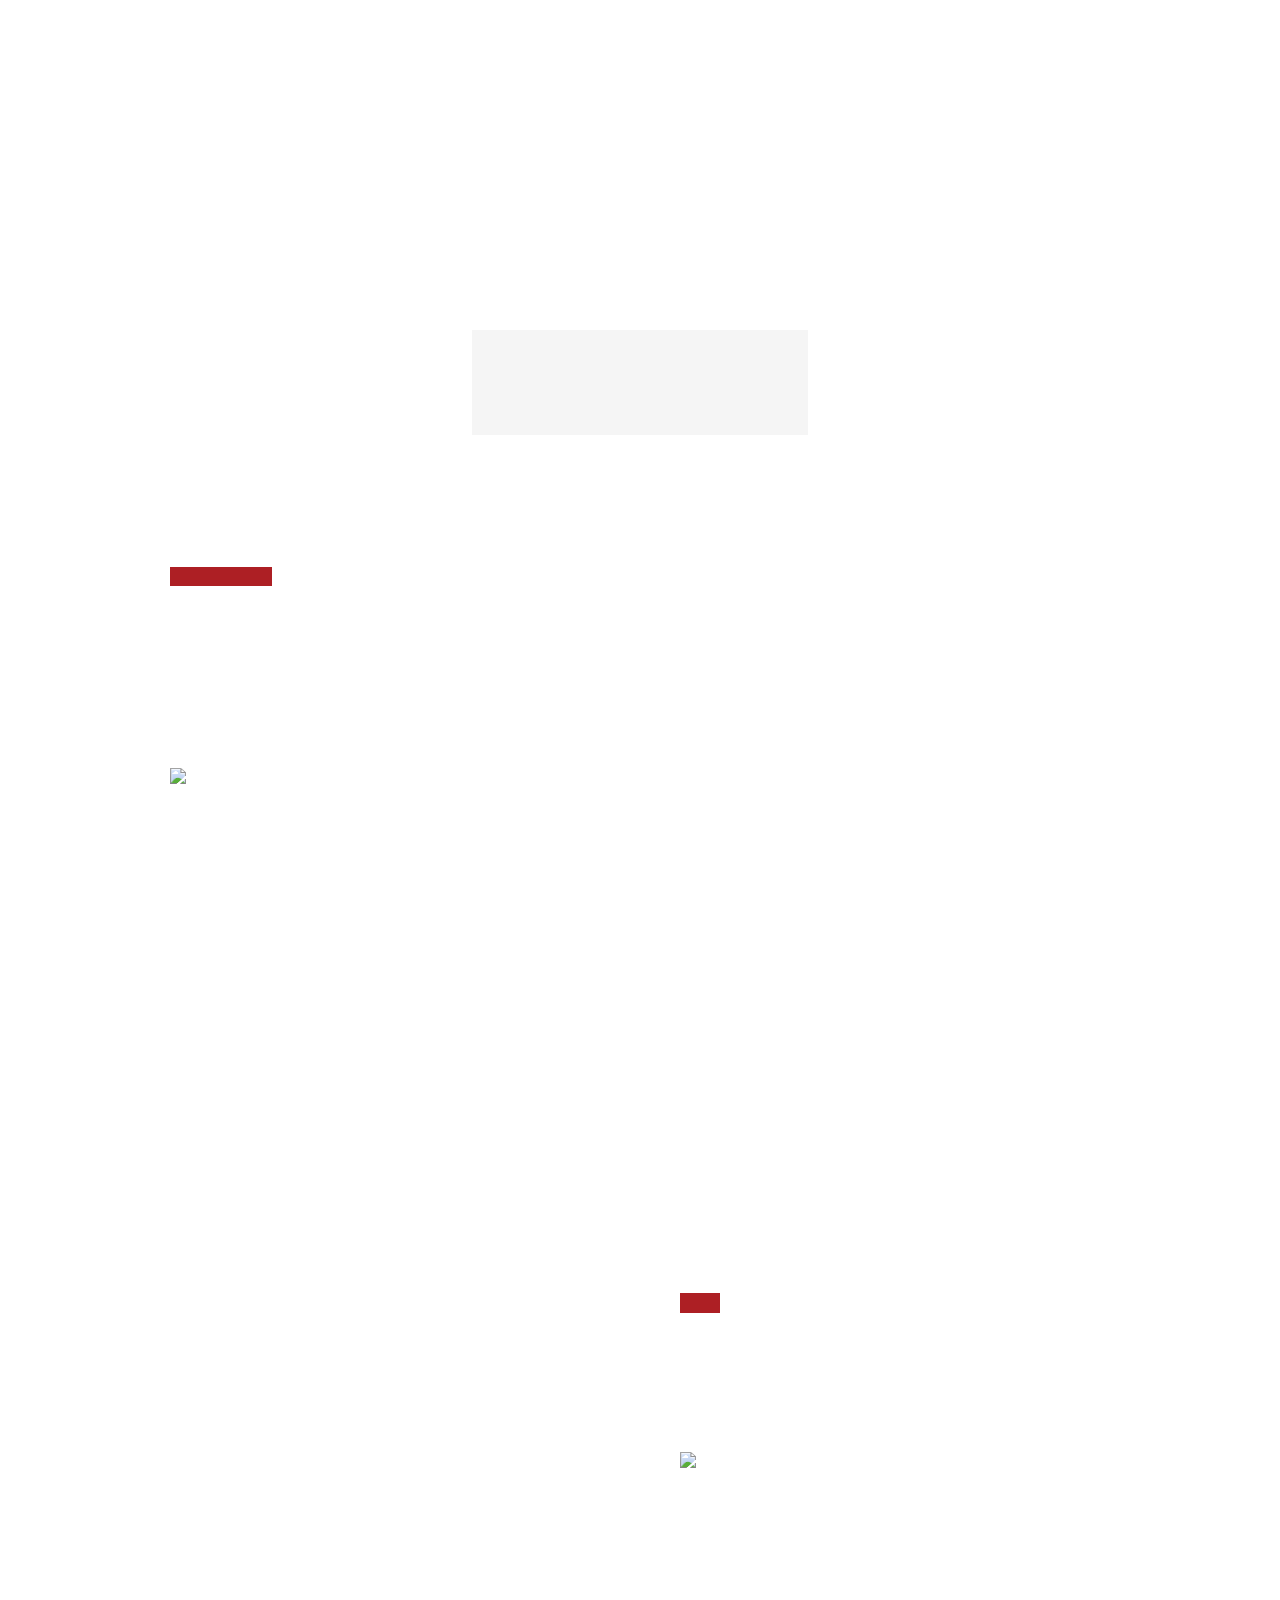
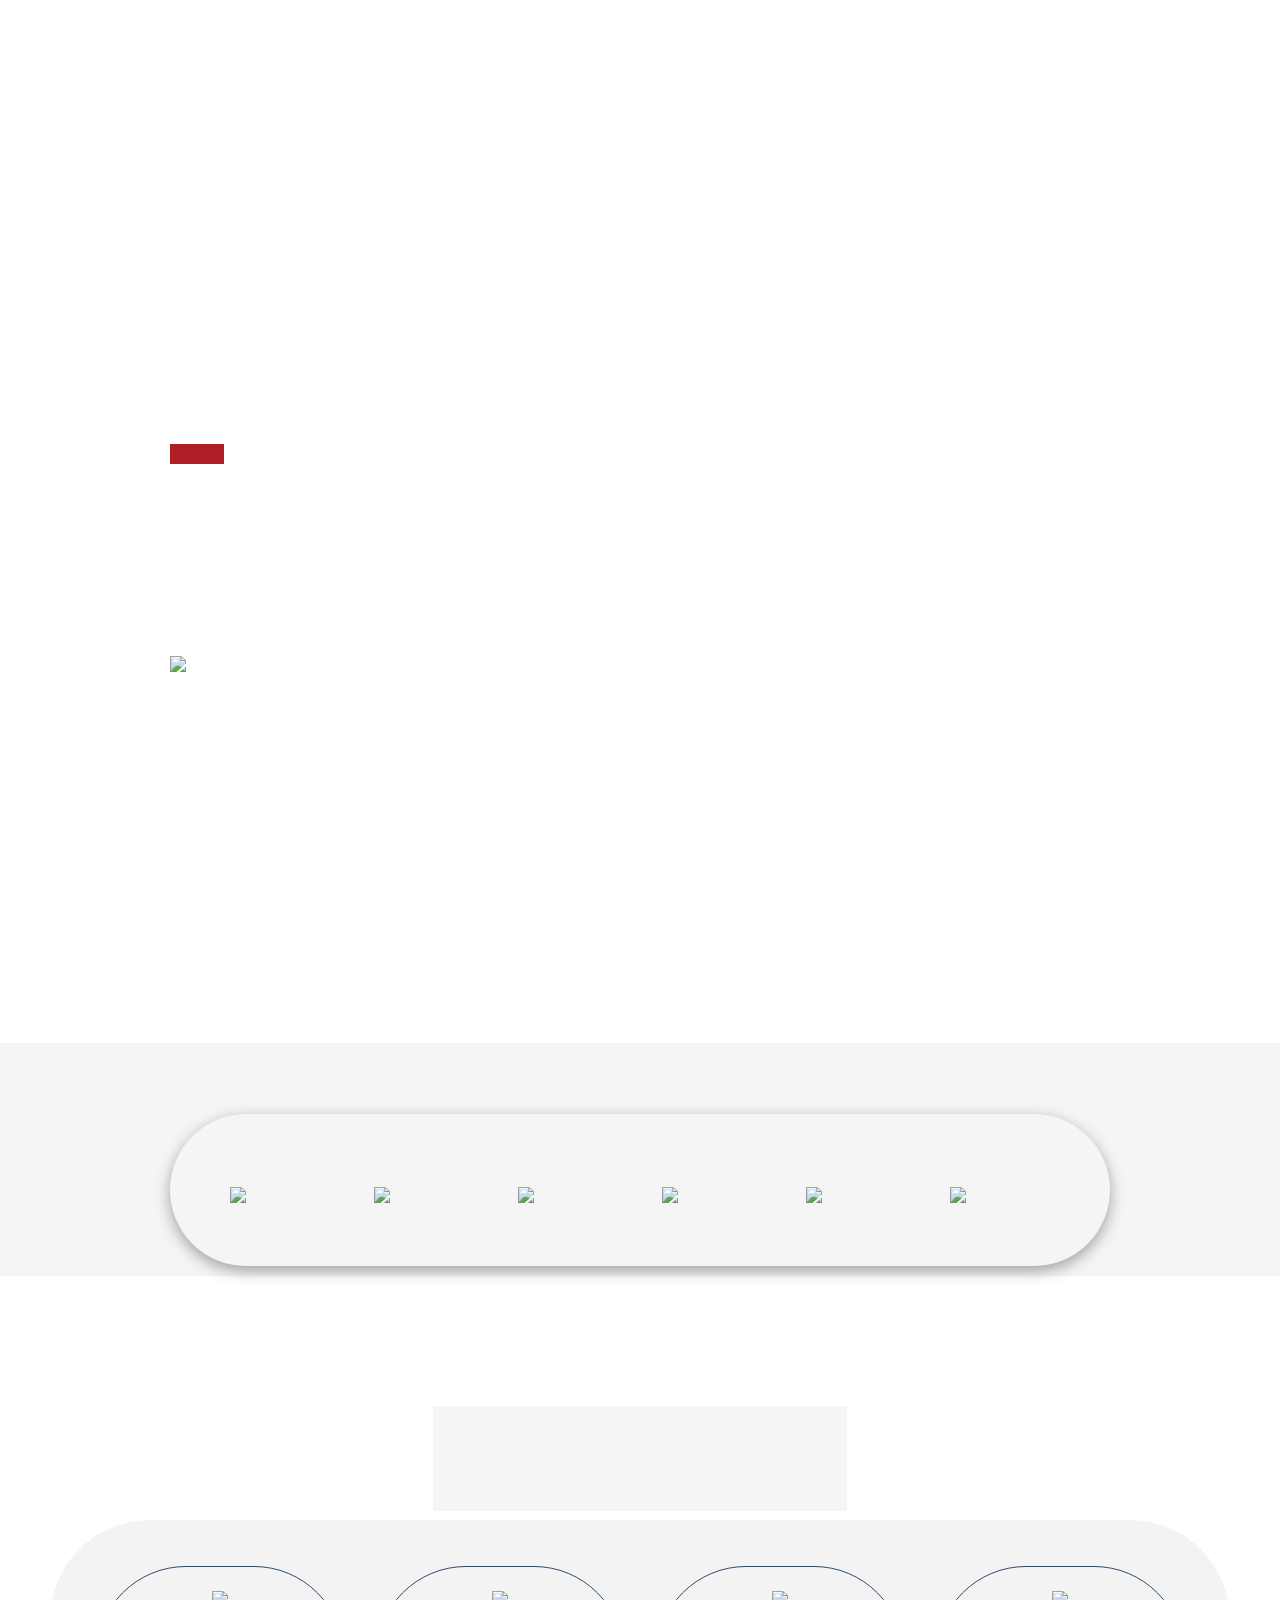
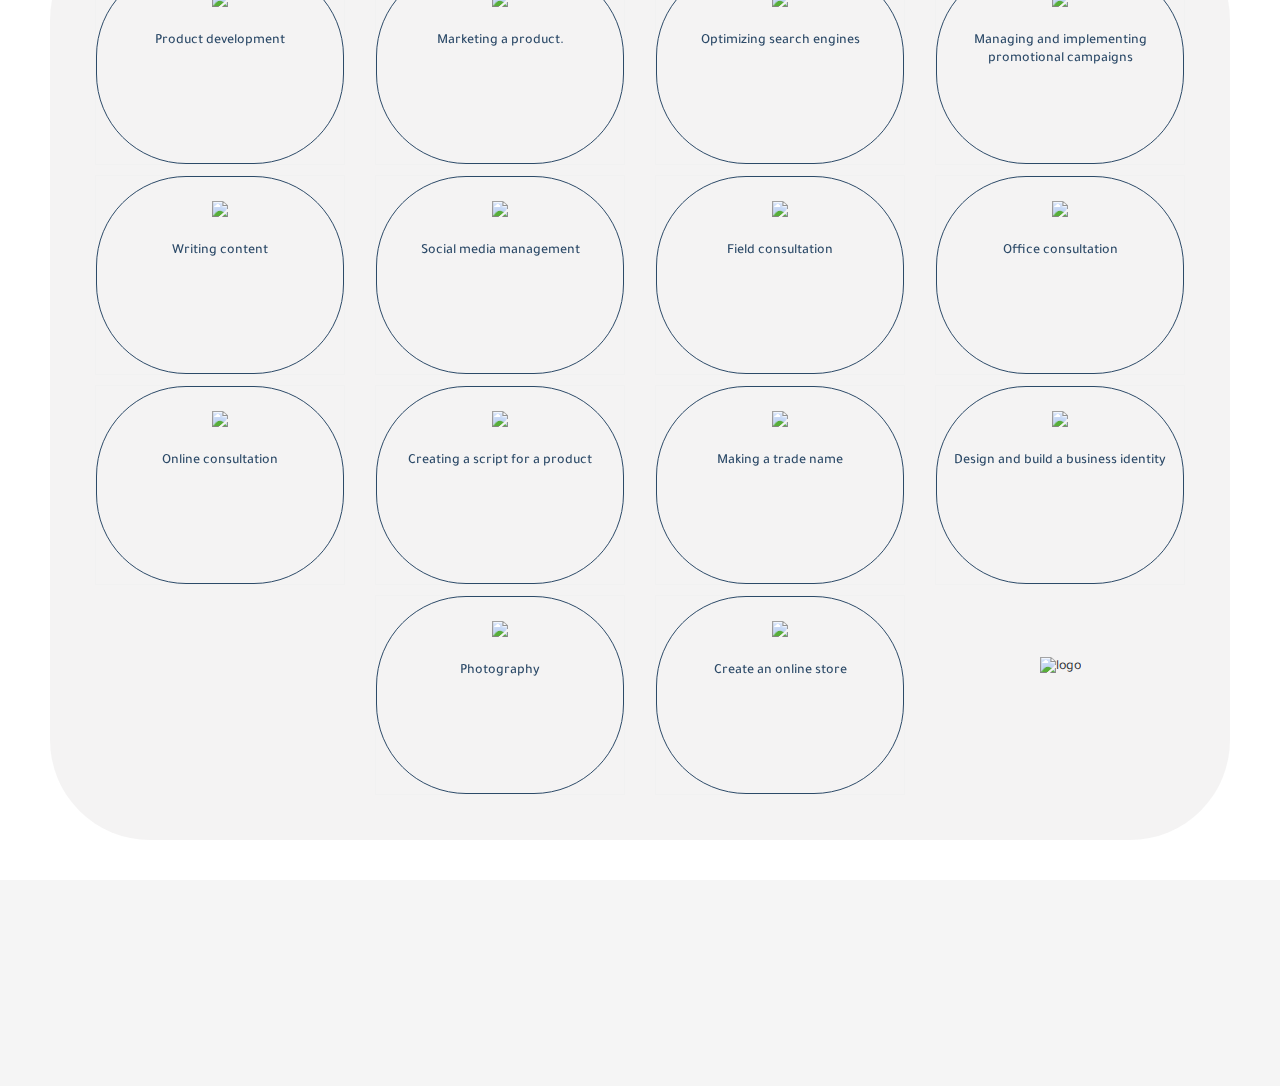
==== commit 4628509b: "Add files via upload" ====
--- a/index.html
+++ b/index.html
@@ -323,7 +323,7 @@
 				<!-- container start -->
 				<div data-animation-container class="container small bottom-padding-60 text-center">
 					<h2 data-animation-child class="large-title text-height-10 text-color-1 overlay-anim-box2" data-animation="overlay-anim2">Portfolio</h2><br>
-
+		
 				</div><!-- container end -->
 				
 				<!-- bottom-padding-90 start -->
@@ -336,6 +336,7 @@
 							<div class="flex-container container small">
 								<!-- column start -->
 								<div data-animation-container class="six-columns">
+								
 									<div class="content-right-margin-40">
 										<span class="small-title-oswald red-color overlay-anim-box2" data-animation="overlay-anim2">Graphic Design</span>
 										<h3 class="title-style text-color-1">
@@ -344,6 +345,7 @@
 											<span data-animation-child class="overlay-anim-box2 overlay-dark-bg-2 tr-delay03" data-animation="overlay-anim2">Magazine Designs</span><br>
 											<span data-animation-child class="overlay-anim-box2 overlay-dark-bg-2 tr-delay03" data-animation="overlay-anim2">Identities</span>
 										</h3>
+										<img  src="images/porto/graphicdesign.png">
 										<p data-animation-child class="p-style-small text-color-2 fade-anim-box tr-delay04" data-animation="fade-anim">Designs that will transform your brand; crafted and executed based on your desires. 
 Click here for more.</p>
 										
@@ -387,6 +389,7 @@
 											<span data-animation-child class="overlay-anim-box2 overlay-dark-bg-2 tr-delay02" data-animation="overlay-anim2">Photograph</span><br>
 											<span data-animation-child class="overlay-anim-box2 overlay-dark-bg-2 tr-delay03" data-animation="overlay-anim2">Motion Graphic</span>
 										</h3>
+												<img  src="images/porto/media.jpg">
 										<p data-animation-child class="p-style-small text-color-2 fade-anim-box tr-delay04" data-animation="fade-anim">Talented and professional crew that is always ready to capture all details regarding your brand and deliver all possible feelings and uniqueness of your work.</p>
 										
 										<div data-animation-child class="arrow-btn-box top-margin-30 fade-anim-box tr-delay05" data-animation="fade-anim">
@@ -416,6 +419,7 @@
 											<span data-animation-child class="overlay-anim-box2 overlay-dark-bg-2 tr-delay01" data-animation="overlay-anim2">Marketing Research</span><br>
 											<span data-animation-child class="overlay-anim-box2 overlay-dark-bg-2 tr-delay03" data-animation="overlay-anim2">Case Study</span>
 										</h3>
+											<img  src="images/porto/repo.jpg">
 										<p data-animation-child class="p-style-small text-color-2 fade-anim-box tr-delay04" data-animation="fade-anim">Case studies represent a pillar for companies <br>in order to provide relevant information <br>and successful tactics. Click here to read more.
 .</p>
 										
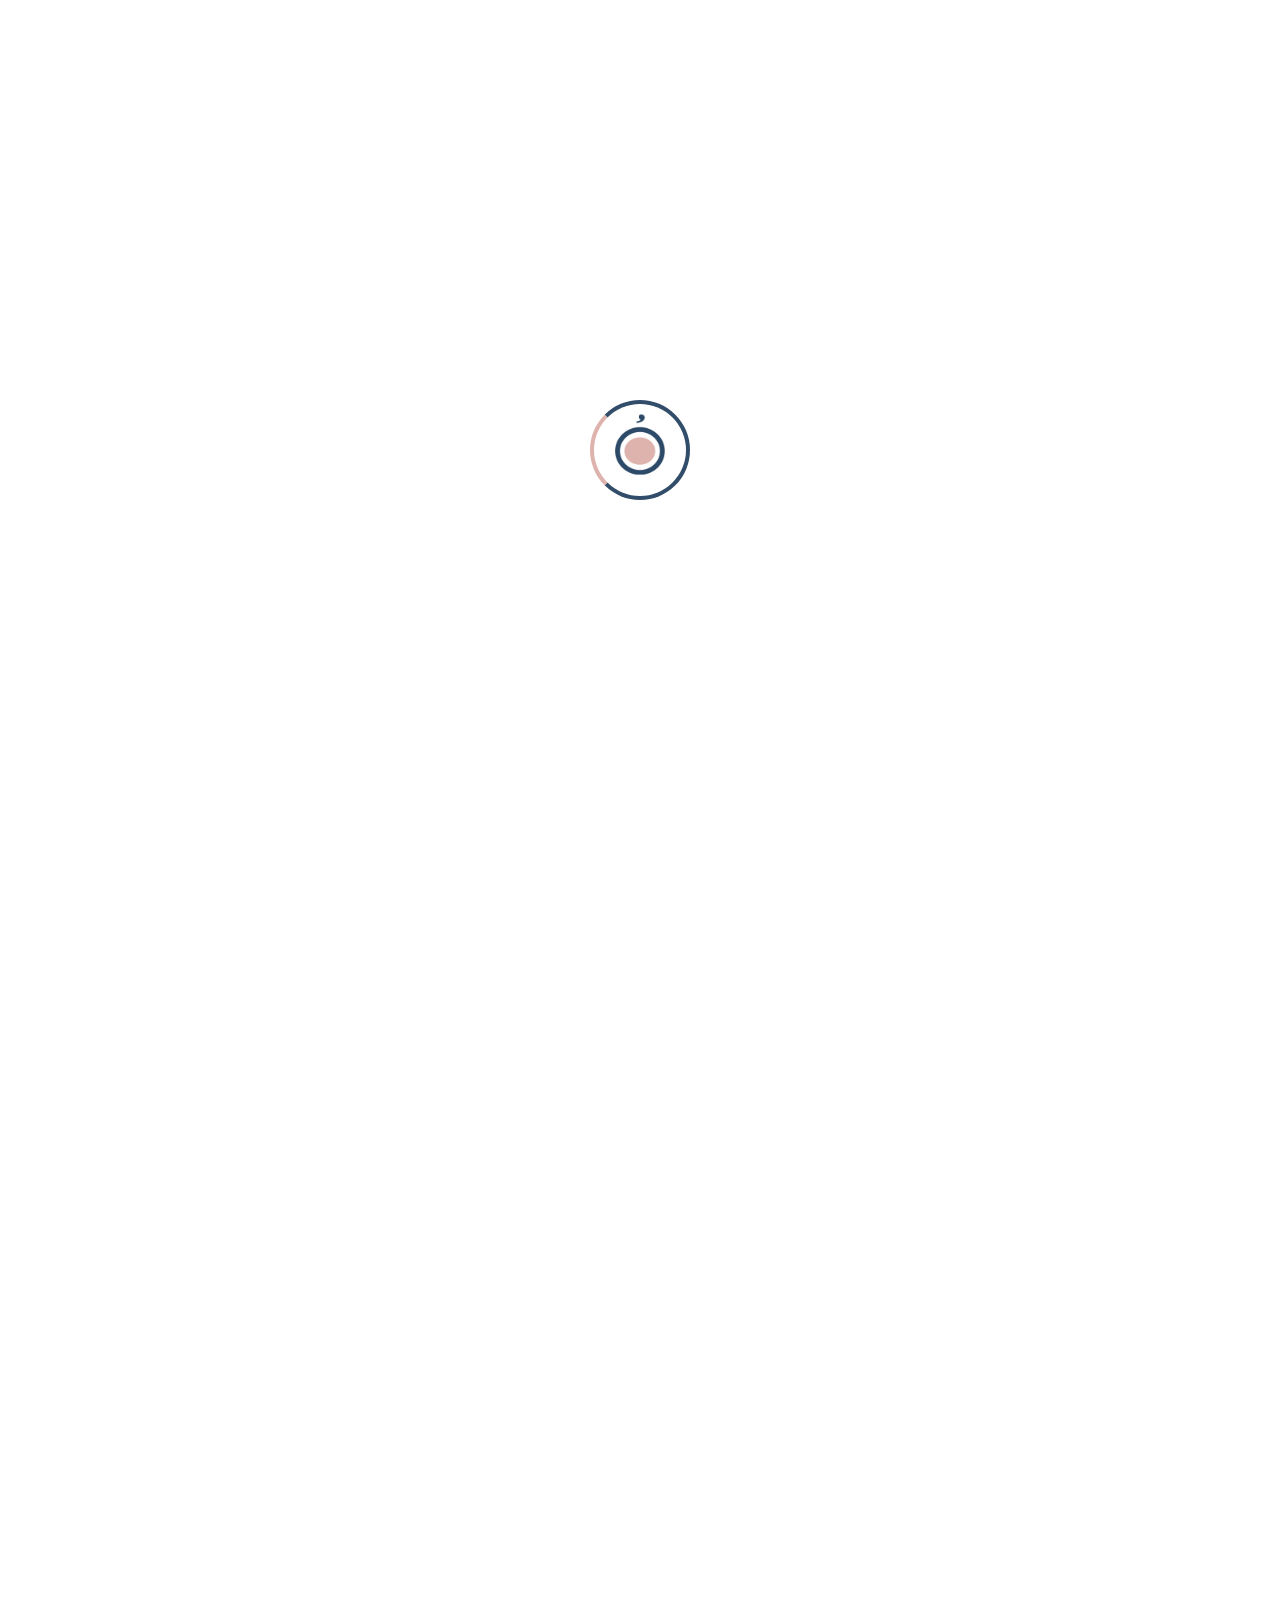
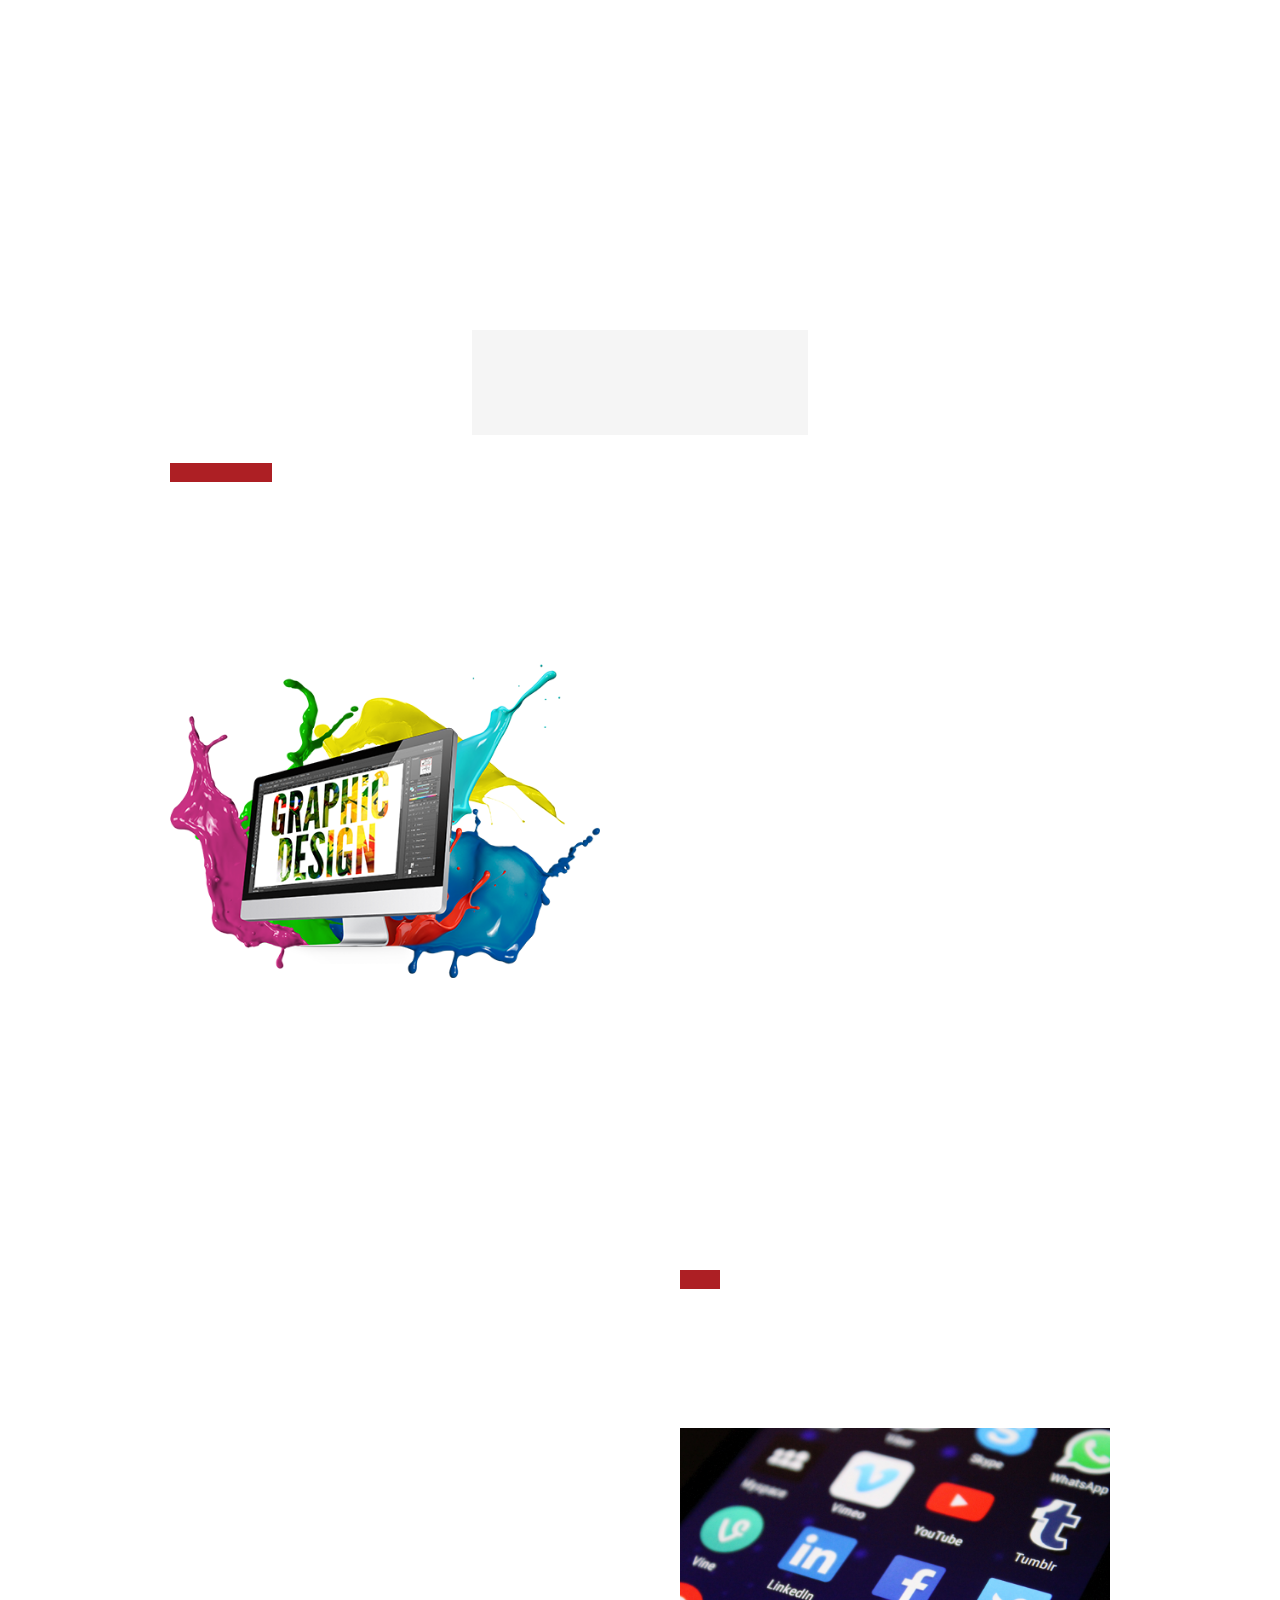
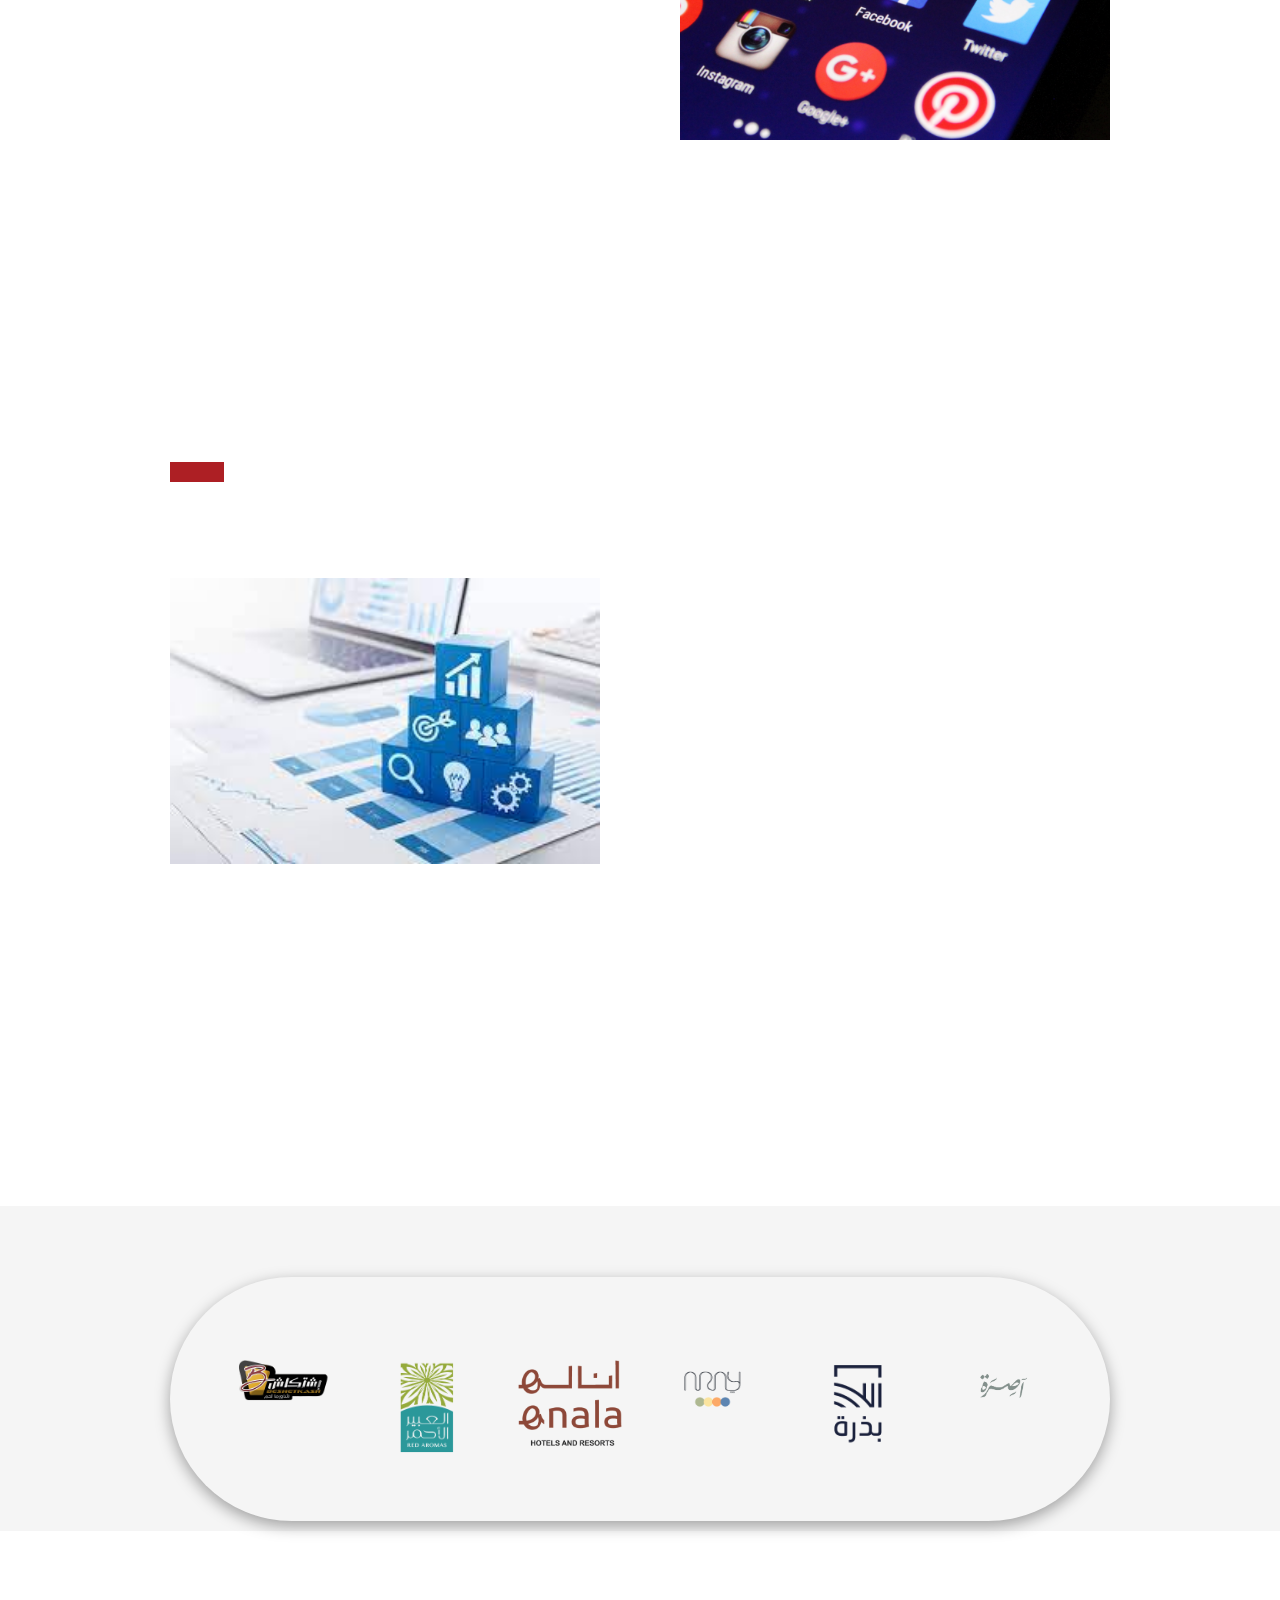
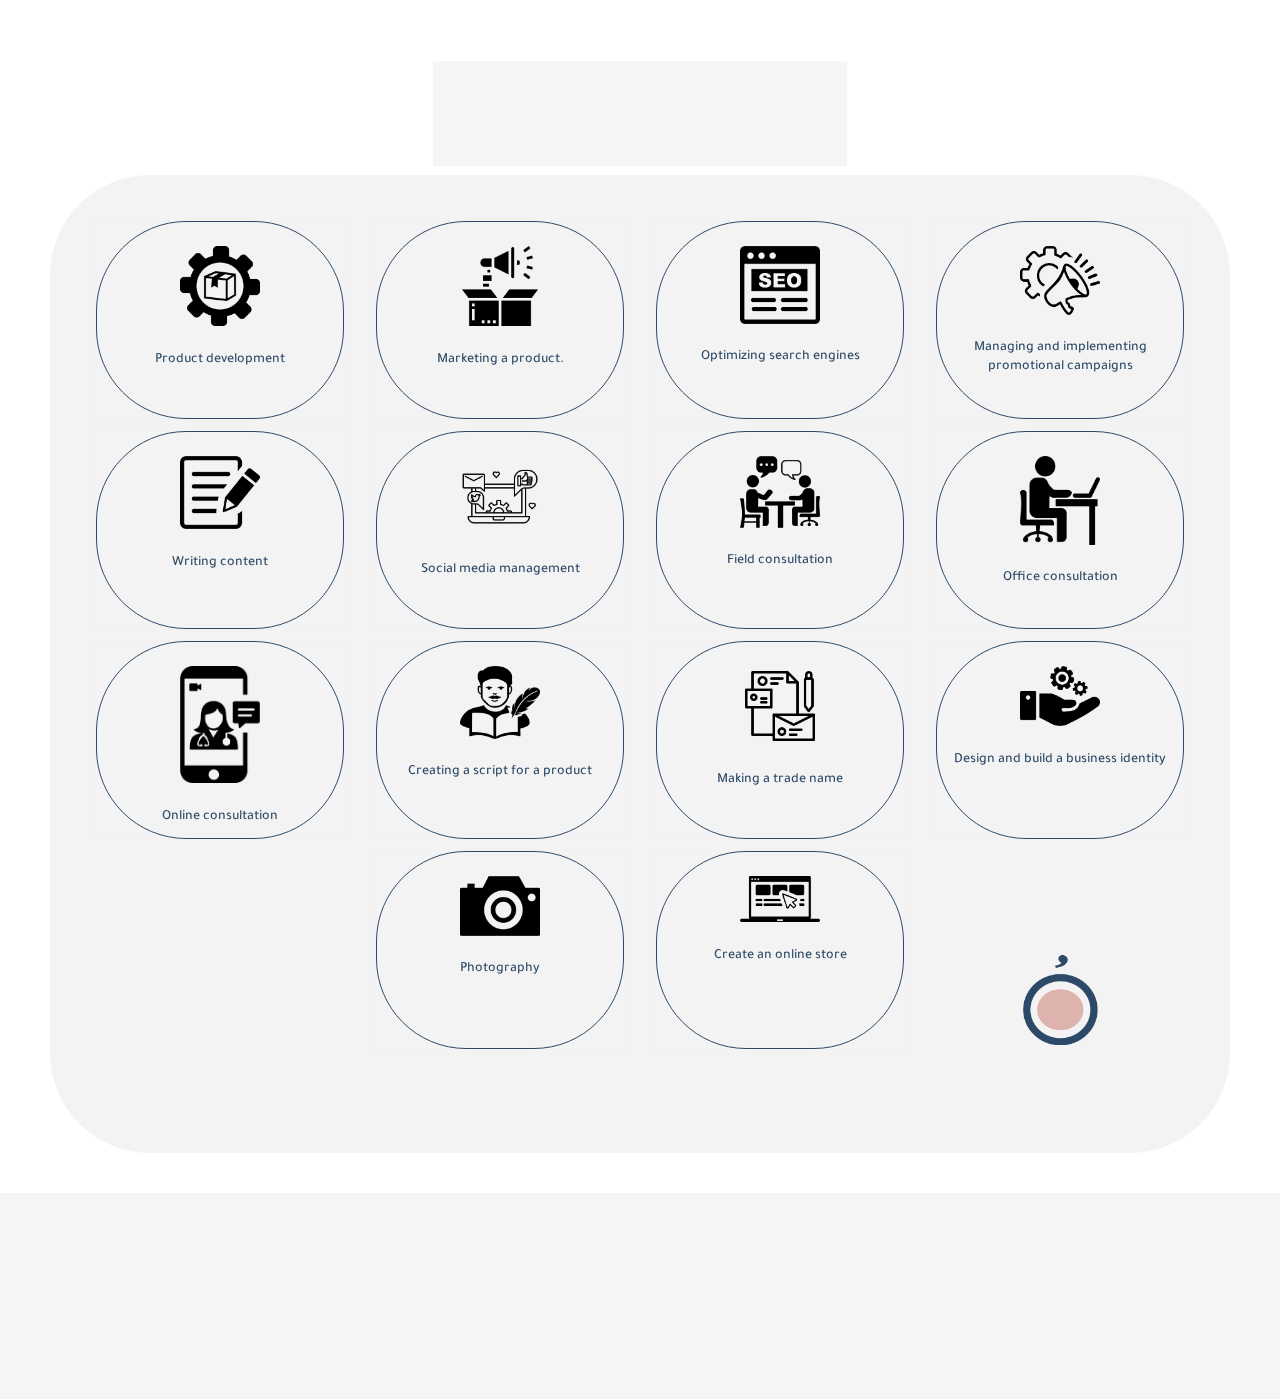
==== commit 048abfef: "Update index.html" ====
--- a/index.html
+++ b/index.html
@@ -573,11 +573,11 @@
 			<div class="flip-box">
 				<div class="flip-box-inner">
 					<div class="flip-box-front">
-						 <img class="services-img"src="images\services\Social.png" >
+						 <img class="services-img"src="images\services\social.png" >
 						<h6>Social media management</h6>
 					</div>
 					<div class="flip-box-back">
-					 <img class="services-imgb"src="images\services\Social.png" >
+					 <img class="services-imgb"src="images\services\social.png" >
 					  <p>Lorem Ipsum is simply dummy text of the printing and typesetting industry.</p>
 					</div>
 				</div> 
@@ -787,4 +787,4 @@
 <!-- End of LiveChat code -->
 
 	</body>
-</html>+</html>
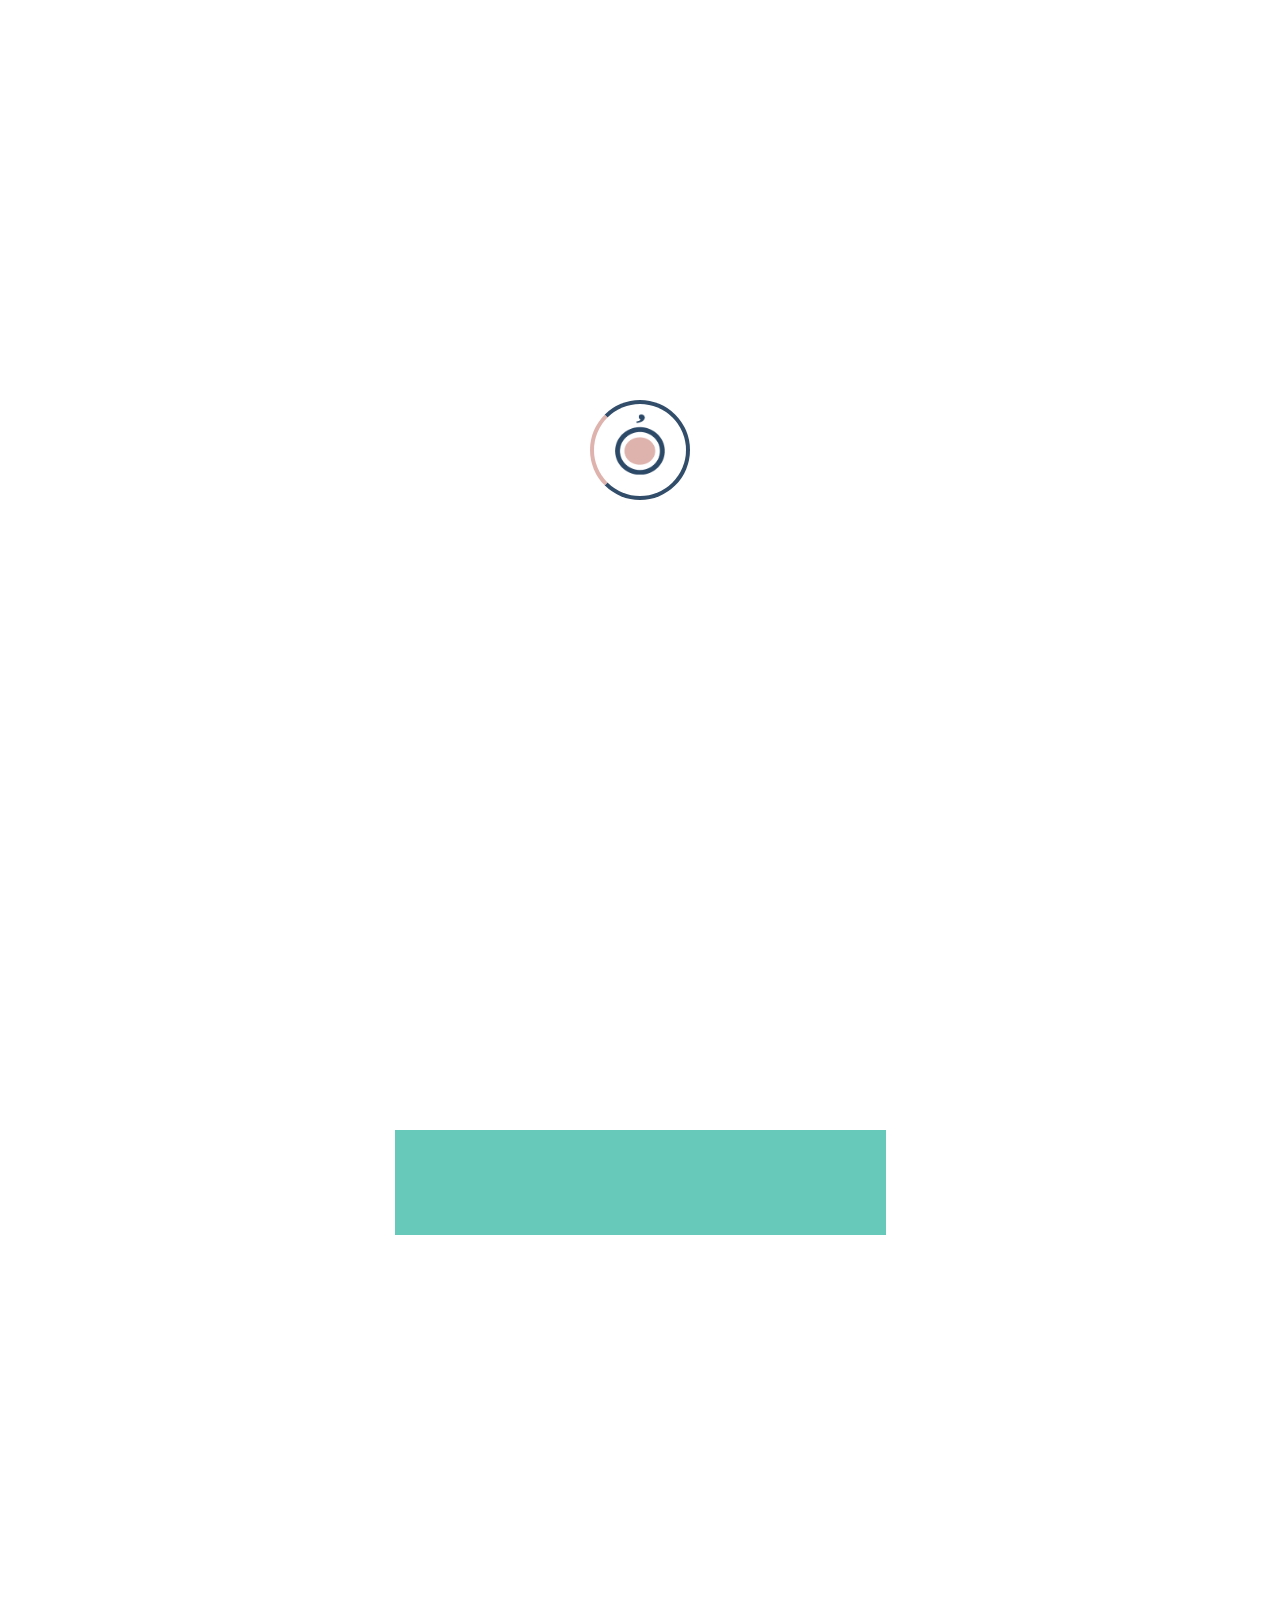
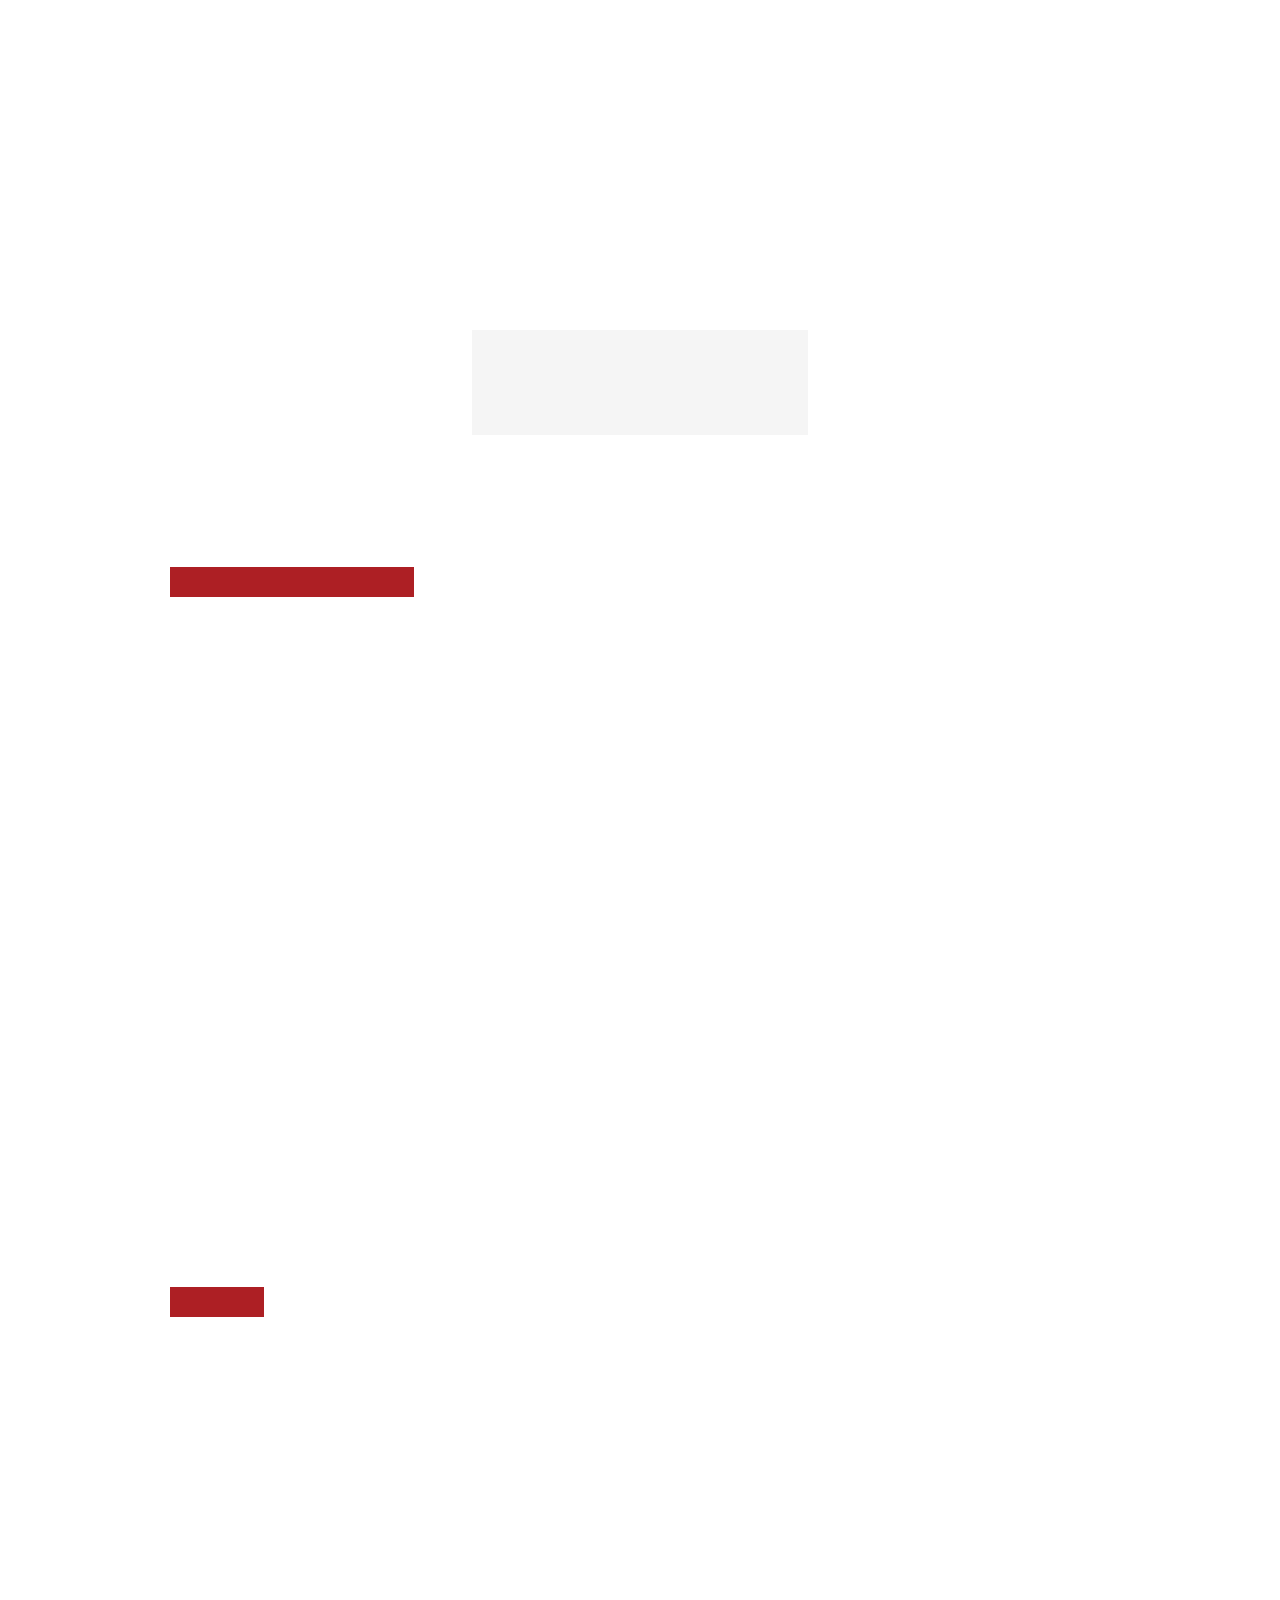
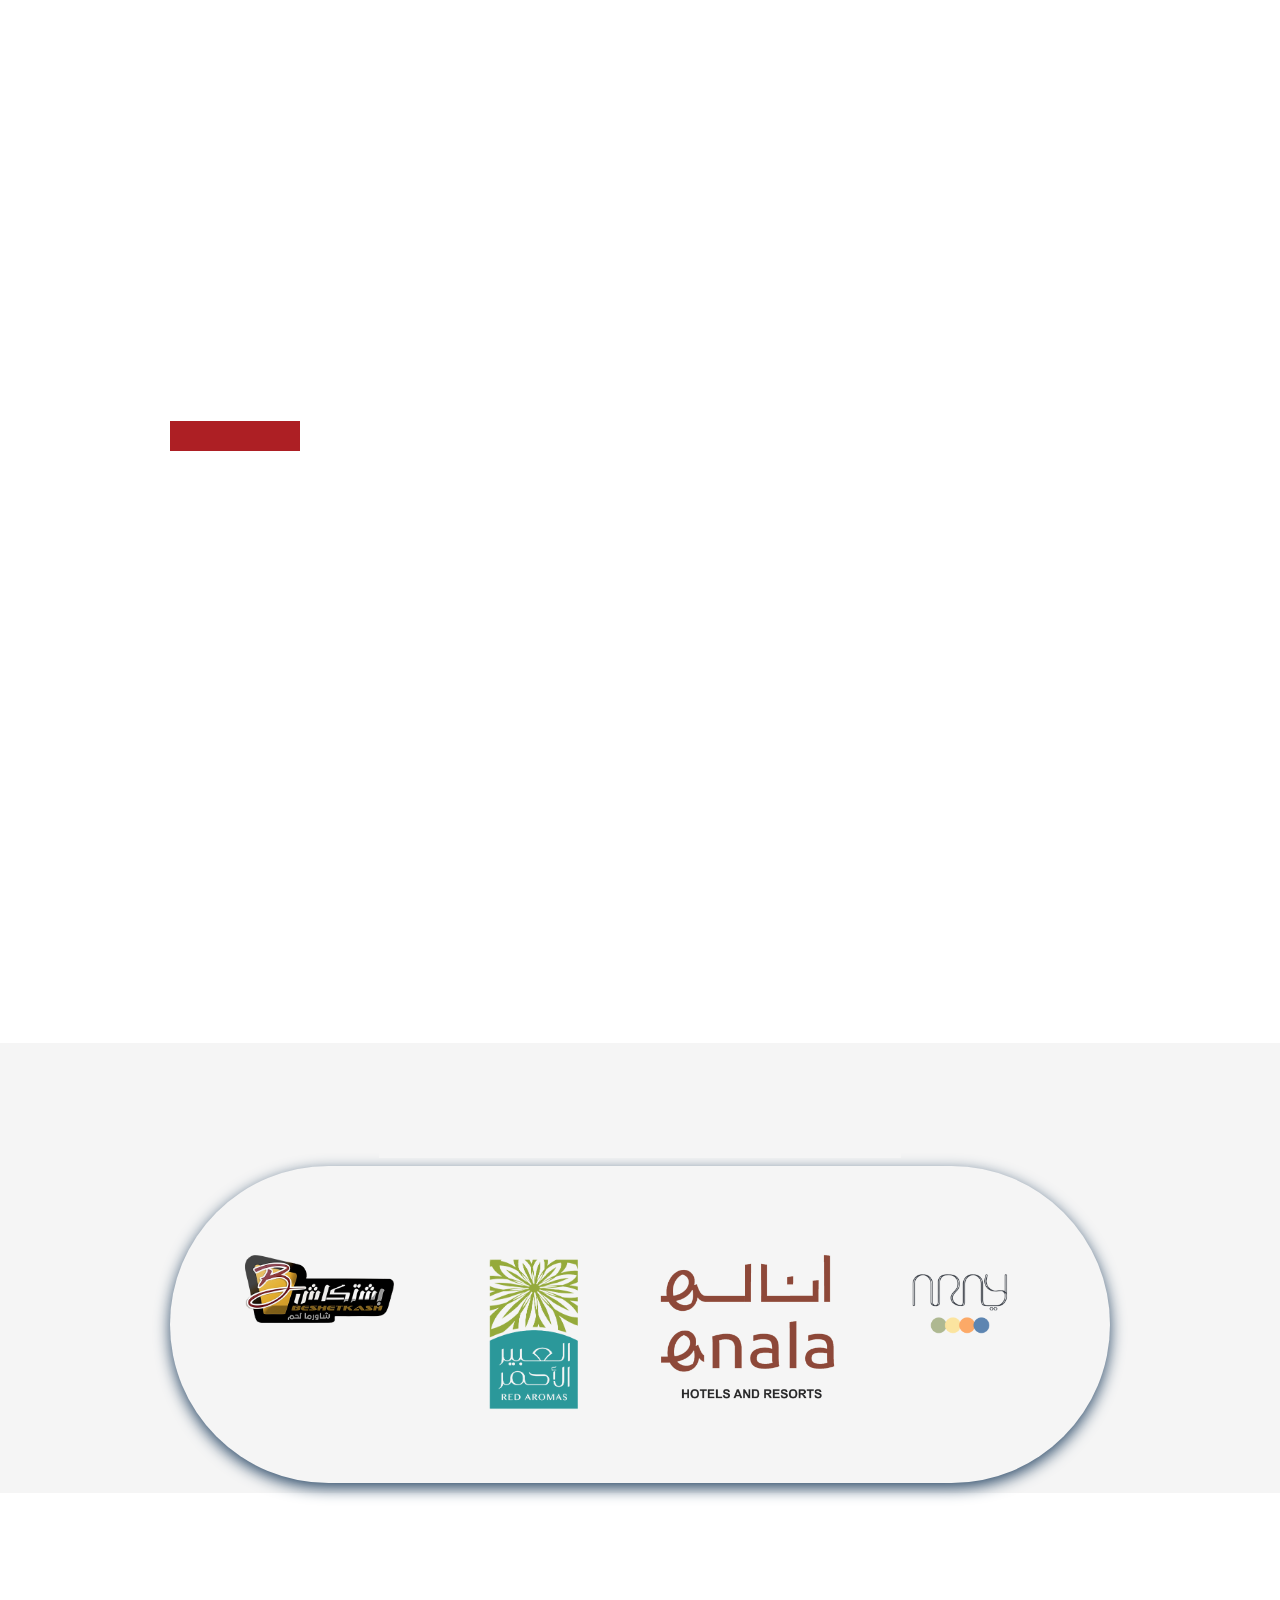
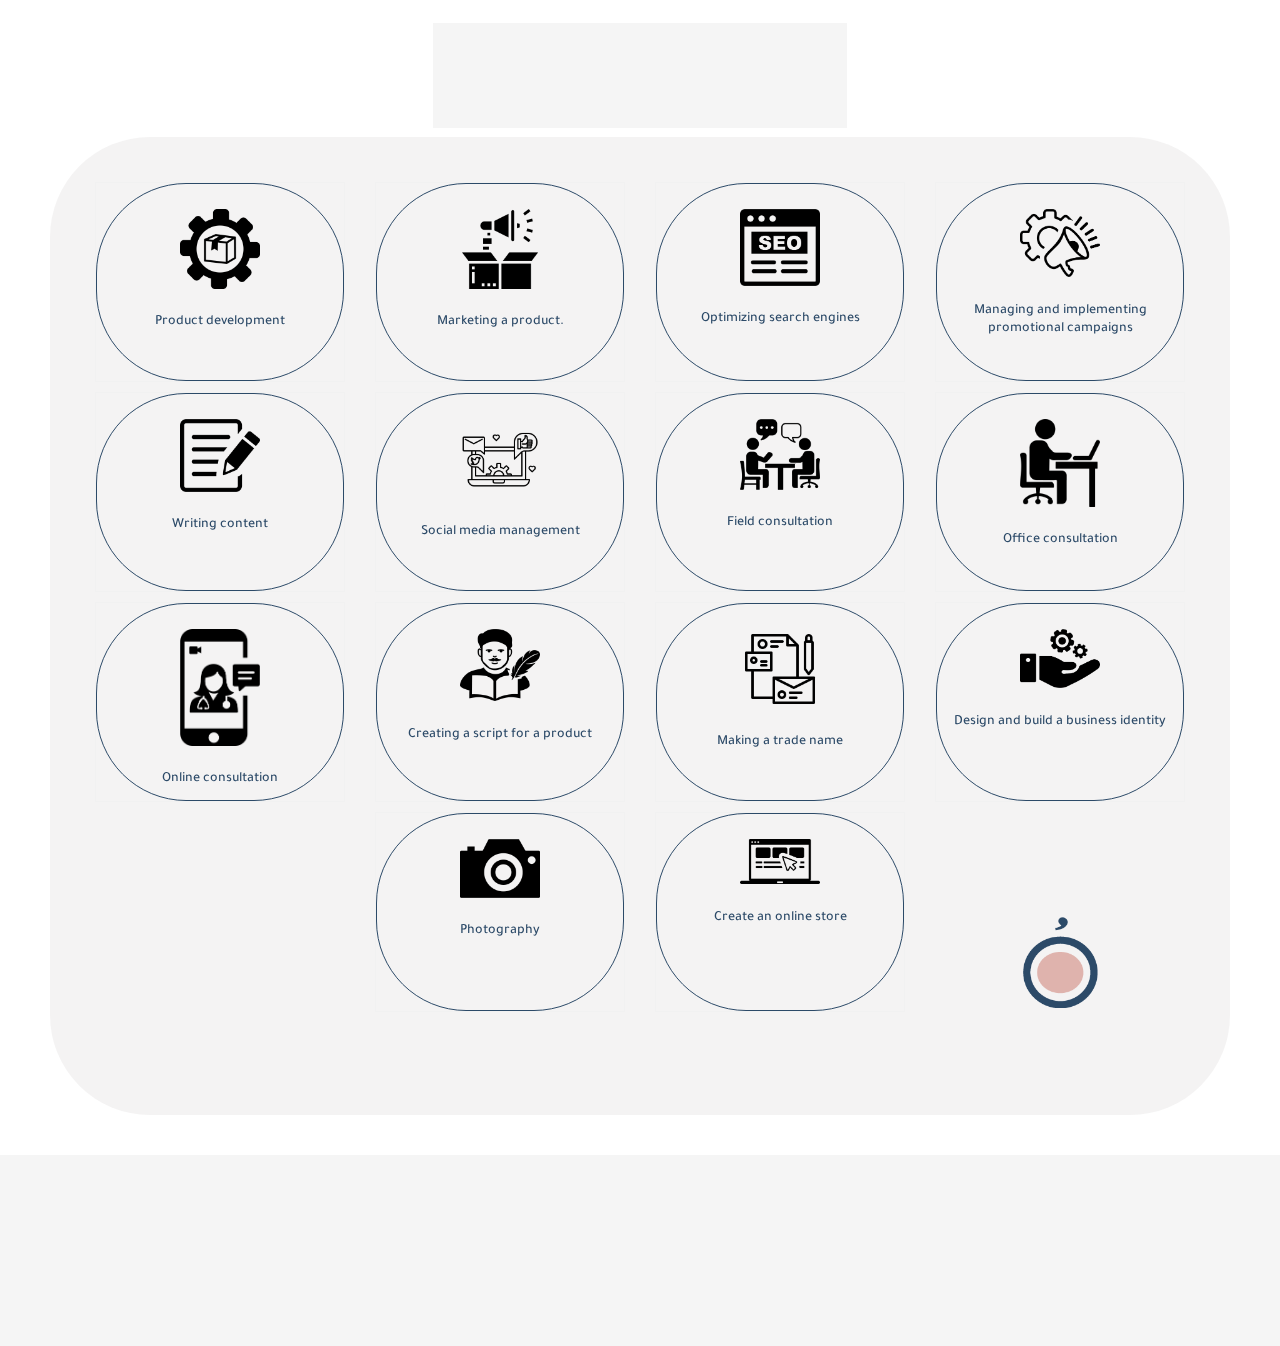
==== commit 8979d3b0: "Add files via upload" ====
--- a/index.html
+++ b/index.html
@@ -8,8 +8,9 @@
     <meta name="description" content="Mnfrid Marketing Solutions is a creative agency that provides your business and brands with the latest marketing trends and enhances your user experience." />
 	<meta name="keywords" content="Snapchat ads,Marketing agency,digital marketing,Public relations,Mnfrid,brand identity,Infographic design,Facebook Ads,Social media management,Instagram Ads">
 		<!-- fonts -->
-		<link href='https://fonts.googleapis.com/css?family=Tajawal' rel='stylesheet'>
-		
+<link href='https://fonts.googleapis.com/css?family=Tajawal' rel='stylesheet'>                
+						<link rel="stylesheet" href="https://use.fontawesome.com/releases/v5.6.3/css/all.css" integrity="sha384-UHRtZLI+pbxtHCWp1t77Bi1L4ZtiqrqD80Kn4Z8NTSRyMA2Fd33n5dQ8lWUE00s/" crossorigin="anonymous">
+
 		<!-- styles -->	
 		 <link href="css/bootstrap.min.css" rel="stylesheet" type="text/css">
         <link href="css/plugins.css" rel="stylesheet" type="text/css">
@@ -21,7 +22,8 @@
         <link href="css/mnfrid.css" rel="stylesheet" type="text/css">
         <!-- favicon -->	
         <link rel="icon" type="image/x-icon" href="images/logo/munfird.png">
-    <link rel="stylesheet" href="https://use.fontawesome.com/releases/v5.3.1/css/all.css">
+  				<link rel="stylesheet" href="https://use.fontawesome.com/releases/v5.6.3/css/all.css" integrity="sha384-UHRtZLI+pbxtHCWp1t77Bi1L4ZtiqrqD80Kn4Z8NTSRyMA2Fd33n5dQ8lWUE00s/" crossorigin="anonymous">
+
 		<!-- scripts --> 
 		<script src="js/plugins.js"></script> 
 		<script src="js/main.js"></script>
@@ -36,7 +38,7 @@
     <script type="text/javascript">
     	$(document).ready(function(){
 			$('.customer-logos').slick({
-				slidesToShow: 6,
+				slidesToShow: 4,
 				slidesToScroll: 1,
 				autoplay: true,
 				autoplaySpeed: 1500,
@@ -46,12 +48,12 @@
 				responsive: [{
 					breakpoint: 768,
 					settings: {
-						slidesToShow: 4
+						slidesToShow: 3
 					}
 				}, {
 					breakpoint: 520,
 					settings: {
-						slidesToShow: 3
+						slidesToShow: 2
 					}
 				}]
 			});
@@ -288,10 +290,10 @@
 						<div data-animation-container class="flex-container">
 							<!-- column start -->
 							<div class="twelve-columns text-center">
-								<h1 class="large-title text-height-12">
-									<span data-animation-child class="title-fill" data-animation="title-fill-anim" data-text="Who is mnfrid?">Who is mnfrid ?</span><br>
-									<!--<span data-animation-child class="title-fill tr-delay01" data-animation="title-fill-anim" data-text="We are ">We are </span>-->
-								</h1>
+								<div data-animation-container class="container small bottom-padding-60 text-center">
+					<h2 data-animation-child class="large-title text-height-10 text-color-1 overlay-anim-box2" data-animation="overlay-anim2">Who is Mnfrid?</h2><br>
+		
+				</div><!-- container end -->
 							</div><!-- column end -->
 							<!-- column start -->
 							<div class="twelve-columns">
@@ -338,14 +340,15 @@
 								<div data-animation-container class="six-columns">
 								
 									<div class="content-right-margin-40">
-										<span class="small-title-oswald red-color overlay-anim-box2" data-animation="overlay-anim2">Graphic Design</span>
+										
 										<h3 class="title-style text-color-1">
+										<span  data-animation-child class="red-color overlay-anim-box2 overlay-dark-bg-2 tr-delay01" data-animation="overlay-anim2">Graphic Design</span>
 											<span data-animation-child class="overlay-anim-box2 overlay-dark-bg-2 tr-delay01" data-animation="overlay-anim2">Social Media Posts</span><br>
 											<span data-animation-child class="overlay-anim-box2 overlay-dark-bg-2 tr-delay02" data-animation="overlay-anim2">Billboards</span><br>
 											<span data-animation-child class="overlay-anim-box2 overlay-dark-bg-2 tr-delay03" data-animation="overlay-anim2">Magazine Designs</span><br>
 											<span data-animation-child class="overlay-anim-box2 overlay-dark-bg-2 tr-delay03" data-animation="overlay-anim2">Identities</span>
 										</h3>
-										<img  src="images/porto/graphicdesign.png">
+										
 										<p data-animation-child class="p-style-small text-color-2 fade-anim-box tr-delay04" data-animation="fade-anim">Designs that will transform your brand; crafted and executed based on your desires. 
 Click here for more.</p>
 										
@@ -357,6 +360,7 @@
 								</div><!-- column end -->
 								<!-- column start -->
 								<div class="six-columns top-padding-60">
+								<img  src="images/porto/graphicdesign.png">
 									<a href="" class="portfolio-content-bg-box pointer-large hover-box hidden-box animsition-link">
 										<div class="portfolio-content-bg hover-img overlay-anim-box2 overlay-dark-bg-2 lazyload" data-animation="overlay-anim2" ></div>
 									</a>
@@ -365,32 +369,29 @@
 						</div><!-- portfolio-content-inner end -->
 					</div><!-- portfolio-content end -->
 				</div><!-- bottom-padding-90 end -->
+
 				
-				<!-- bottom-padding-90 start -->
-				<div class="bottom-padding-90">
+					<div class="bottom-padding-90">
 					<!-- portfolio-content start -->
 					<div class="portfolio-content flex-min-height-box">
 						<!-- portfolio-content-inner start -->
 						<div class="portfolio-content-inner flex-min-height-inner">
 							<!-- flex-container start -->
-							<div class="flex-container reverse container small">
-								<!-- column start -->
-								<div class="six-columns top-padding-60">
-									<a href="" class="portfolio-content-bg-box pointer-large hover-box hidden-box animsition-link">
-										<div class="portfolio-content-bg hover-img overlay-anim-box2 overlay-dark-bg-2 lazyload" data-animation="overlay-anim2"></div>
-									</a>
-								</div><!-- column end -->
+							<div class="flex-container container small">
 								<!-- column start -->
 								<div data-animation-container class="six-columns">
-									<div class="content-left-margin-40">
-										<span class="small-title-oswald red-color overlay-anim-box2" data-animation="overlay-anim2">Media</span>
+									<div class="content-right-margin-40">
+									
 										<h3 class="title-style text-color-1">
+										<span  data-animation-child class="red-color overlay-anim-box2 overlay-dark-bg-2 tr-delay01" data-animation="overlay-anim2">Media</span><br>
+
 											<span data-animation-child class="overlay-anim-box2 overlay-dark-bg-2 tr-delay01" data-animation="overlay-anim2">Videos</span><br>
 											<span data-animation-child class="overlay-anim-box2 overlay-dark-bg-2 tr-delay02" data-animation="overlay-anim2">Photograph</span><br>
 											<span data-animation-child class="overlay-anim-box2 overlay-dark-bg-2 tr-delay03" data-animation="overlay-anim2">Motion Graphic</span>
 										</h3>
-												<img  src="images/porto/media.jpg">
-										<p data-animation-child class="p-style-small text-color-2 fade-anim-box tr-delay04" data-animation="fade-anim">Talented and professional crew that is always ready to capture all details regarding your brand and deliver all possible feelings and uniqueness of your work.</p>
+											
+									<p data-animation-child class="p-style-small text-color-2 fade-anim-box tr-delay04" data-animation="fade-anim">Talented and professional crew that is always ready to capture all details regarding your brand and deliver all possible feelings and uniqueness of your work.</p>
+
 										
 										<div data-animation-child class="arrow-btn-box top-margin-30 fade-anim-box tr-delay05" data-animation="fade-anim">
 											<a href="" class="arrow-btn pointer-large animsition-link" style="background:#1b2550;">See more</a>
@@ -398,10 +399,19 @@
 										
 									</div>
 								</div><!-- column end -->
+								<!-- column start -->
+								<div class="six-columns top-padding-60">
+								<img  src="images/porto/media.jpg">
+									<a href="" class="portfolio-content-bg-box pointer-large hover-box hidden-box animsition-link">
+										<div class="portfolio-content-bg hover-img overlay-anim-box2 overlay-dark-bg-2 lazyload" data-animation="overlay-anim2" ></div>
+									</a>
+								</div><!-- column end -->
 							</div><!-- flex-container end -->
 						</div><!-- portfolio-content-inner end -->
 					</div><!-- portfolio-content end -->
 				</div><!-- bottom-padding-90 end -->
+
+			
 				
 				<!-- bottom-padding-90 start -->
 				<div class="bottom-padding-90">
@@ -414,12 +424,13 @@
 								<!-- column start -->
 								<div data-animation-container class="six-columns">
 									<div class="content-right-margin-40">
-										<span class="small-title-oswald red-color overlay-anim-box2" data-animation="overlay-anim2">Reports</span>
+									
 										<h3 class="title-style text-color-1">
+										<span  data-animation-child class="red-color overlay-anim-box2 overlay-dark-bg-2 tr-delay01" data-animation="overlay-anim2">Reports</span><br>
 											<span data-animation-child class="overlay-anim-box2 overlay-dark-bg-2 tr-delay01" data-animation="overlay-anim2">Marketing Research</span><br>
 											<span data-animation-child class="overlay-anim-box2 overlay-dark-bg-2 tr-delay03" data-animation="overlay-anim2">Case Study</span>
 										</h3>
-											<img  src="images/porto/repo.jpg">
+											
 										<p data-animation-child class="p-style-small text-color-2 fade-anim-box tr-delay04" data-animation="fade-anim">Case studies represent a pillar for companies <br>in order to provide relevant information <br>and successful tactics. Click here to read more.
 .</p>
 										
@@ -431,6 +442,7 @@
 								</div><!-- column end -->
 								<!-- column start -->
 								<div class="six-columns top-padding-60">
+								<img  src="images/porto/repo.jpg">
 									<a href="" class="portfolio-content-bg-box pointer-large hover-box hidden-box animsition-link">
 										<div class="portfolio-content-bg hover-img overlay-anim-box2 overlay-dark-bg-2 lazyload" data-animation="overlay-anim2" ></div>
 									</a>
@@ -448,13 +460,12 @@
 				<!-- container start -->
 				<div class="container small top-bottom-padding-120"style="text-align: center;">
 					<!-- medium-title start -->
-					<h1 data-animation-container class="medium-title" style="direction:rtl;padding-bottom: 10px;">
-						<!--<span data-animation-child class="title-fill" data-animation="title-fill-anim" data-text="Fine Folks">Fine Folks</span><br>-->
-						<span data-animation-child class="title-fill tr-delay01" data-animation="title-fill-anim" data-text="We worked with">We worked with</span><br>
+					
+		<div data-animation-container="" class="text-center">
+						<h2 data-animation-child="" class="large-title text-height-10 text-color-1 overlay-anim-box2" data-animation="overlay-anim2">We worked with</h2><br>
 						
-					</h1><!-- medium-title end -->
-		
-					<div class="wrapper">
+					</div><!-- text-center end -->
+		      <div class="wrapper">
 					<section class=" se customer-logos slider">
                   <div class="slide"><img  src="images/brand/bsh.png"></div>
                   <div class="slide"><img  src="images/brand/alabeer.png"></div>
@@ -468,10 +479,13 @@
                   <div class="slide"><img  src="images/brand/lens.png"></div>
                   <div class="slide"><img  src="images/brand/shoby.png"></div>
                   <div class="slide"><img  src="images/brand/zid.png"></div>
-              
+				  <div class="slide"><img  src="images/brand/haly.png"></div>
+                  <div class="slide"><img  src="images/brand/knafly.png"></div>
+                  <div class="slide"><img  src="images/brand/mss.png"></div>
+                  <div class="slide"><img  src="images/brand/sp.png"></div>
+                  <div class="slide"><img  src="images/brand/mmlz.png"></div>
                </section>	
 				</div>
-				
 
  
   
@@ -743,9 +757,9 @@
 				<div class="four-columns bottom-padding-60">
 					<div class="content-left-right-margin-10 footer-center-mobile">
 						<ul class="footer-information text-color-4">
-							<li><i class="far fa-envelope"></i><a href="" class="xsmall-title-oswald"><span class="__cf_email__" data-cfemail="">info@mnfrdsa.com</span></a></li>
+							<li><i class="far fa-envelope"></i><a href="" class="xsmall-title-oswald"><span class="__cf_email__" data-cfemail="">info@mnfrdsa.com </span></a></li>
 							<li><i class="fas fa-mobile-alt"></i><a href="" class="xsmall-title-oswald">+966</a></li>
-							<li><i class="fas fa-map-marker-alt"></i><a href="" class="xsmall-title-oswald text-height-17">Address <br><span> Riyadh </span></a></li>
+							<li><i class="fas fa-map-marker-alt"></i><a href="" class="xsmall-title-oswald text-height-17">Address:Riyadh </a></li>
 						</ul>
 					</div>
 				</div><!-- column end -->
@@ -787,4 +801,4 @@
 <!-- End of LiveChat code -->
 
 	</body>
-</html>
+</html>--- a/css/mnfrid.css
+++ b/css/mnfrid.css
@@ -480,7 +480,7 @@
     border-radius: 180px;
     padding: 2.5rem;
     background: #ddd0;
-    box-shadow: rgb(0 0 0 / 35%) 0px 5px 15px;
+    box-shadow: rgb(45 75 105) 0px 5px 15px;
     flex-direction: row;
     flex-wrap: nowrap;
 }
@@ -614,4 +614,4 @@
 
 .my-float{
 	margin-top:16px;
-}+}
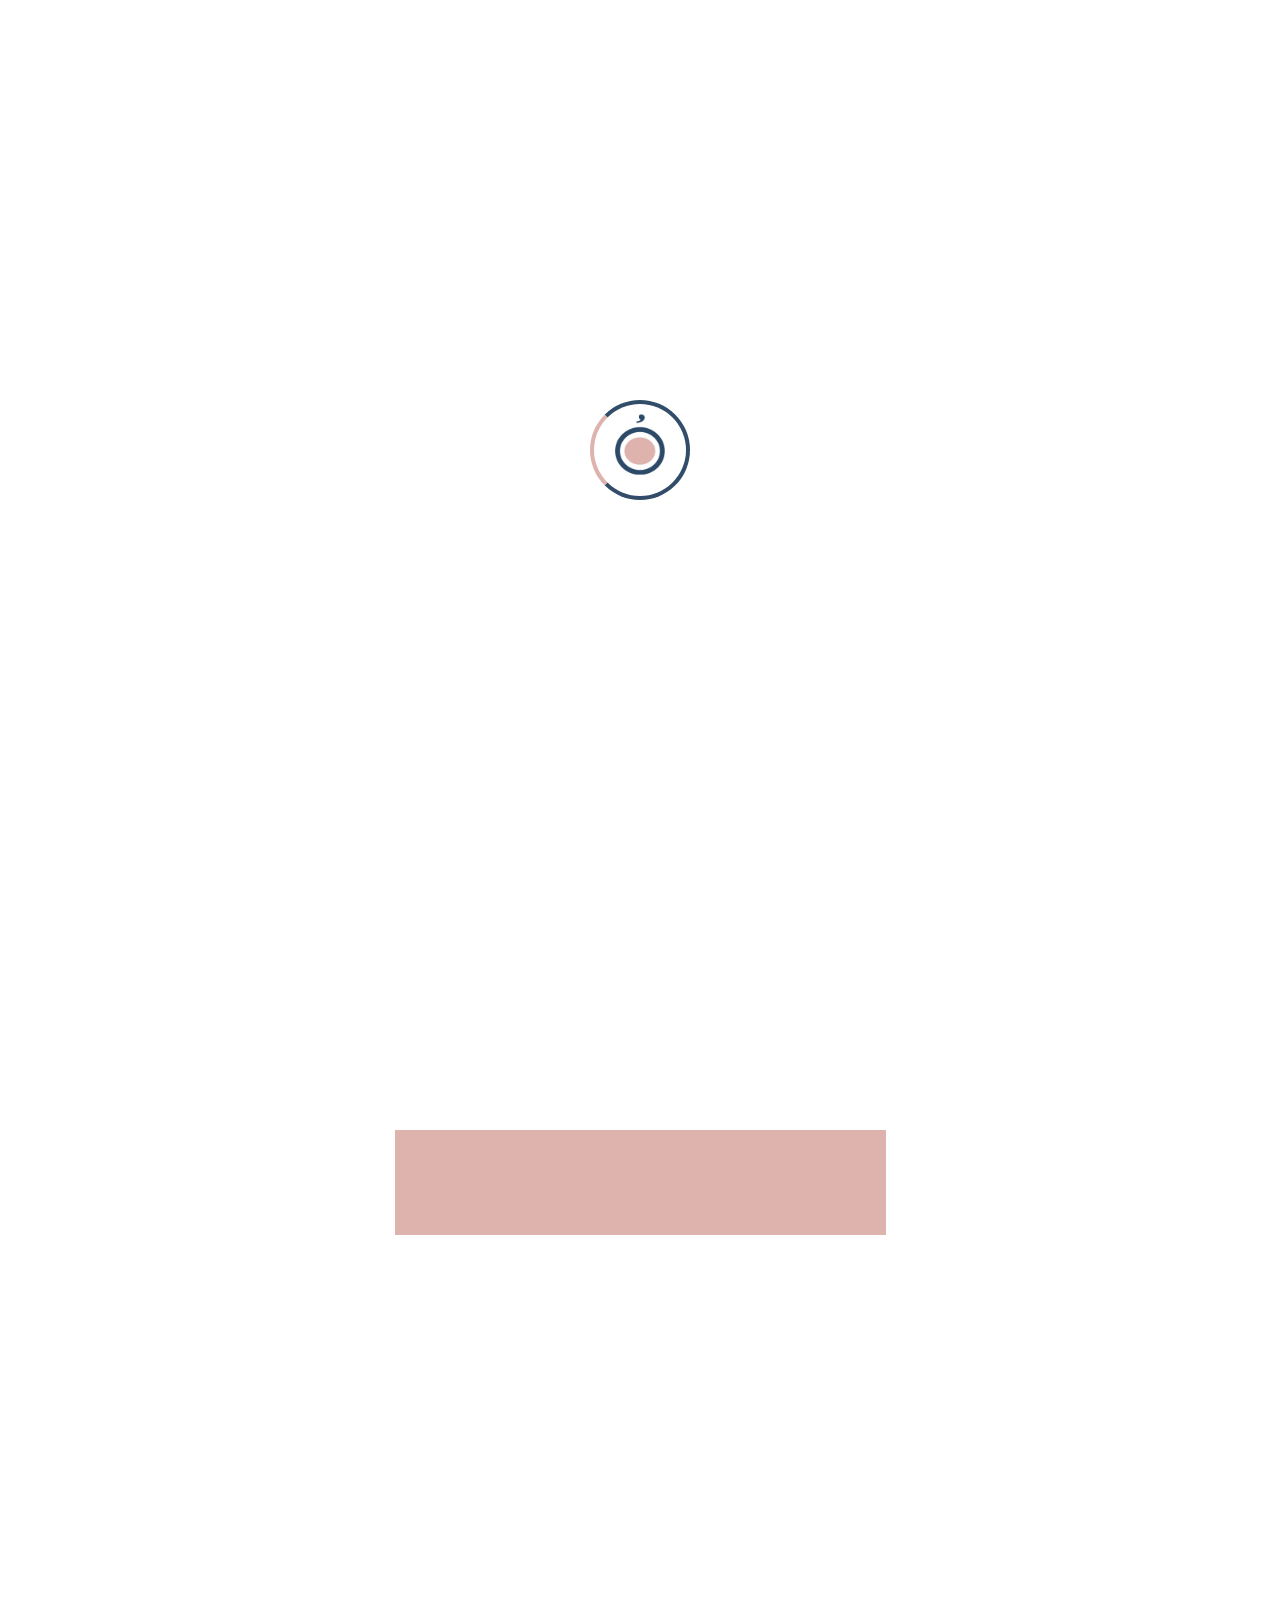
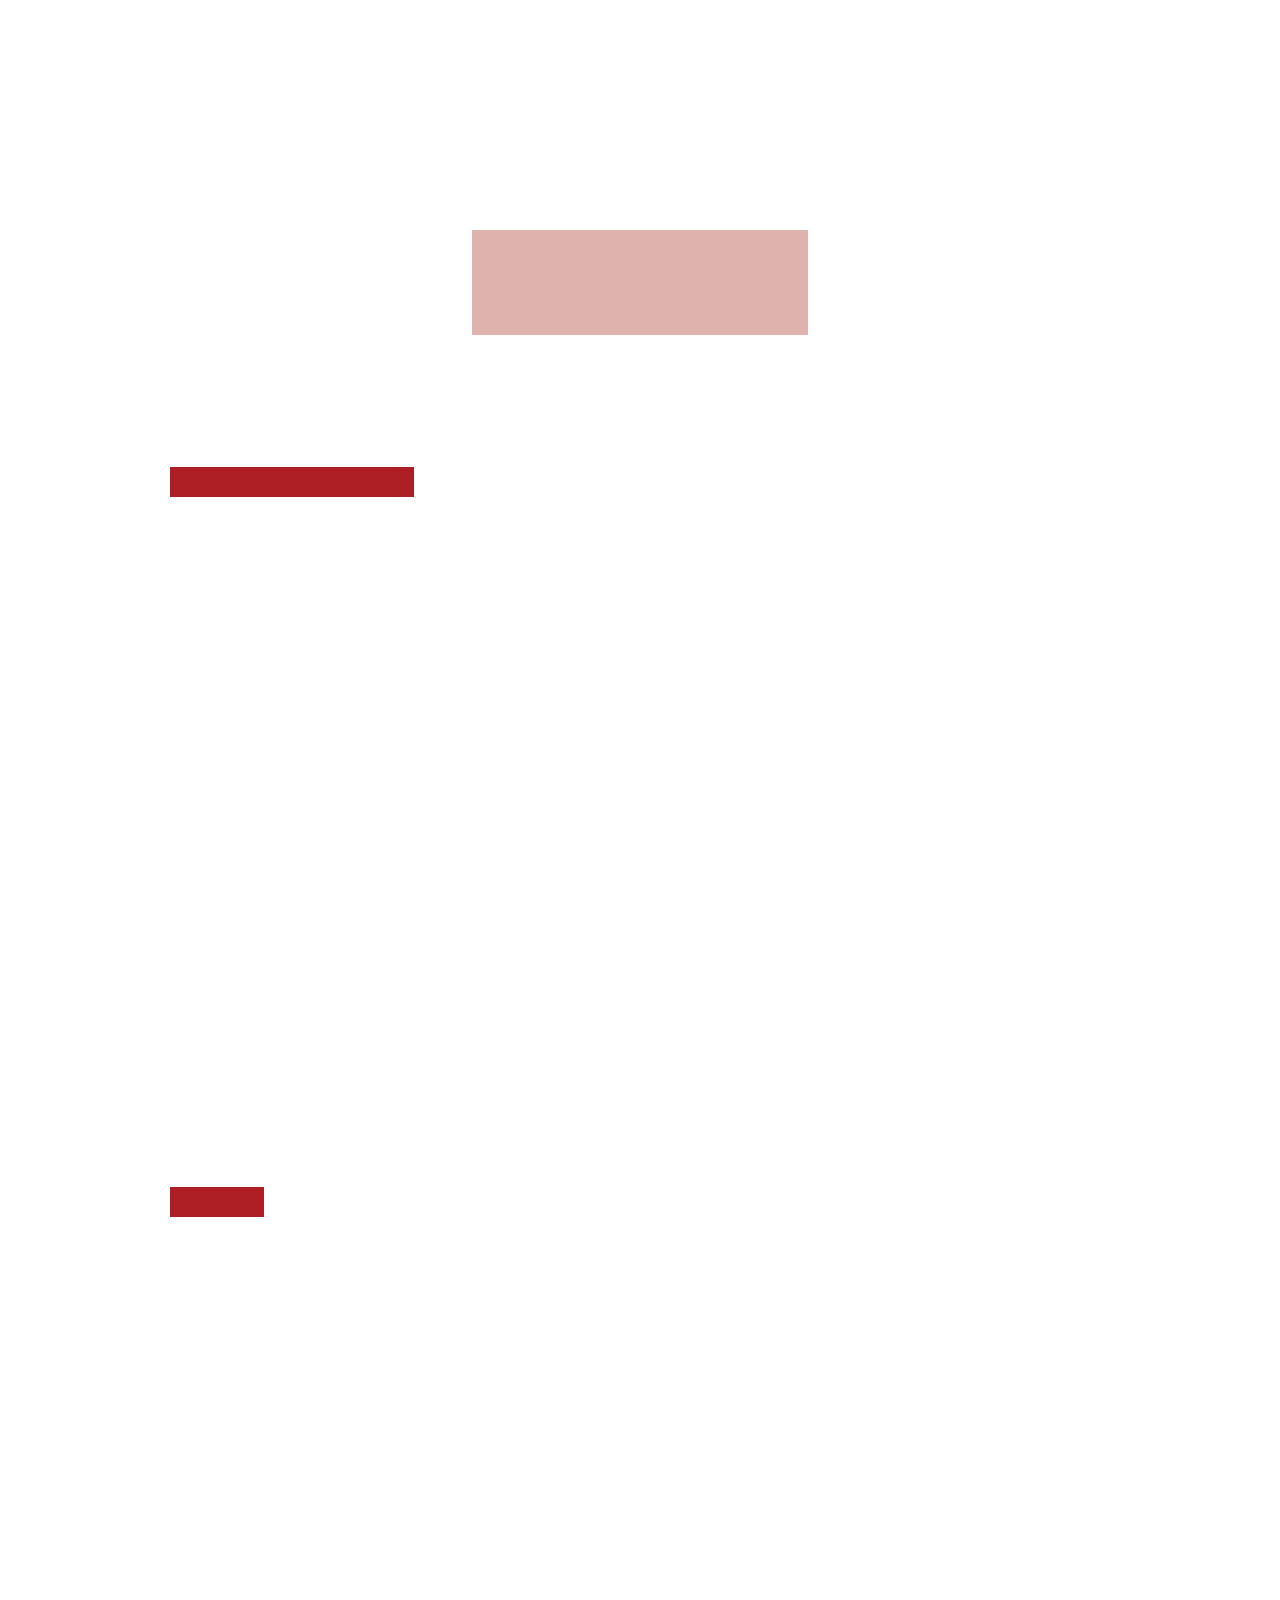
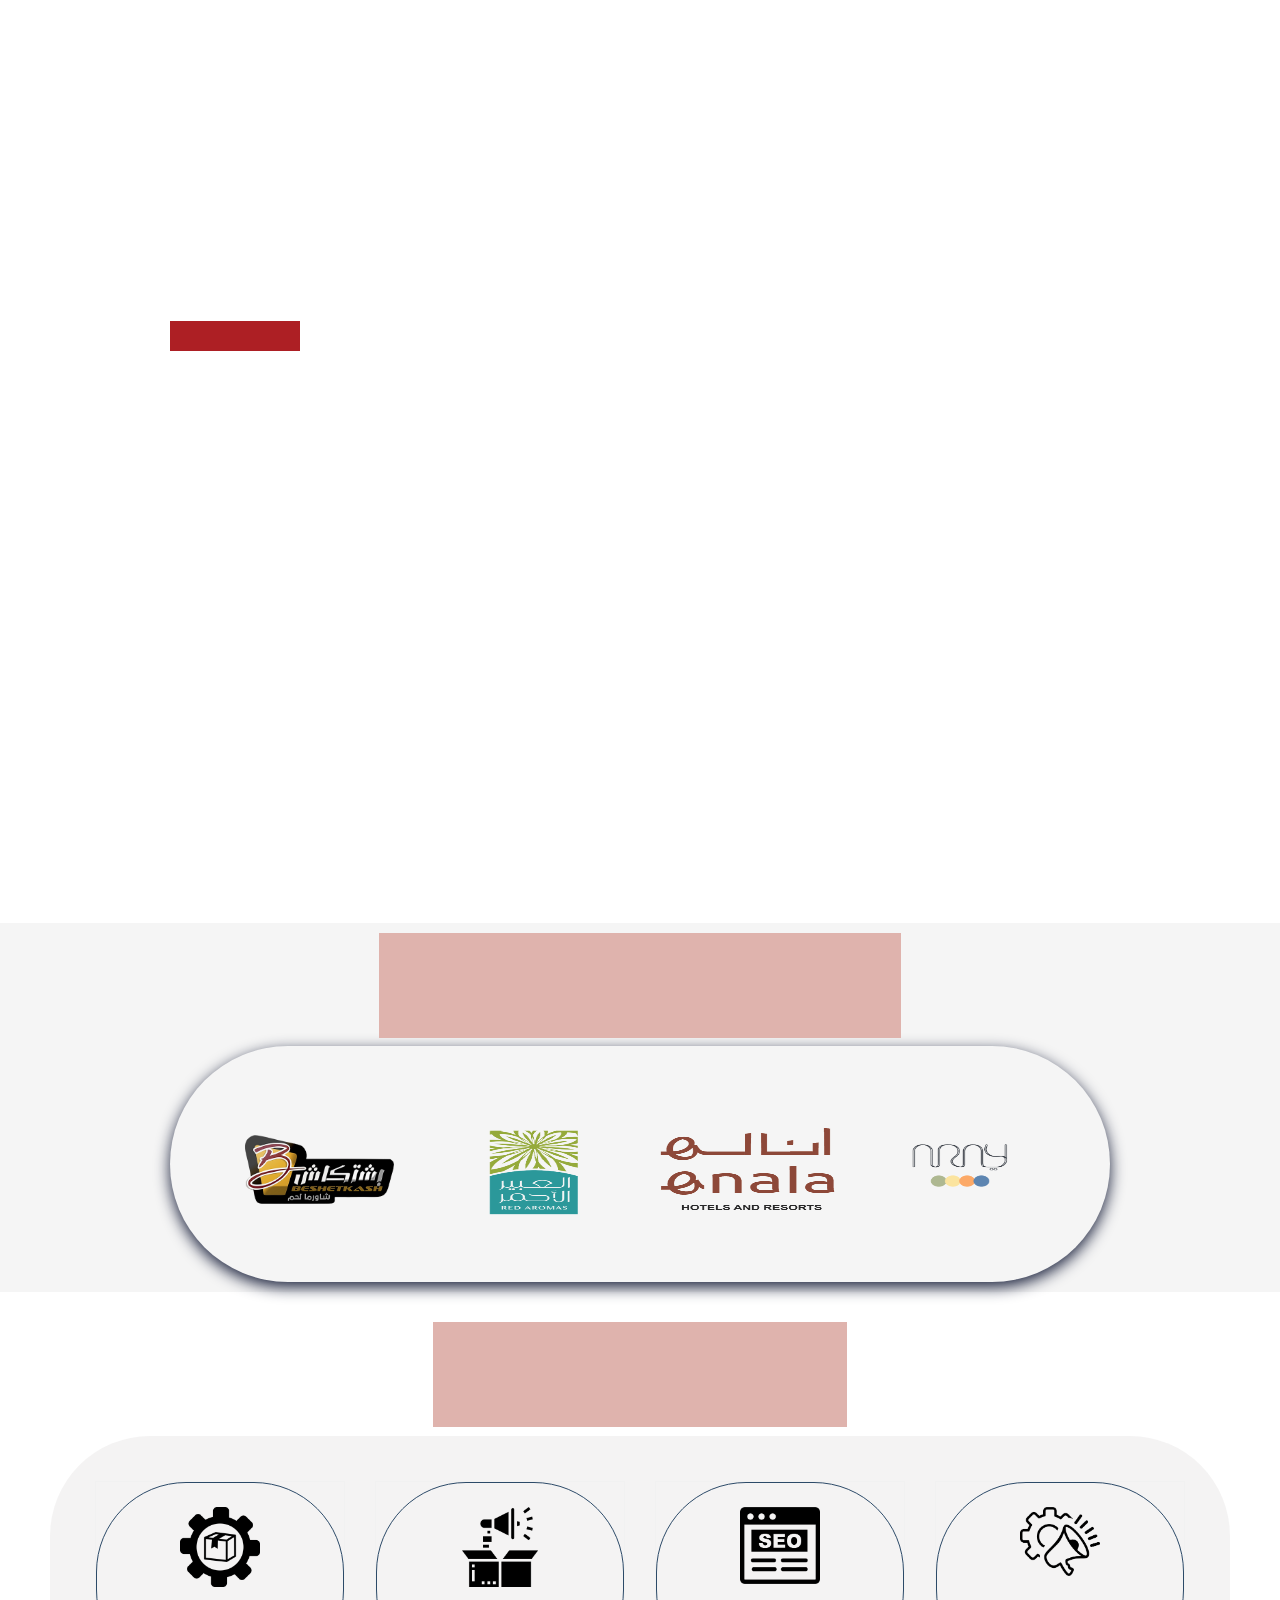
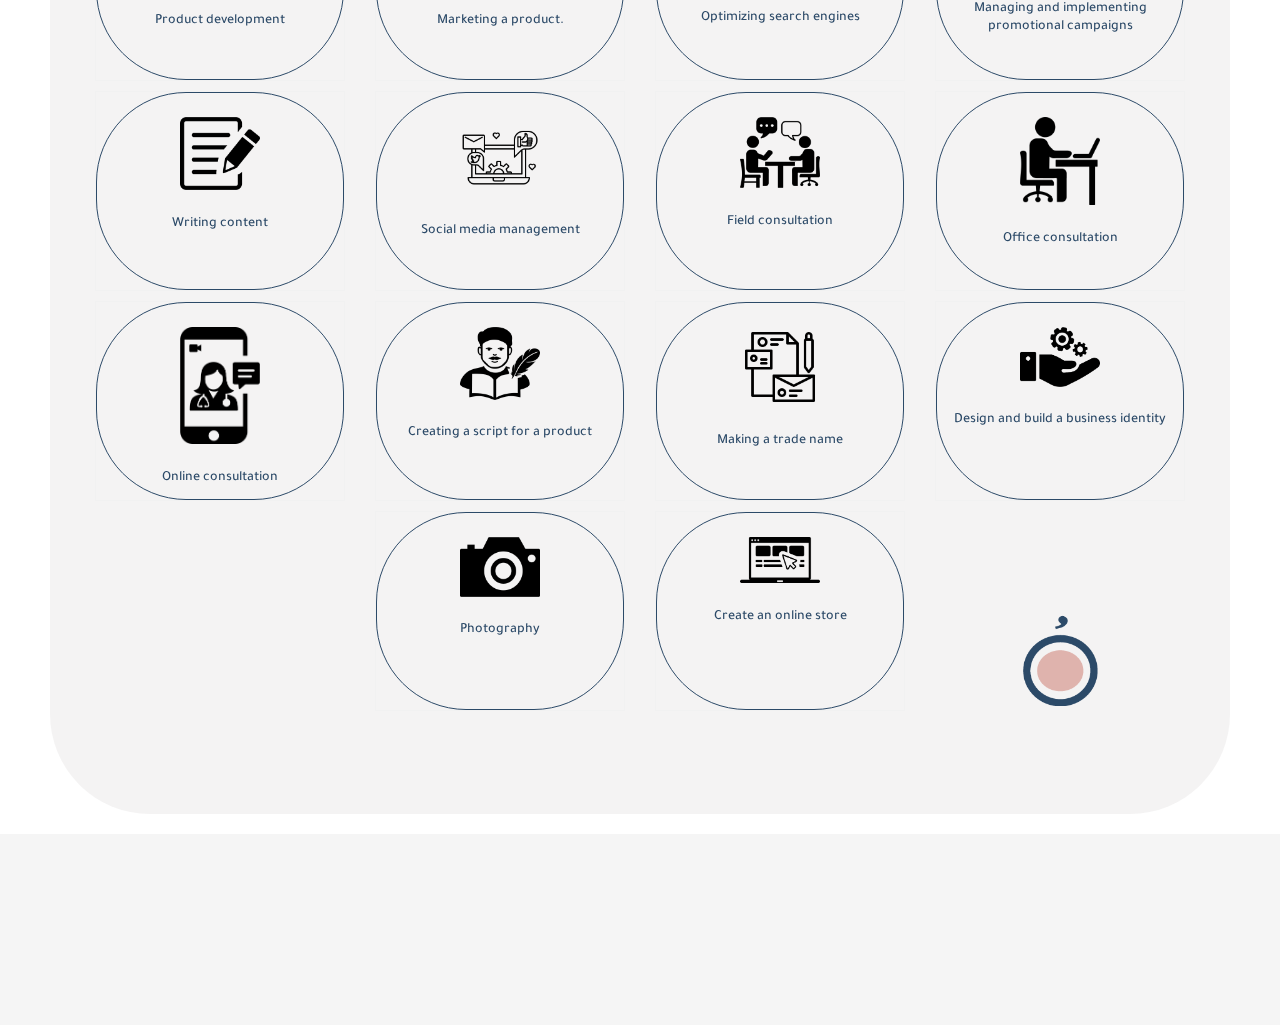
==== commit 80920dce: "Add files via upload" ====
--- a/index.html
+++ b/index.html
@@ -53,7 +53,7 @@
 				}, {
 					breakpoint: 520,
 					settings: {
-						slidesToShow: 2
+						slidesToShow: 1
 					}
 				}]
 			});
@@ -149,7 +149,7 @@
 				</li><!-- nav-box end -->
 				<!-- nav-box start -->
 				<li class="nav-box nav-bg-change">
-					<a href="#services" class="animsition-link pointer-large nav-link">
+					<a href="services.html" class="animsition-link pointer-large nav-link">
 						<span class="nav-btn " data-text="Services">Services</span>
 					</a>
 					<div class="nav-bg" style="background-image: url(assets/images/backgrounds/services-page.jpg);"></div>
@@ -748,7 +748,7 @@
 						<ul class="footer-menu text-color-4">
 							<li><a class="pointer-large animsition-link small-title-oswald hover-color active" href="index.html">Home</a></li>
 							<li><a class="pointer-large animsition-link small-title-oswald hover-color" href="about.html">About</a></li>
-							<li><a class="pointer-large animsition-link small-title-oswald hover-color" href="#services">Services</a></li>
+							<li><a class="pointer-large animsition-link small-title-oswald hover-color" href="services.html">Services</a></li>
 							<li><a class="pointer-large animsition-link small-title-oswald hover-color" href="contact.html">Contact</a></li>
 						</ul>
 					</div>
--- a/css/style.css
+++ b/css/style.css
@@ -121,6 +121,9 @@
   color: #AD1F24;
 }
 
+                            @import url('http://fonts.cdnfonts.com/css/tajawal');
+
+                
 ::selection {
   background: none;
   color: #AD1F24;
@@ -135,7 +138,7 @@
   	font-size: 14px;
   	-webkit-font-smoothing: antialiased;
   		-moz-osx-font-smoothing: grayscale;
-  	font-family: cursive;
+  		font-family: 'Tajawal', sans-serif;
   	color: linear-gradient(90deg, rgba(27,22,77,1) 0%, rgba(27,22,77,1) 100%);
   	font-weight: 400;
  	margin: 0; 
@@ -179,7 +182,7 @@
 textarea {
 	font-size: 14px;
 	line-height: 1.75;
-	font-family: 'Oswald', sans-serif;
+	font-family: 'Tajawal', sans-serif;
 }
 
 a:hover {
@@ -200,11 +203,11 @@
 
 p {
 	margin: 30px 0 0 0;
-	font-family: 'Open Sans', sans-serif;
+	font-family: 'Tajawal', sans-serif;
 }
 
 a {
-	font-family: 'Oswald', sans-serif;
+	font-family: 'Tajawal', sans-serif;
 	text-decoration: none;
 	color: inherit;
 }
@@ -245,7 +248,7 @@
 h4, 
 h5, 
 h6 {
-	font-family: 'Oswald', sans-serif;
+	font-family: 'Tajawal', sans-serif;
 	margin: 0;
   	line-height: 1.3;
 }
@@ -1404,7 +1407,7 @@
 }
 
 ::-webkit-input-placeholder {
-	font-family: 'Oswald', sans-serif;
+	font-family: 'Tajawal', sans-serif;
    	text-transform: uppercase;
    	font-size: 12px;
    	font-weight: 400;
@@ -1414,7 +1417,7 @@
 }
 
 :-moz-placeholder {
-	font-family: 'Oswald', sans-serif;
+	font-family: 'Tajawal', sans-serif;
    	text-transform: uppercase;
    	font-size: 12px;
    	font-weight: 400;
@@ -1424,7 +1427,7 @@
 }
 
 ::-moz-placeholder {
-	font-family: 'Oswald', sans-serif;
+	font-family: 'Tajawal', sans-serif;
    	text-transform: uppercase;
    	font-size: 12px;
    	font-weight: 400;
@@ -1434,7 +1437,7 @@
 }
 
 :-ms-input-placeholder {
-	font-family: 'Oswald', sans-serif;
+	font-family: 'Tajawal', sans-serif;
    	text-transform: uppercase;
    	font-size: 12px;
    	font-weight: 400;
@@ -1444,7 +1447,7 @@
 }
 
 ::-ms-input-placeholder {
-	font-family: 'Oswald', sans-serif;
+		font-family: 'Tajawal', sans-serif;
    	text-transform: uppercase;
    	font-size: 12px;
    	font-weight: 400;
@@ -1454,7 +1457,7 @@
 }
 
 ::placeholder { 
-   	font-family: 'Oswald', sans-serif;
+   		font-family: 'Tajawal', sans-serif;
    	text-transform: uppercase;
    	font-size: 12px;
    	font-weight: 400;
@@ -2454,7 +2457,7 @@
     font-size: 55px;
     line-height: 1;
     font-weight: 500;
-    font-family: 'Oswald', sans-serif;
+      font-family: 'Tajawal';
     color: #33506d;
     white-space: nowrap;
 }	
@@ -3198,11 +3201,12 @@
 }
 
 .open-sans-text {
-	font-family: 'Open Sans', sans-serif !important;
+	font-family: 'Tajawal', sans-serif !important;
+	
 }
 
 .oswald-text {
-	font-family: 'Oswald', sans-serif !important;
+	font-family:'Tajawal', sans-serif !important;
 }
 
 .text-trans-none {
@@ -3309,7 +3313,7 @@
 	text-transform: uppercase;
 	font-weight: 500;
 	letter-spacing: 2px;
-	font-family: 'Oswald', sans-serif;
+	font-family: 'Tajawal', sans-serif;
 	line-height: 1;
 	font-size: 30px;
 }
@@ -3320,7 +3324,7 @@
 	line-height: 1.4;
 	font-weight: 600;
 	letter-spacing: 0px;
-	font-family: 'Open Sans', sans-serif;
+	font-family: 'Tajawal', sans-serif;
 }
 
 .small-title-oswald {
@@ -3329,7 +3333,7 @@
 	line-height: 1.4;
 	font-weight: 600;
 	letter-spacing: 0px;
-	font-family: 'Oswald', sans-serif;
+	font-family: 'Tajawal' sans-serif;
 }
 
 .xsmall-title-oswald {
@@ -3338,7 +3342,8 @@
 	line-height: 1.4;
 	font-weight: 600;
 	letter-spacing: 1px;
-	font-family: 'Oswald', sans-serif;
+                                                                    font-family: 'Tajawal', sans-serif;
+                                                
 }
 
 .medium-title {
@@ -3347,7 +3352,8 @@
 	line-height: 1.13;
 	font-weight: 500;
 	letter-spacing: 3px;
-	font-family: 'Oswald', sans-serif;
+                                                                    font-family: 'Tajawal', sans-serif;
+                                                
 }
 
 .large-title {
@@ -3356,7 +3362,7 @@
 	line-height: 1;
 	font-weight: 600;
 	letter-spacing: -2px;
-	font-family: 'Oswald', sans-serif;
+	font-family: 'Tajawal', sans-serif;
 }
 
 .large-title-bold {
@@ -3365,7 +3371,7 @@
 	line-height: 1;
 	font-weight: 700;
 	letter-spacing: -2px;
-	font-family: 'Oswald', sans-serif;
+	font-family: 'Tajawal', sans-serif;
 }
 
 .xlarge-title {
@@ -3374,7 +3380,7 @@
 	line-height: 1;
 	font-weight: 700;
 	letter-spacing: -2px;
-	font-family: 'Oswald', sans-serif;
+	font-family: 'Tajawal', sans-serif;
 }
 
 .xxlarge-title {
@@ -3383,7 +3389,7 @@
 	line-height: 1;
 	font-weight: 700;
 	letter-spacing: -2px;
-	font-family: 'Oswald', sans-serif;
+	font-family: 'Tajawal', sans-serif;
 }
 
 .p-style-xsmall {
@@ -3391,7 +3397,7 @@
 	line-height: 2.35;
 	font-weight: 300;
 	letter-spacing: 0px;
-	font-family: 'Open Sans', sans-serif;
+	font-family: 'Tajawal', sans-serif;
 }
 
 .p-style-small {
@@ -3399,7 +3405,7 @@
 	line-height: 2.15;
 	font-weight: 400;
 	letter-spacing: 1px;
-	font-family: 'Open Sans', sans-serif;
+		font-family: 'Tajawal', sans-serif;
 }
 
 .p-style-medium {
@@ -3407,7 +3413,7 @@
 	line-height: 1.8;
 	font-weight: 600;
 	letter-spacing: 0px;
-	font-family: 'Open Sans', sans-serif;
+		font-family: 'Tajawal', sans-serif;
 }
 
 .p-style-large {
@@ -3415,7 +3421,7 @@
 	line-height: 1.8;
 	font-weight: 400;
 	letter-spacing: 0px;
-	font-family: 'Open Sans', sans-serif;
+		font-family: 'Tajawal', sans-serif;
 }
 
 .p-style-bold {
@@ -3423,7 +3429,7 @@
 	line-height: 1.6;
 	font-weight: 600;
 	letter-spacing: 1px;
-	font-family: 'Oswald', sans-serif;
+	font-family: 'Tajawal', sans-serif;
 }
 
 .p-style-bold-up {
@@ -3432,7 +3438,7 @@
 	line-height: 1.5;
 	font-weight: 700;
 	letter-spacing: 1px;
-	font-family: 'Open Sans', sans-serif;
+		font-family: 'Tajawal', sans-serif;
 }
 
 .p-letter-style {
@@ -3441,7 +3447,7 @@
 	line-height: 1;
 	font-weight: 400;
 	letter-spacing: 5px;
-	font-family: 'Oswald', sans-serif;
+	font-family: 'Tajawal', sans-serif;
 }
 
 @media only screen and (max-width: 1199px) {
@@ -3833,7 +3839,7 @@
 }
 
 .border-btn {
-	font-family: 'Oswald', sans-serif;
+	font-family: 'Tajawal-Regular', sans-serif;
 	text-transform: uppercase;
 	letter-spacing: 6px;
 	font-size: 12px;
@@ -3958,7 +3964,7 @@
 .flip-btn {
 	position: relative;
 	color: transparent;
-	font-family: 'Oswald', sans-serif;
+	font-family: 'Tajawal', sans-serif;
 	font-size: 12px;
 	line-height: 1;
 	text-transform: uppercase;
@@ -4033,7 +4039,7 @@
 			transition: .5s cubic-bezier(.858, .01, .068, .99);
 	display: inline-block;
 	text-transform: uppercase;
-	font-family: 'Oswald', sans-serif;
+		font-family: 'Tajawal', sans-serif;
 	font-size: 12px;
 	line-height: 1;
 	font-weight: 500;
@@ -4149,7 +4155,7 @@
 	position: relative;
 	color: transparent;
 	display: block;
-	font-family: 'Oswald', sans-serif;
+		font-family: 'Tajawal', sans-serif;
 	font-size: 12px;
 	line-height: 1;
 	text-transform: uppercase;
@@ -4348,7 +4354,7 @@
 	text-transform: uppercase;
 	font-weight: 700;
 	letter-spacing: 1px;
-	font-family: 'Oswald', sans-serif;
+		font-family: 'Tajawal', sans-serif;
 	line-height: 1;
 	font-size: 55px;
 	color: #1B164D;
@@ -5640,7 +5646,7 @@
 /* 12.2. Popup counter */
 .mfp-counter {
 	color: white;
-	font-family: 'Oswald', sans-serif;
+		font-family: 'Tajawal', sans-serif;
     font-size: 14px;
     right: 50%;
     -webkit-transform: translateX(50%);
@@ -6422,7 +6428,7 @@
 	line-height: 1;
 	font-weight: 600;
 	letter-spacing: 1px;
-	font-family: 'Oswald', sans-serif;
+	font-family: 'Tajawal', sans-serif;
 	-webkit-transition: .6s cubic-bezier(.19, .94, .336, 1);
 		-o-transition: .6s cubic-bezier(.19, .94, .336, 1);
 			transition: .6s cubic-bezier(.19, .94, .336, 1);
@@ -6585,7 +6591,7 @@
 	line-height: 1;
 	font-weight: 600;
 	letter-spacing: 1px;
-	font-family: 'Oswald', sans-serif;
+		font-family: 'Tajawal', sans-serif;
 	-webkit-transition: 1s cubic-bezier(.19, .94, .336, 1);
 		-o-transition: 1s cubic-bezier(.19, .94, .336, 1);
 			transition: 1s cubic-bezier(.19, .94, .336, 1);
@@ -8227,7 +8233,7 @@
 	line-height: normal;
 	letter-spacing: 1px;
 	text-transform: uppercase;
-	font-family: 'Oswald', sans-serif;
+		font-family: 'Tajawal', sans-serif;
 }
 
 .search-btn {
@@ -8605,7 +8611,7 @@
 	line-height: normal;
 	letter-spacing: 1px;
 	text-transform: uppercase;
-	font-family: 'Oswald', sans-serif;
+		font-family: 'Tajawal', sans-serif;
 }
 
 .comments-form textarea {
@@ -8681,7 +8687,7 @@
 	letter-spacing: 1px;
 	text-transform: uppercase;
 	color: white;
-	font-family: 'Oswald', sans-serif;
+		font-family: 'Tajawal', sans-serif;
 	-webkit-transition: .5s;
 		-o-transition: .5s;
 			transition: .5s;
@@ -8711,7 +8717,7 @@
 	top: 25px;
 	z-index: 2;
 	pointer-events: none;
-	font-family: 'Oswald', sans-serif;
+		font-family: 'Tajawal', sans-serif;
 	font-size: 13px;
 	font-weight: 500;
 	letter-spacing: 1px;
@@ -8756,7 +8762,7 @@
 	border-bottom: 1px solid rgba(250,250,250,.4);
 	-webkit-box-sizing: border-box;
 	        box-sizing: border-box;
-	font-family: 'Oswald', sans-serif;
+	font-family: 'Tajawal', sans-serif;
 	font-size: 13px;
 	font-weight: 400;
 	letter-spacing: 1px;
@@ -8881,7 +8887,7 @@
 	position: absolute;
 	left: 50%;
 	top:  50%;
-	font-family: 'Oswald', sans-serif;
+		font-family: 'Tajawal', sans-serif;
 	font-size: 12px;
 	font-weight: 400;
 	letter-spacing: 7px;
@@ -8943,7 +8949,7 @@
 	outline: 0;
 	position: relative;
 	color: transparent;
-	font-family: 'Oswald', sans-serif;
+		font-family: 'Tajawal', sans-serif;
 	font-size: 12px;
 	line-height: 1;
 	text-transform: uppercase;
--- a/css/mnfrid.css
+++ b/css/mnfrid.css
@@ -1,6 +1,4 @@
-*{
-font-family: 'Tajawal' !important;
-}
+
 
 .pointer {
     position: fixed;
@@ -480,7 +478,7 @@
     border-radius: 180px;
     padding: 2.5rem;
     background: #ddd0;
-    box-shadow: rgb(45 75 105) 0px 5px 15px;
+    box-shadow: rgb(0 0 0 / 35%) 0px 5px 15px;
     flex-direction: row;
     flex-wrap: nowrap;
 }
@@ -602,7 +600,7 @@
 	width:60px;
 	height:60px;
 	bottom:40px;
-	    right: 150px;
+	    left: 150px;
 	background-color:#25d366;
 	color:#FFF;
 	border-radius:50px;
@@ -615,3 +613,53 @@
 .my-float{
 	margin-top:16px;
 }
+
+.bottom-padding-30 {
+    padding-bottom: 10px;
+}
+
+.top-padding-120 {
+    padding-top: 20px;
+}
+.font-por{
+	font-size:20px;
+	
+}
+.slick-slide img {
+    display: block;
+    height: 100px;
+}
+.wrapper {
+    display: flex;
+    width: 100%;
+    margin: 0 auto;
+    overflow: hidden;
+    border-radius: 180px;
+    padding: 2.5rem;
+    background: #ddd0;
+    box-shadow: rgb(26 33 60) 0px 5px 15px;
+    flex-direction: row;
+    flex-wrap: nowrap;
+}
+.footer-information span {
+    margin-left: 0px; 
+}
+.dark-bg-1 .overlay-anim-box2:before {
+    background: #dfb3ad;
+}
+.overlay-anim-box2:before {
+    content: '';
+    background: #dfb3ad;
+    position: absolute;
+    top: 0;
+    left: 0;
+    bottom: 0;
+    right: 0;
+    -webkit-transition: 1s cubic-bezier(.858, .01, .068, .99);
+    -o-transition: 1s cubic-bezier(.858, .01, .068, .99);
+    transition: 1s cubic-bezier(.858, .01, .068, .99);
+    z-index: 3;
+    -webkit-transform: translateX(0);
+    -ms-transform: translateX(0);
+    transform: translateX(0);
+}
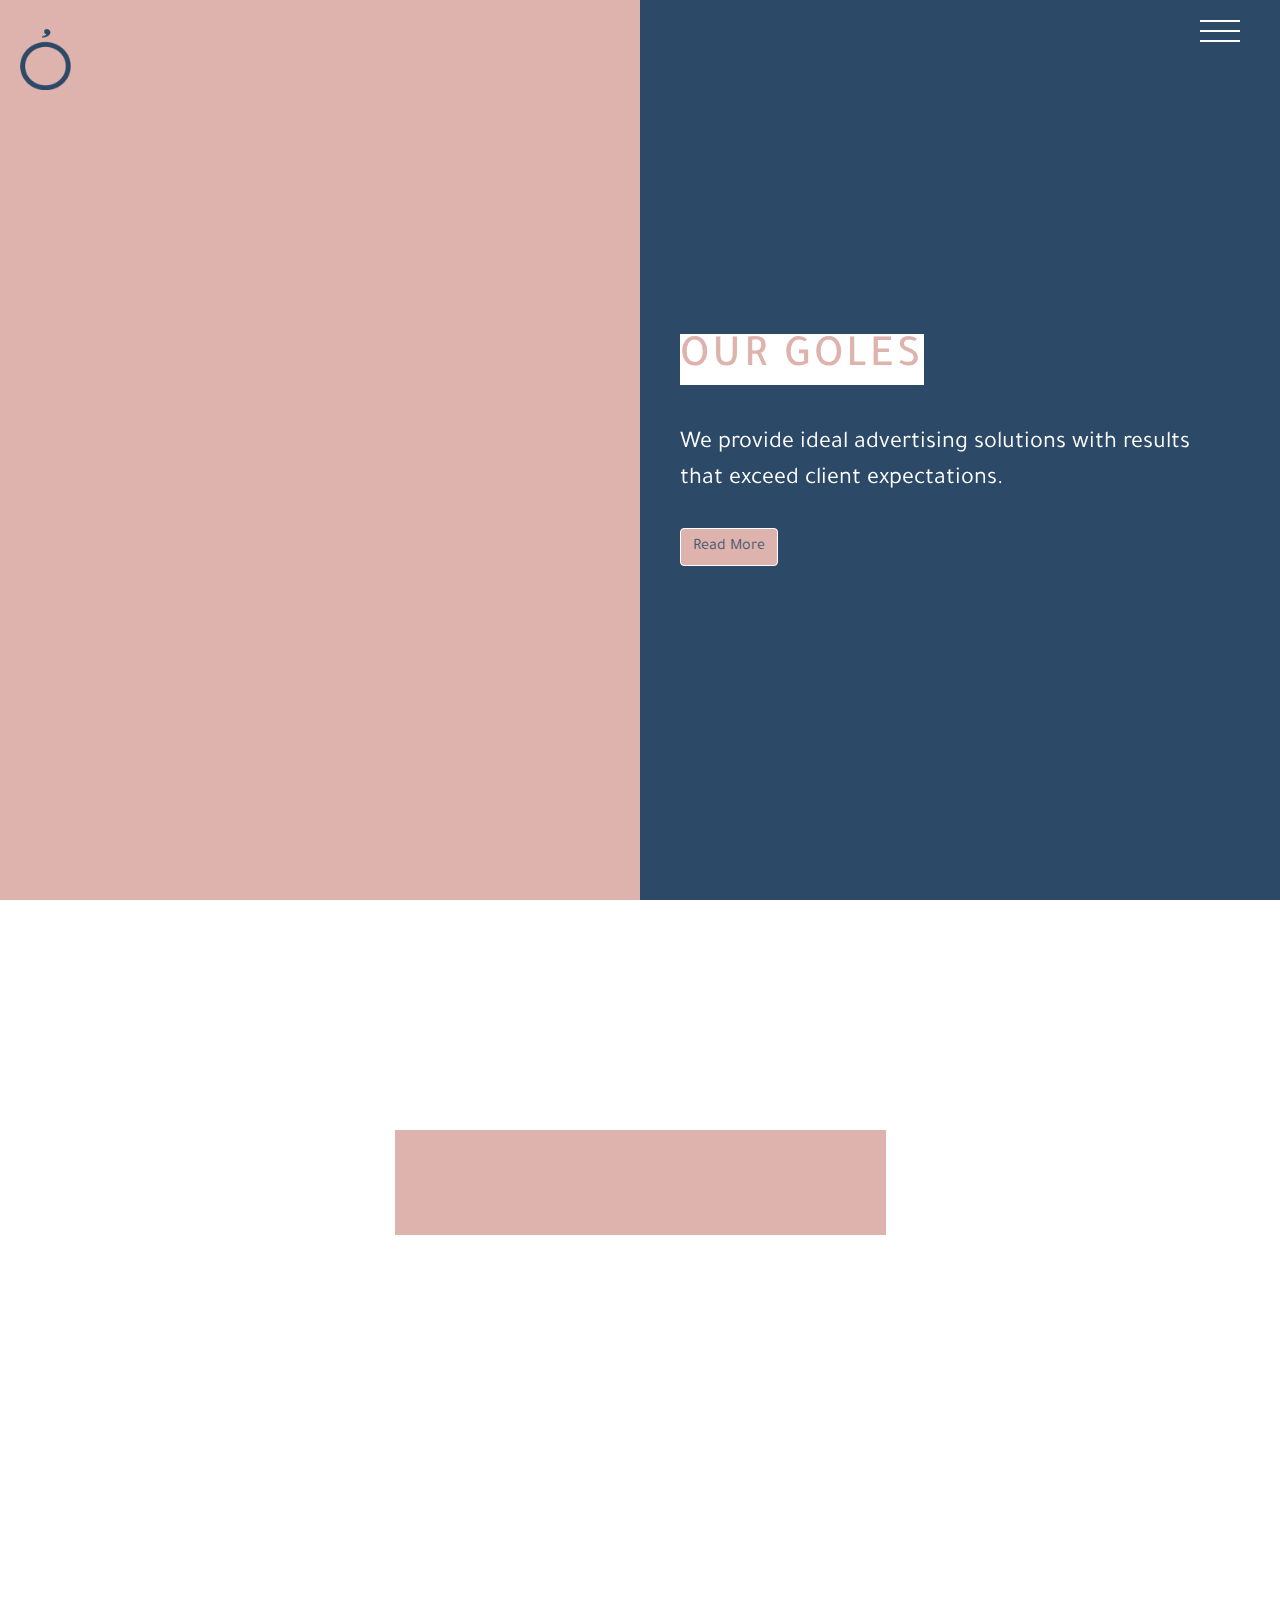
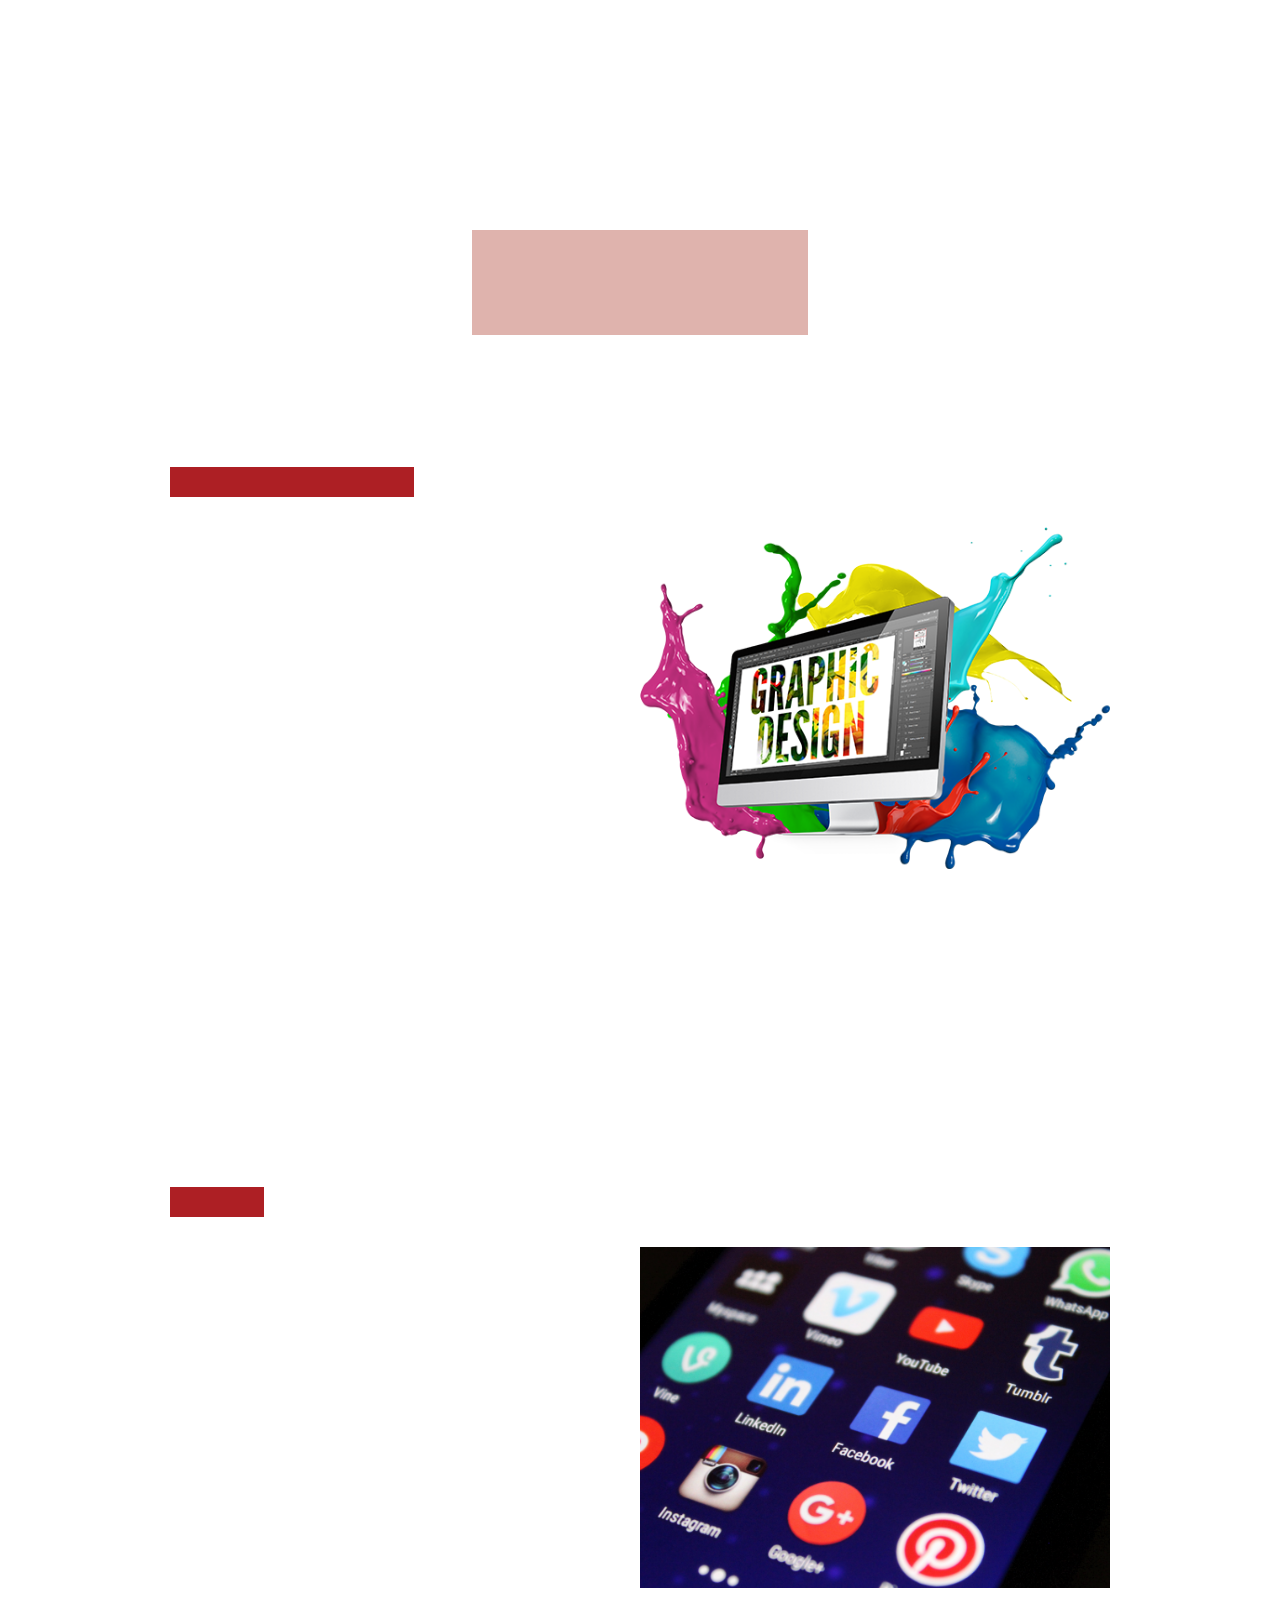
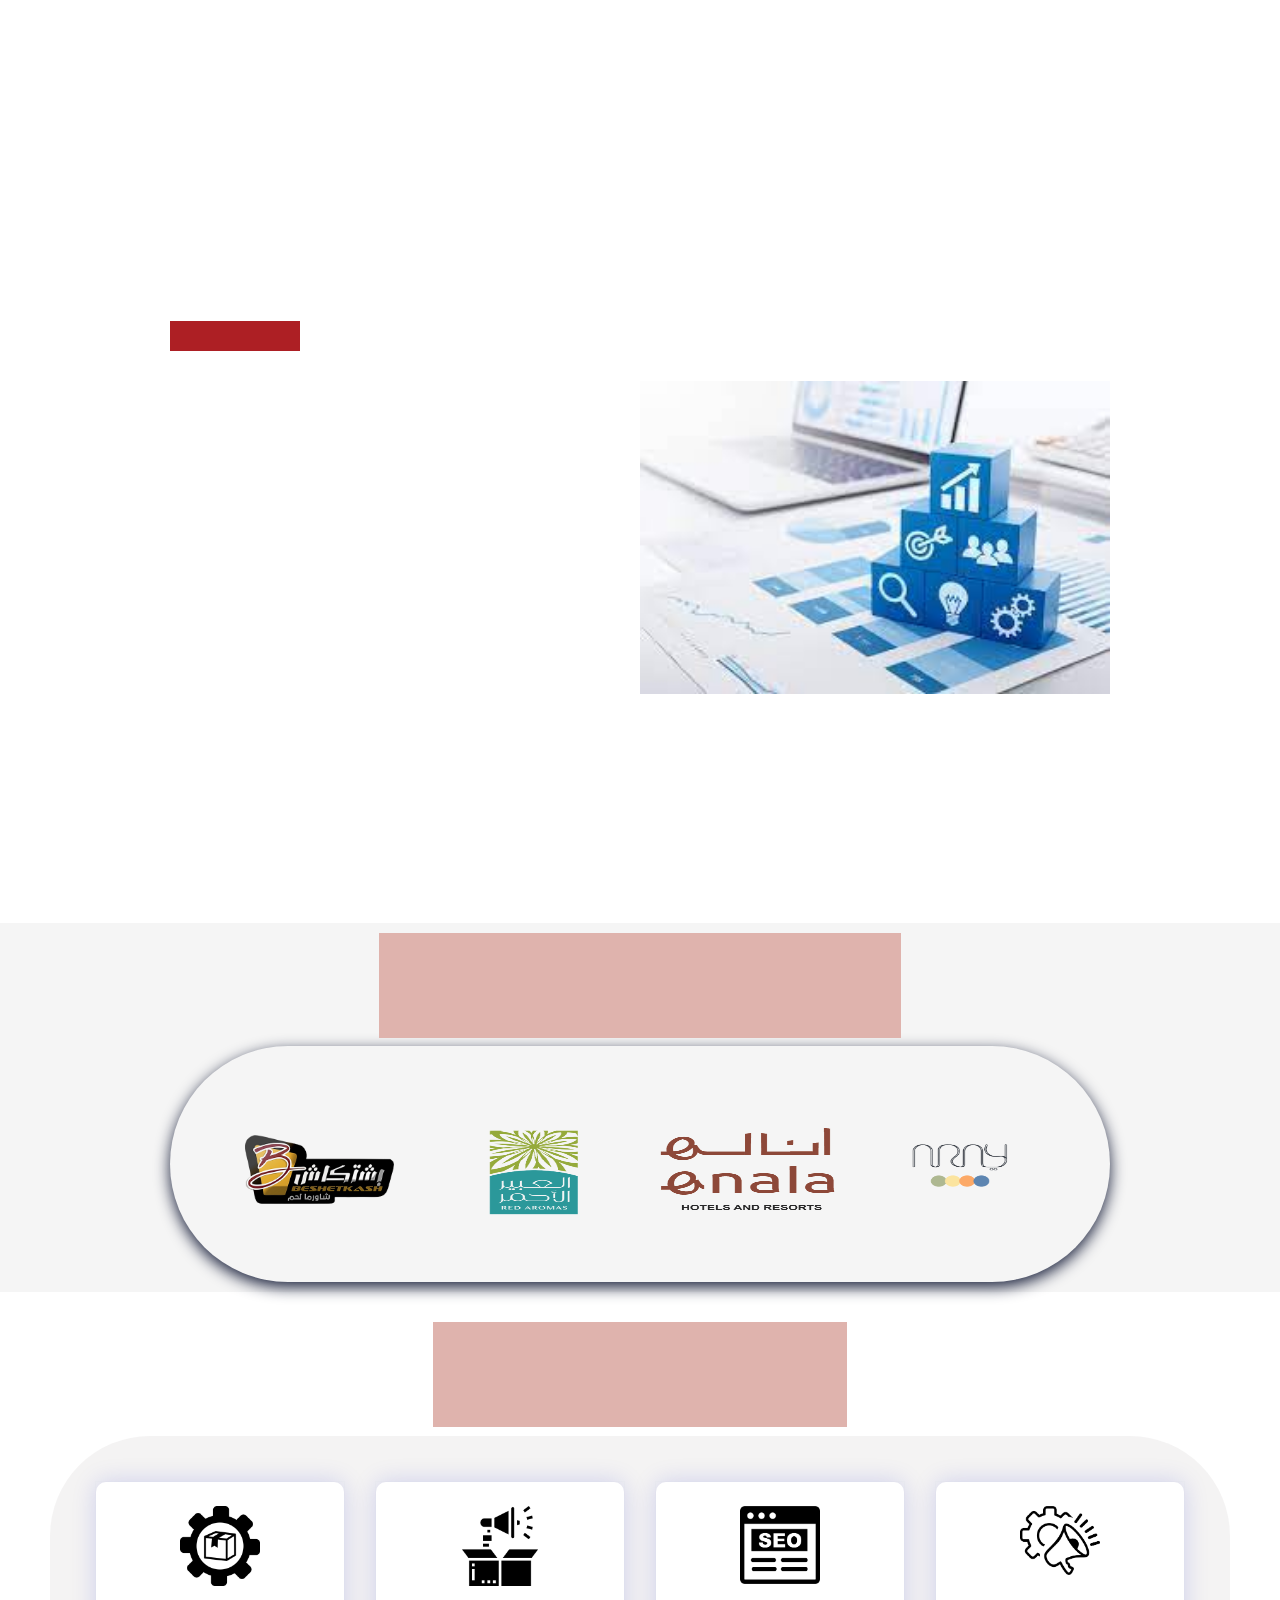
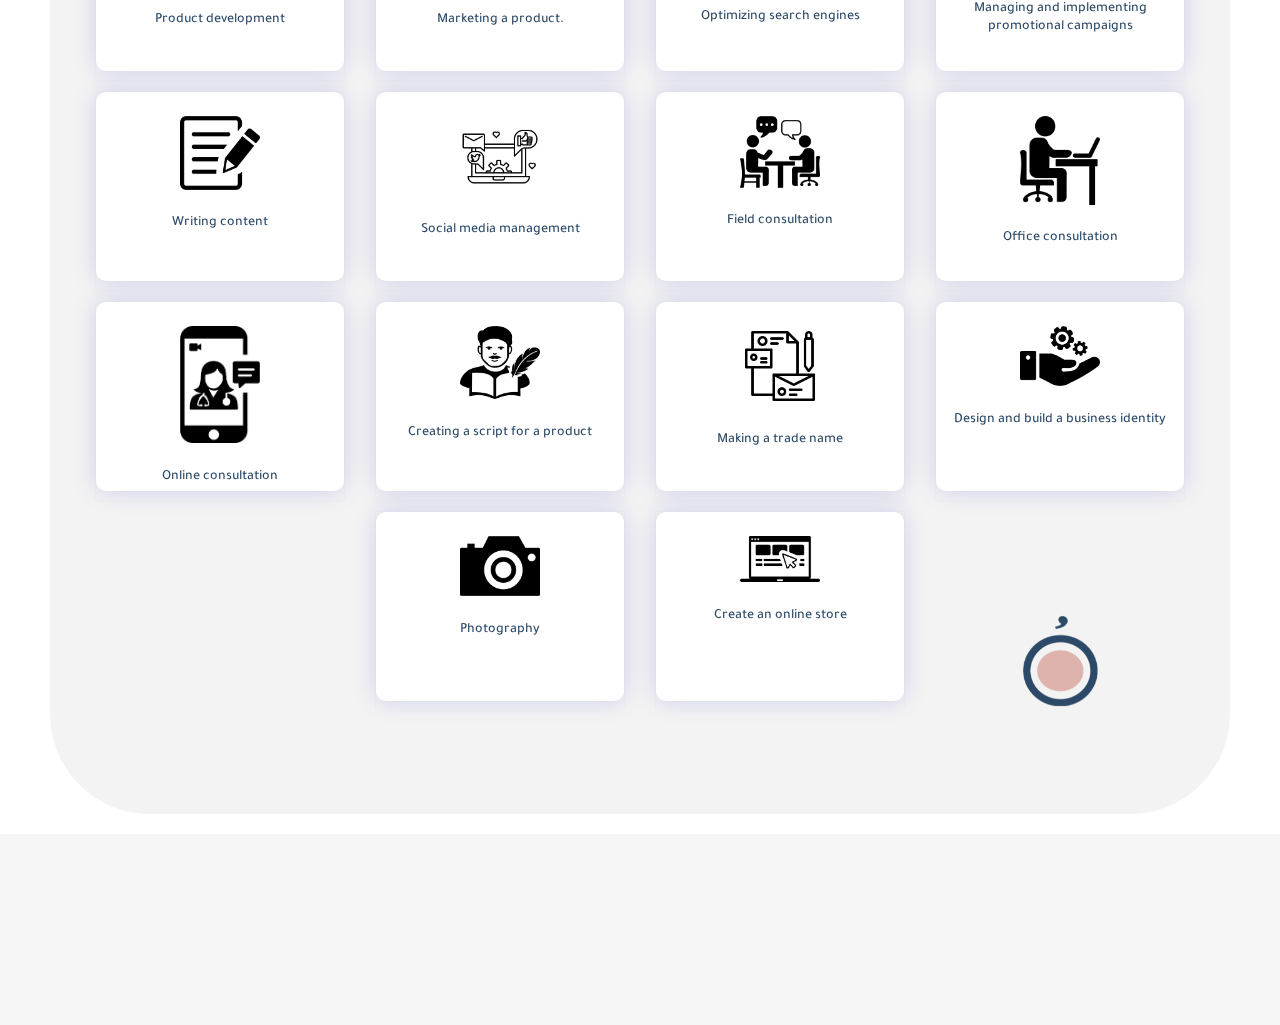
==== commit 5499220f: "Add files via upload" ====
--- a/index.html
+++ b/index.html
@@ -362,7 +362,7 @@
 								<div class="six-columns top-padding-60">
 								<img  src="images/porto/graphicdesign.png">
 									<a href="" class="portfolio-content-bg-box pointer-large hover-box hidden-box animsition-link">
-										<div class="portfolio-content-bg hover-img overlay-anim-box2 overlay-dark-bg-2 lazyload" data-animation="overlay-anim2" ></div>
+										
 									</a>
 								</div><!-- column end -->
 							</div><!-- flex-container end -->
@@ -403,7 +403,6 @@
 								<div class="six-columns top-padding-60">
 								<img  src="images/porto/media.jpg">
 									<a href="" class="portfolio-content-bg-box pointer-large hover-box hidden-box animsition-link">
-										<div class="portfolio-content-bg hover-img overlay-anim-box2 overlay-dark-bg-2 lazyload" data-animation="overlay-anim2" ></div>
 									</a>
 								</div><!-- column end -->
 							</div><!-- flex-container end -->
@@ -444,7 +443,6 @@
 								<div class="six-columns top-padding-60">
 								<img  src="images/porto/repo.jpg">
 									<a href="" class="portfolio-content-bg-box pointer-large hover-box hidden-box animsition-link">
-										<div class="portfolio-content-bg hover-img overlay-anim-box2 overlay-dark-bg-2 lazyload" data-animation="overlay-anim2" ></div>
 									</a>
 								</div><!-- column end -->
 							</div><!-- flex-container end -->
@@ -746,10 +744,10 @@
 				<div class="three-columns bottom-padding-60">
 					<div class="content-left-right-margin-10">
 						<ul class="footer-menu text-color-4">
-							<li><a class="pointer-large animsition-link small-title-oswald hover-color active" href="index.html">Home</a></li>
-							<li><a class="pointer-large animsition-link small-title-oswald hover-color" href="about.html">About</a></li>
-							<li><a class="pointer-large animsition-link small-title-oswald hover-color" href="services.html">Services</a></li>
-							<li><a class="pointer-large animsition-link small-title-oswald hover-color" href="contact.html">Contact</a></li>
+							<li><a class="pointer-large animsition-link small-title-oswald hover-color active font-tajawal" href="index.html">Home</a></li>
+							<li><a class="pointer-large animsition-link small-title-oswald hover-color font-tajawal" href="about.html">About</a></li>
+							<li><a class="pointer-large animsition-link small-title-oswald hover-color font-tajawal" href="services.html">Services</a></li>
+							<li><a class="pointer-large animsition-link small-title-oswald hover-color font-tajawal" href="contact.html">Contact</a></li>
 						</ul>
 					</div>
 				</div><!-- column end -->
@@ -757,9 +755,9 @@
 				<div class="four-columns bottom-padding-60">
 					<div class="content-left-right-margin-10 footer-center-mobile">
 						<ul class="footer-information text-color-4">
-							<li><i class="far fa-envelope"></i><a href="" class="xsmall-title-oswald"><span class="__cf_email__" data-cfemail="">info@mnfrdsa.com </span></a></li>
-							<li><i class="fas fa-mobile-alt"></i><a href="" class="xsmall-title-oswald">+966</a></li>
-							<li><i class="fas fa-map-marker-alt"></i><a href="" class="xsmall-title-oswald text-height-17">Address:Riyadh </a></li>
+							<li><i class="far fa-envelope"></i><a href="" class="xsmall-title-oswald font-tajawal">info@mnfrdsa.com</a></li>
+							<li><i class="fas fa-mobile-alt"></i><a href="" class="xsmall-title-oswald font-tajawal">+966</a></li>
+							<li><i class="fas fa-map-marker-alt"></i><a href="" class="xsmall-title-oswald text-height-17 font-tajawal">Address:Riyadh </a></li>
 						</ul>
 					</div>
 				</div><!-- column end -->
@@ -767,20 +765,20 @@
 				<div class="three-columns bottom-padding-60">
 					<div class="content-left-margin-10">
 						<ul class="footer-social">
-							<li><i class="fab fa-twitter" style="color: white;"></i>&nbsp;&nbsp;&nbsp;
+							<li><i class="fab fa-twitter font-tajawal" style="color: white;"></i>
 								<div class="flip-btn-box">
-									<a href="https://twitter.com" class="flip-btn pointer-small" data-text="Twitter">Twitter</a>
+									<a href="https://twitter.com" class="flip-btn pointer-small font-tajawal" data-text="Twitter"> Twitter</a>
 								</div>
 							</li>
-							<li><i class="fab fa-instagram" style="color: white;"></i>&nbsp;&nbsp;&nbsp;
+							<li><i class="fab fa-instagram font-tajawal" style="color: white;"></i>
 								<div class="flip-btn-box">
-									<a href="https://www.instagram.com" class="flip-btn pointer-small" data-text="Instagram">Instagram</a>
+									<a href="https://www.instagram.com" class="flip-btn pointer-small font-tajawal" data-text="Instagram">Instagram</a>
 								</div>
 							</li>
 							
-							<li><i class="fab fa-linkedin" style="color: white;"></i>&nbsp;&nbsp;&nbsp;
+							<li><i class="fab fa-linkedin font-tajawal" style="color: white;"></i>
 								<div class="flip-btn-box">
-								<a href="https://www.linkedin.com" class="flip-btn pointer-small" data-text="LinkedIn">LinkedIn</a>
+								<a href="https://www.linkedin.com" class="flip-btn pointer-small font-tajawal" data-text="LinkedIn"> LinkedIn</a>
 								</div>
 							</li>
 						
@@ -789,7 +787,7 @@
 				</div><!-- column end -->
 				<!-- column start -->
 				<div class="twelve-columns">
-					<p class="p-letter-style text-color-4 footer-copyright">&copy; 2022 Mnfrid. All Rights Reserved</p>
+					<p class="p-letter-style text-color-4 footer-copyright font-tajawal">&copy; 2022 Mnfrid. All Rights Reserved</p>
 				</div><!-- column end -->
 			</div><!-- flex-container end -->
 		</footer><!-- footer end -->
--- a/css/style.css
+++ b/css/style.css
@@ -5401,8 +5401,8 @@
 		        justify-content: center;
 	}
 	
-	.footer-menu,
-	.footer-social {
+	.footer-menu
+	 {
 		text-align: center;
 	}
 	
--- a/css/mnfrid.css
+++ b/css/mnfrid.css
@@ -68,32 +68,32 @@
 }
 
 .empty-spot:after {
-   
+
     background: #deb3ad;
-    
+
 }
 
 
 
 .empty-spot-box:after {
 
-   
+
     background: #deb3ad;
-   
+
 }
 .empty-spot:before, .empty-spot:after {
 
     background: #deb3ad;
 }
 .empty-spot-box:before, .empty-spot-box:after {
-    
+
     background: #deb3ad;}
 .dark-bg-2 {
     background: #344c65;
 }
    .silver-bg{
 	background:transparent;
-	
+
 }
 
 
@@ -105,7 +105,7 @@
 }
 .bak-footer{
 	background: #2d4b68;
-	
+
 }
 .footer:before {
     content: '';
@@ -275,10 +275,10 @@
 
 .nav-btn:before{
 	background: #dfb3ad;
-	
+
 }
 .nav-menu:before {
- 
+
 background: #1d2a3a;}
 .footer-menu a.active {
     color: #dfb3ad;
@@ -382,7 +382,7 @@
 .flip-box {
   background-color: transparent;
 
-  height: 200px;
+  width: 100%;
   border: 1px solid #f1f1f1;
   perspective: 1000px;
 }
@@ -390,7 +390,8 @@
 .flip-box-inner {
   position: relative;
   width: 100%;
-  height: 100%;
+  min-height: 198px;
+
   text-align: center;
   transition: transform 0.8s;
   transform-style: preserve-3d;
@@ -401,34 +402,39 @@
 }
 
 .flip-box-front, .flip-box-back {
+
   position: absolute;
-  width: 100%;
-  height: 100%;
-  -webkit-backface-visibility: hidden;
-  backface-visibility: hidden;
+    width: 100%;
+    /* height: 100%; */
+    min-height: 189px;
+    -webkit-backface-visibility: hidden;
+    backface-visibility: hidden;
 }
 
 .flip-box-front {
-    border: 1px solid #2c4a68;
+
     color: #2c4a68;
-    border-radius: 90px;
+    border-radius: 10px;
+    background-color: #fff;
+    transition: all .4s ease-in-out;
+    box-shadow: 0 0 25px 0 rgb(20 27 202 / 17%);
 }
 
 .flip-box-back {
-    background-color: #dfb3ad;
-    color: #ffffff;
-    border: 1px solid #2c4a68;
-    transform: rotateY( 
+    background-color: #fff;
+    color: #2c4a68;
+
+    transform: rotateY(
 180deg
  );
-    border-radius: 90px;
+    border-radius: 10px;
 }
 .row {
 padding: 5px;}
 .flip-btn:before, .flip-btn:after {
-color: #fffff1;}
+color: #2c4a68;}
 @media  screen and ( max-width: 480px) {
-	
+
 	.p-slid {
 		    background: #2d4b69b8;
     padding: 4px;
@@ -437,13 +443,13 @@
 		width:30px;
 	}
 	.row {
-    
-    
+
+
 	flex-direction: column;}
-	
+
 }
 @media screen and (max-width: 600px) {
-	
+
 	.services-img {
     width: 40px;
     margin-top: 10%;
@@ -464,10 +470,10 @@
 
 }
 .p-letter-style {
-  
+
     line-height: 1.2;
     font-weight: 400;
-  
+
 }
 
 .wrapper {
@@ -497,7 +503,7 @@
 	}
 }
 @media (max-width:767px) {
-	
+
 	.wrapper {
 		width: 95%;
 		border-radius: 0;
@@ -581,7 +587,7 @@
     transition: .6s cubic-bezier(.858, .01, .068, .99);
 }
 .arrow-btn {
-    
+
     background: #f0f0f0;
     color: white;
     -webkit-transition: .5s cubic-bezier(.858, .01, .068, .99);
@@ -623,7 +629,7 @@
 }
 .font-por{
 	font-size:20px;
-	
+
 }
 .slick-slide img {
     display: block;
@@ -642,7 +648,7 @@
     flex-wrap: nowrap;
 }
 .footer-information span {
-    margin-left: 0px; 
+    margin-left: 0px;
 }
 .dark-bg-1 .overlay-anim-box2:before {
     background: #dfb3ad;
@@ -663,3 +669,10 @@
     -ms-transform: translateX(0);
     transform: translateX(0);
 }
+@media only screen and (max-width: 767px){
+
+    .footer-social {
+        text-align: center;
+    }
+
+}
